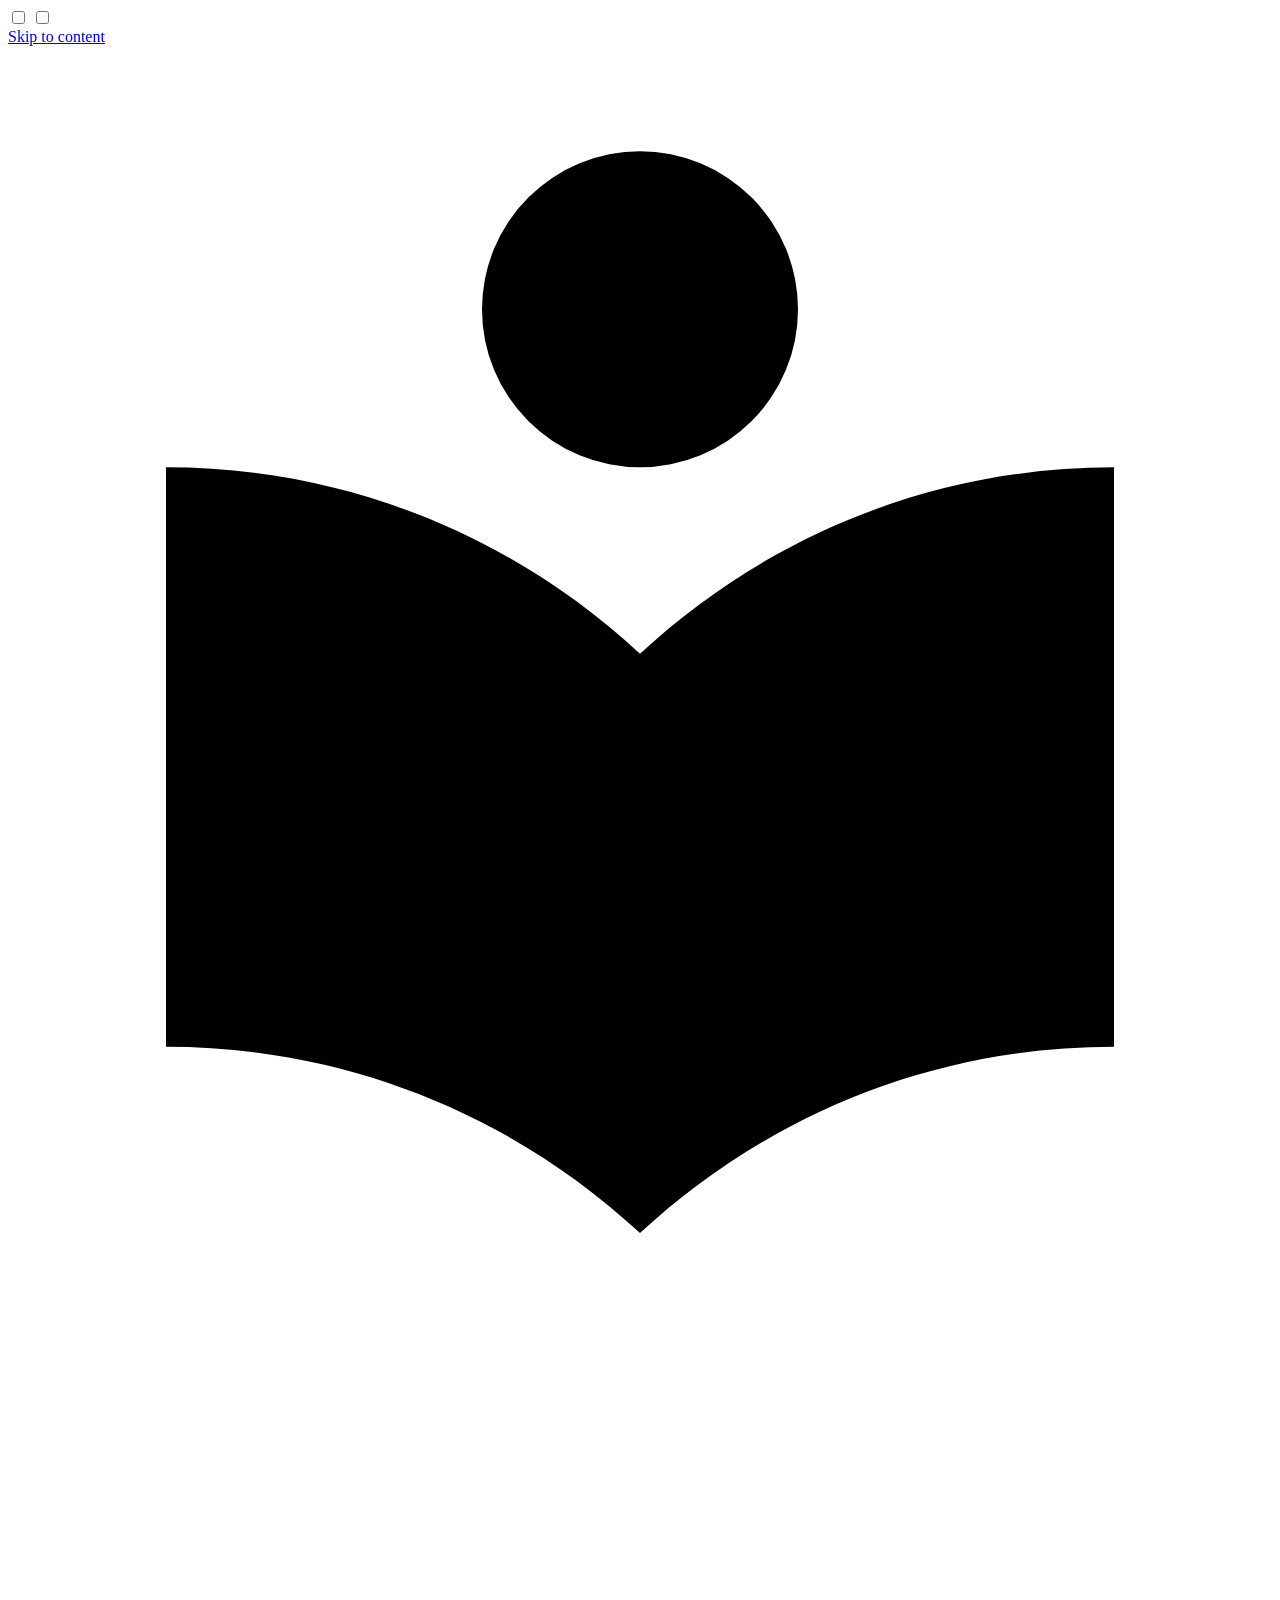
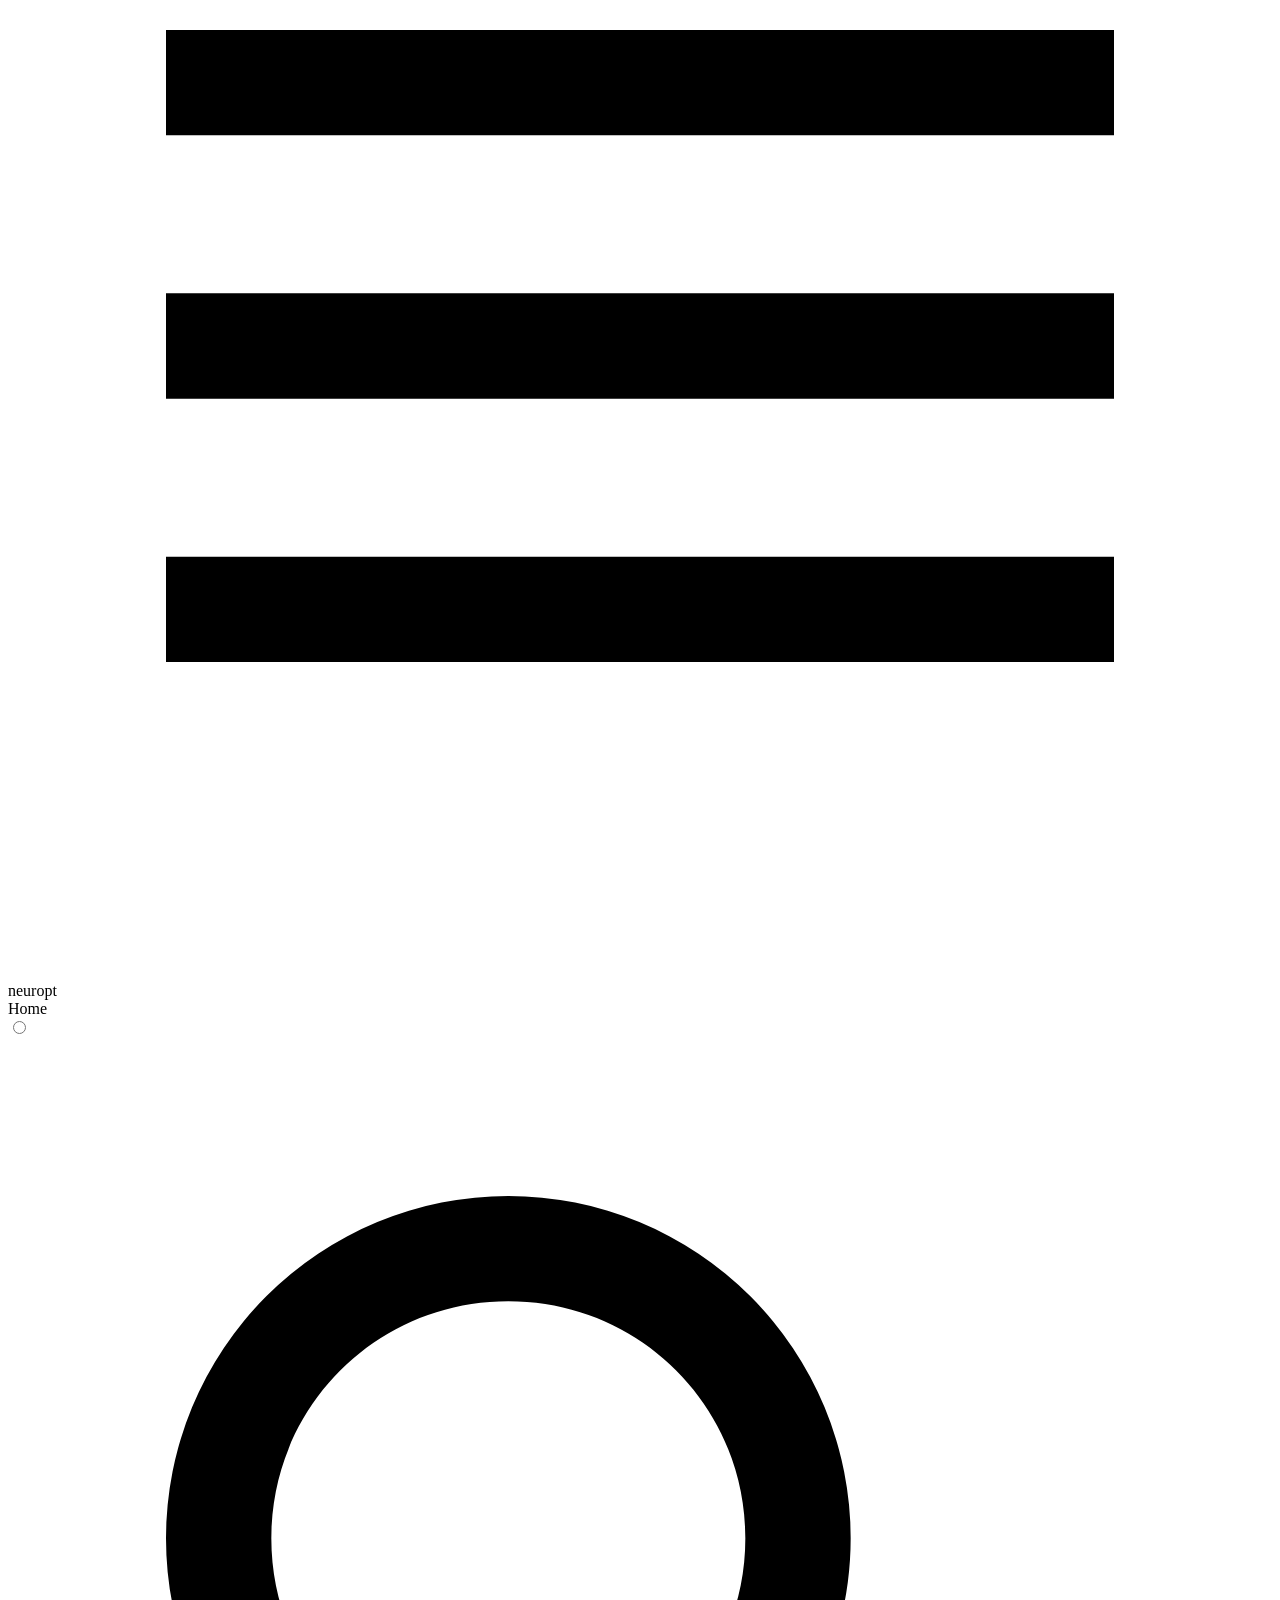
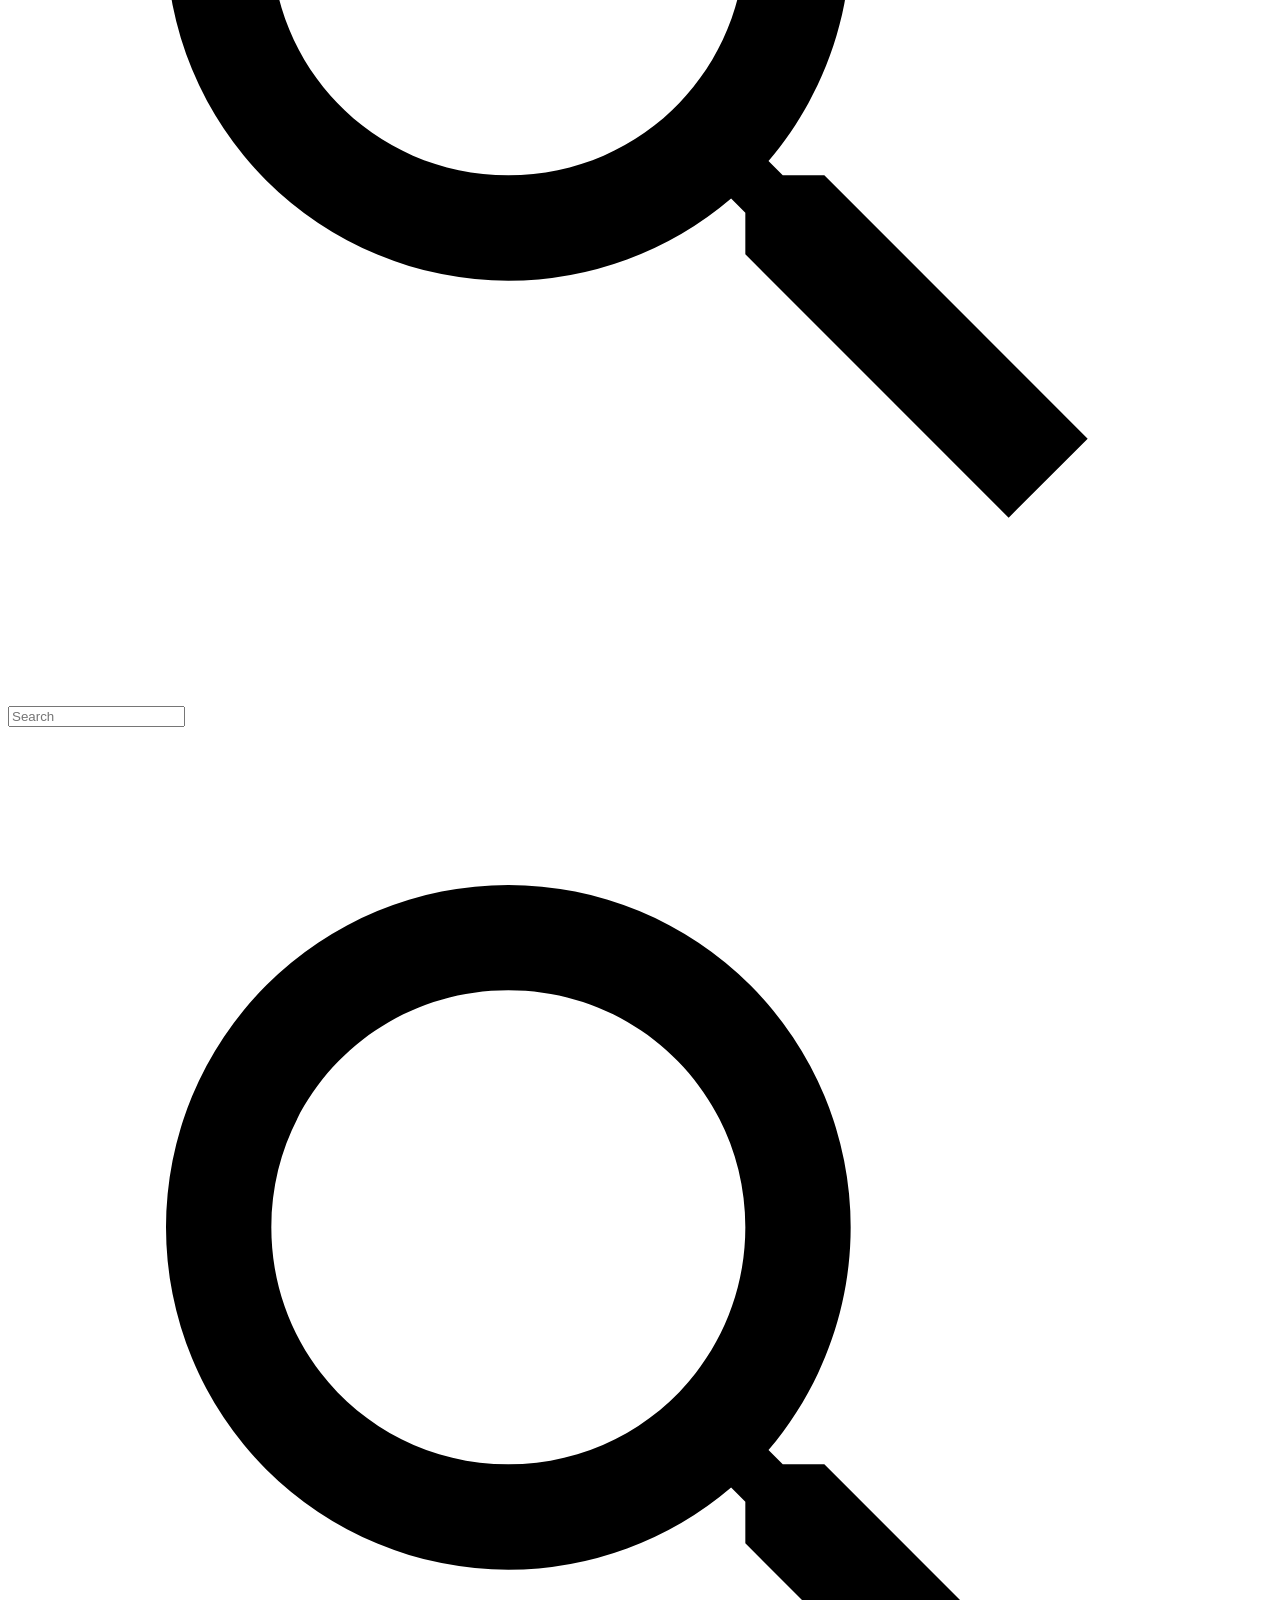
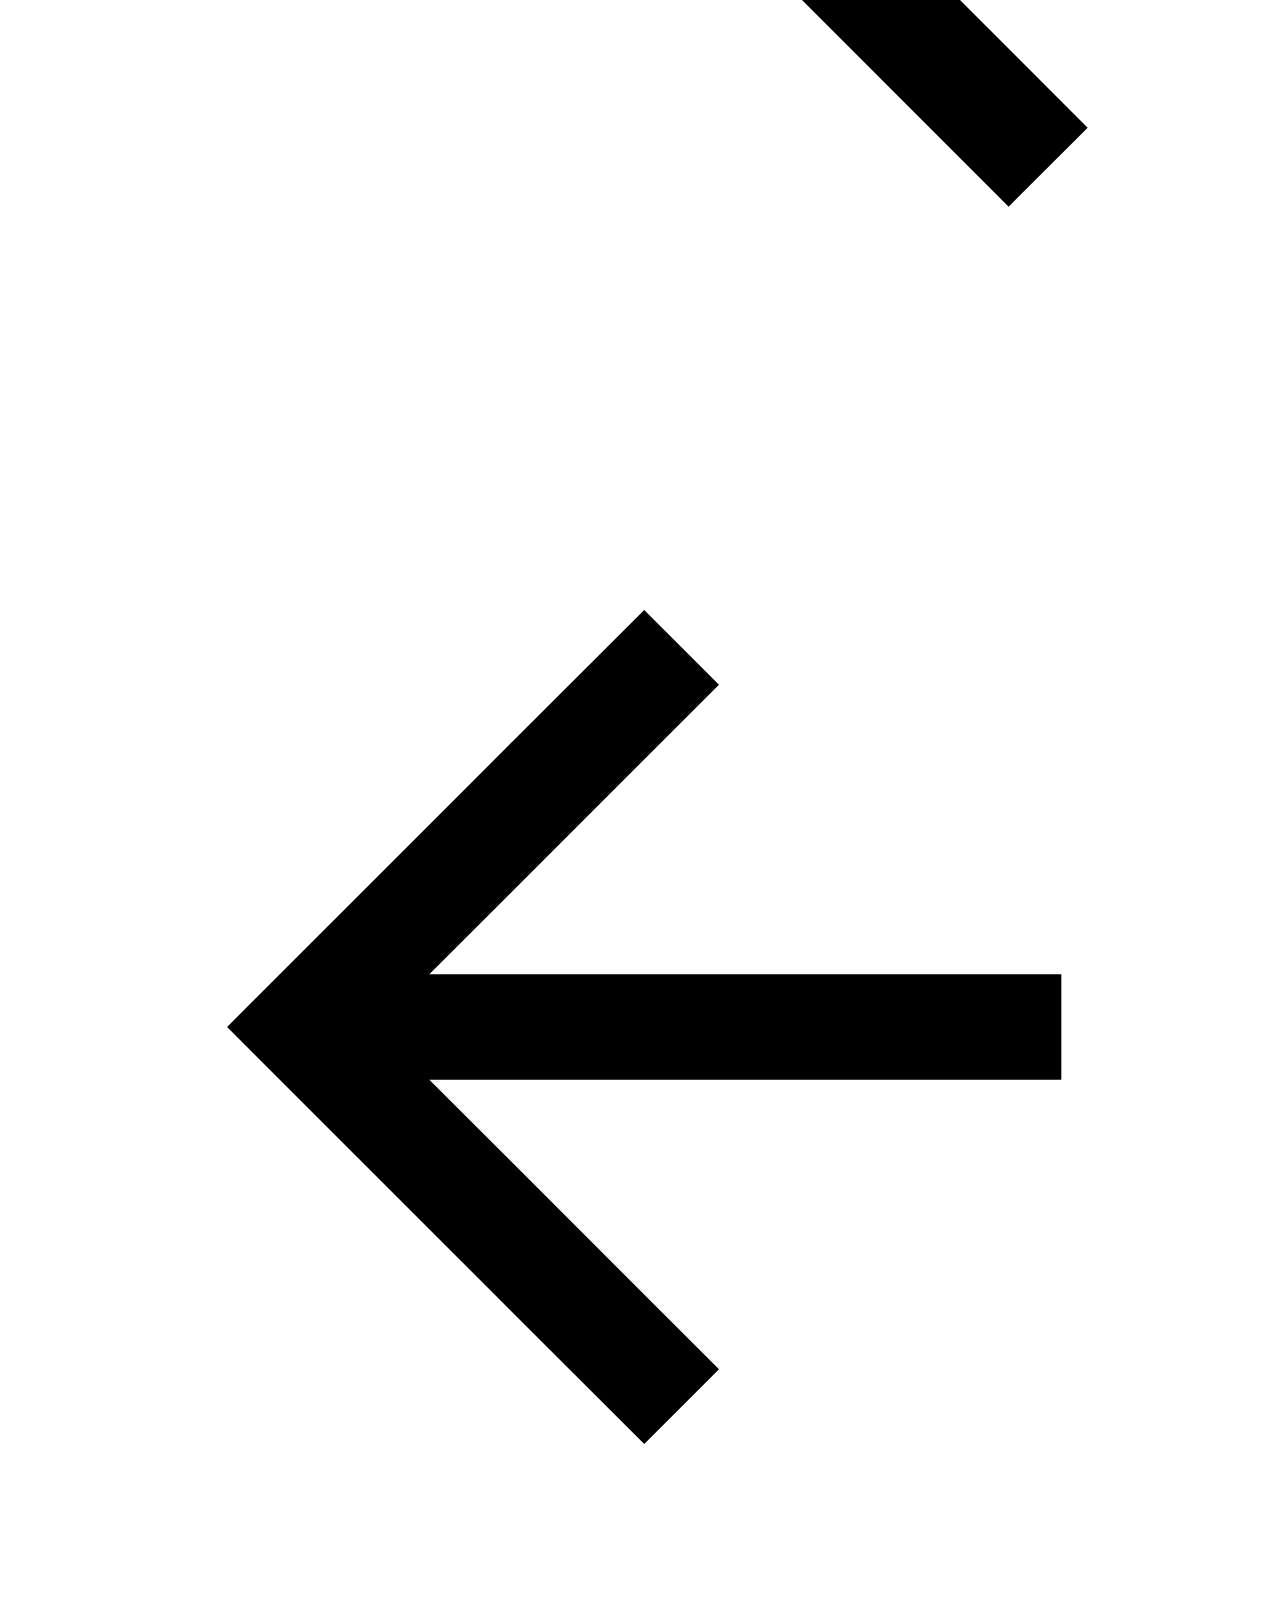
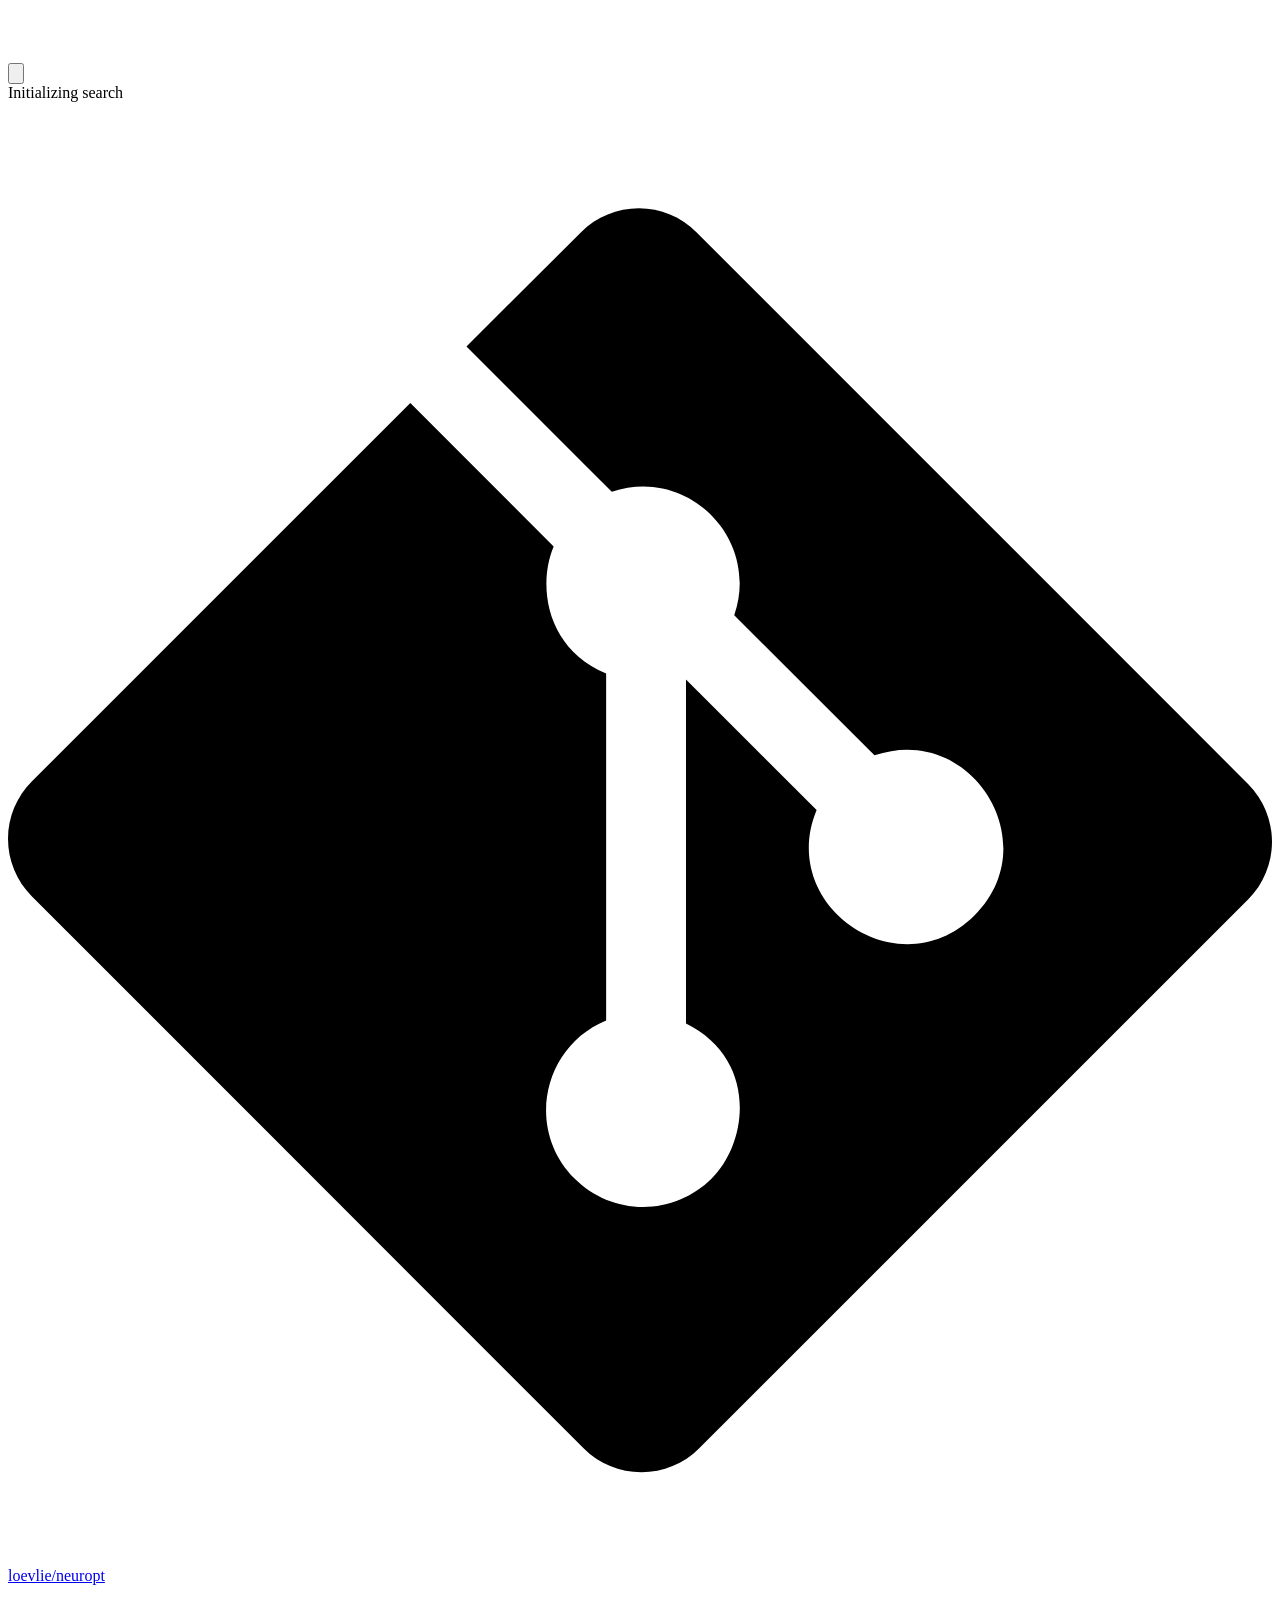
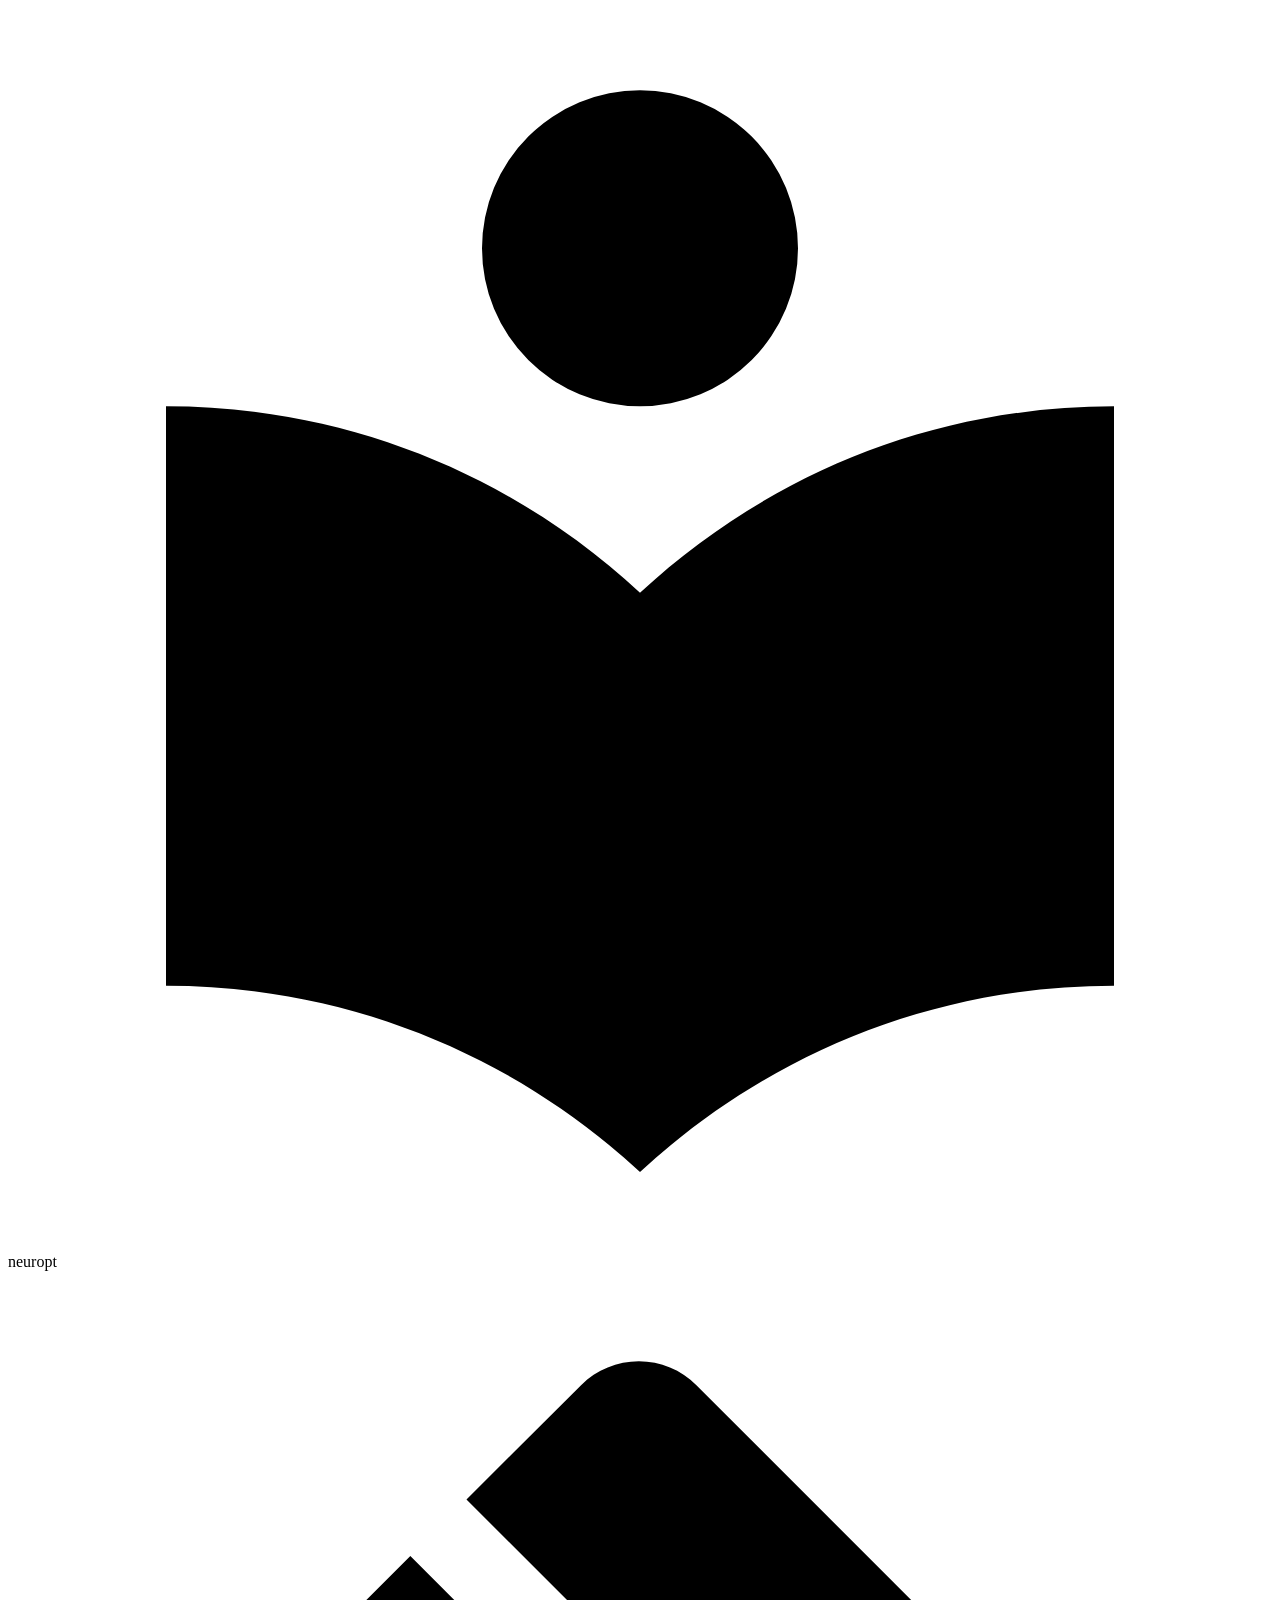
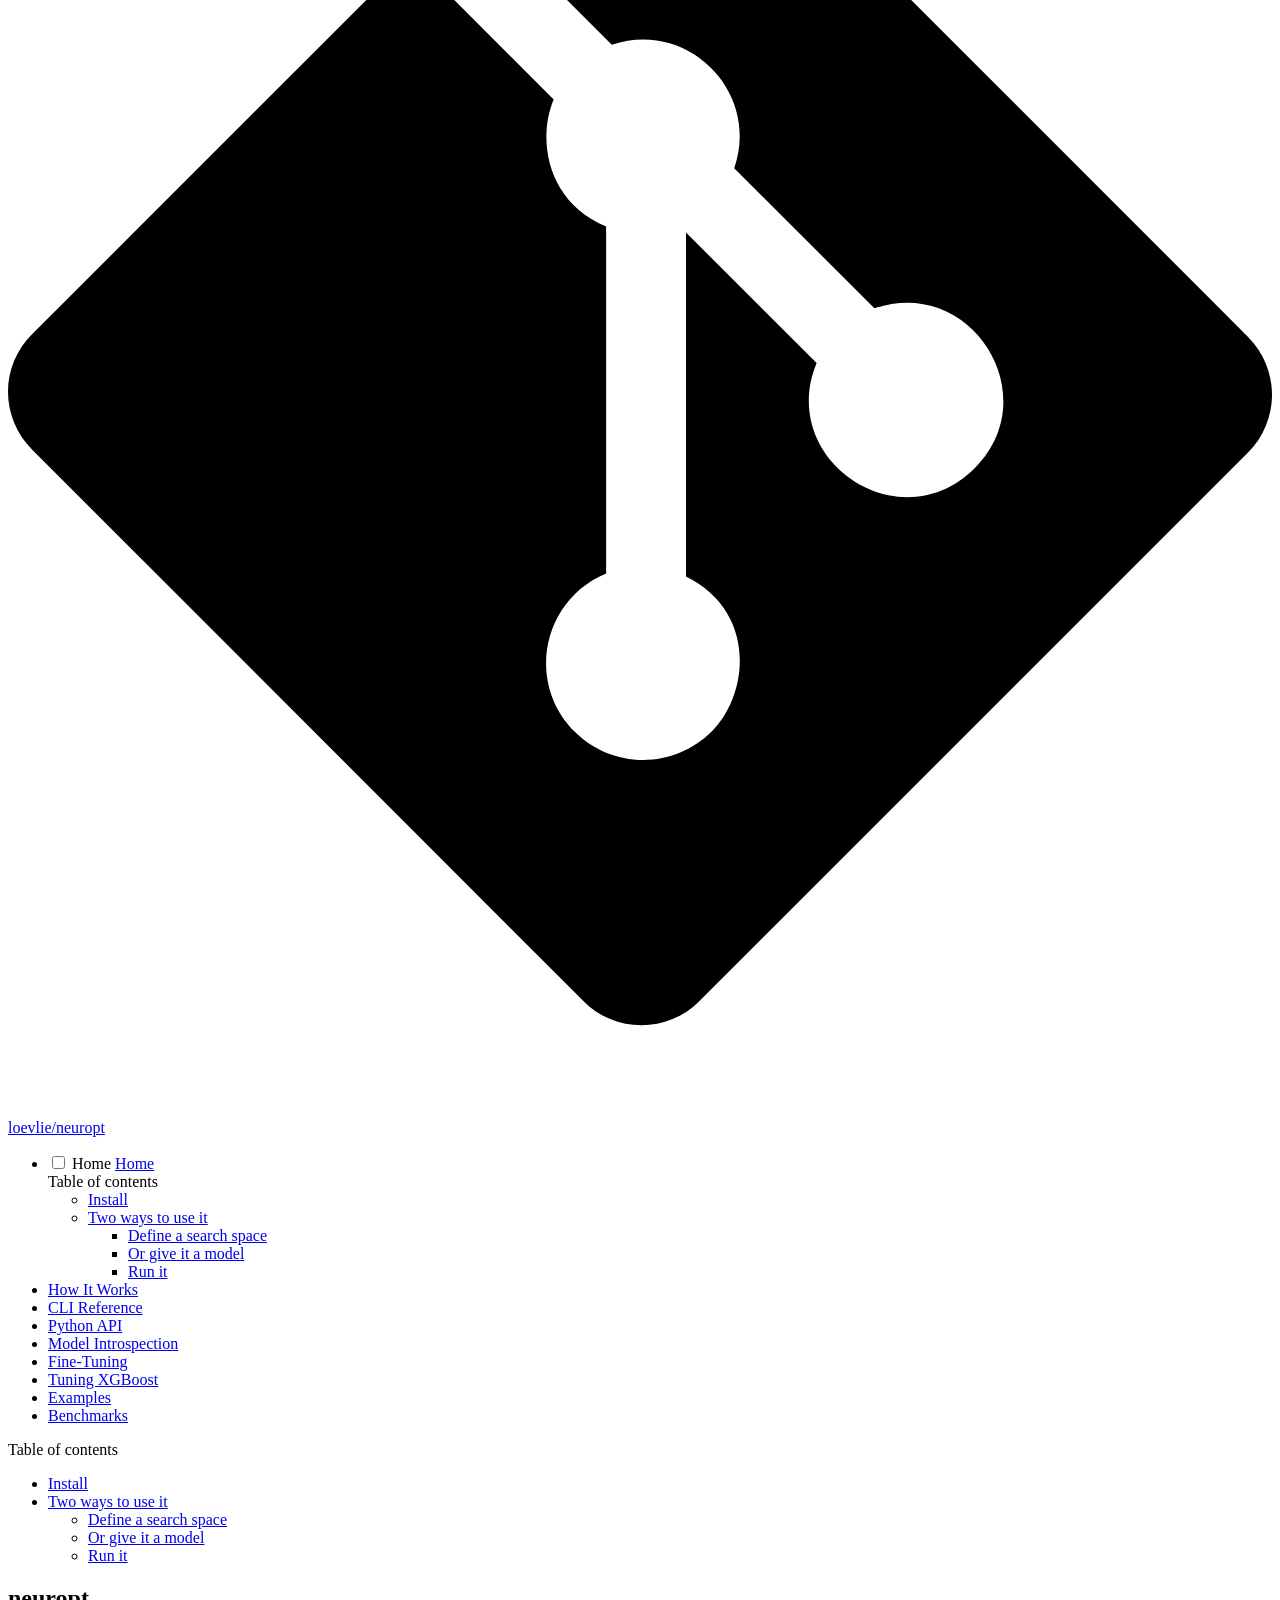
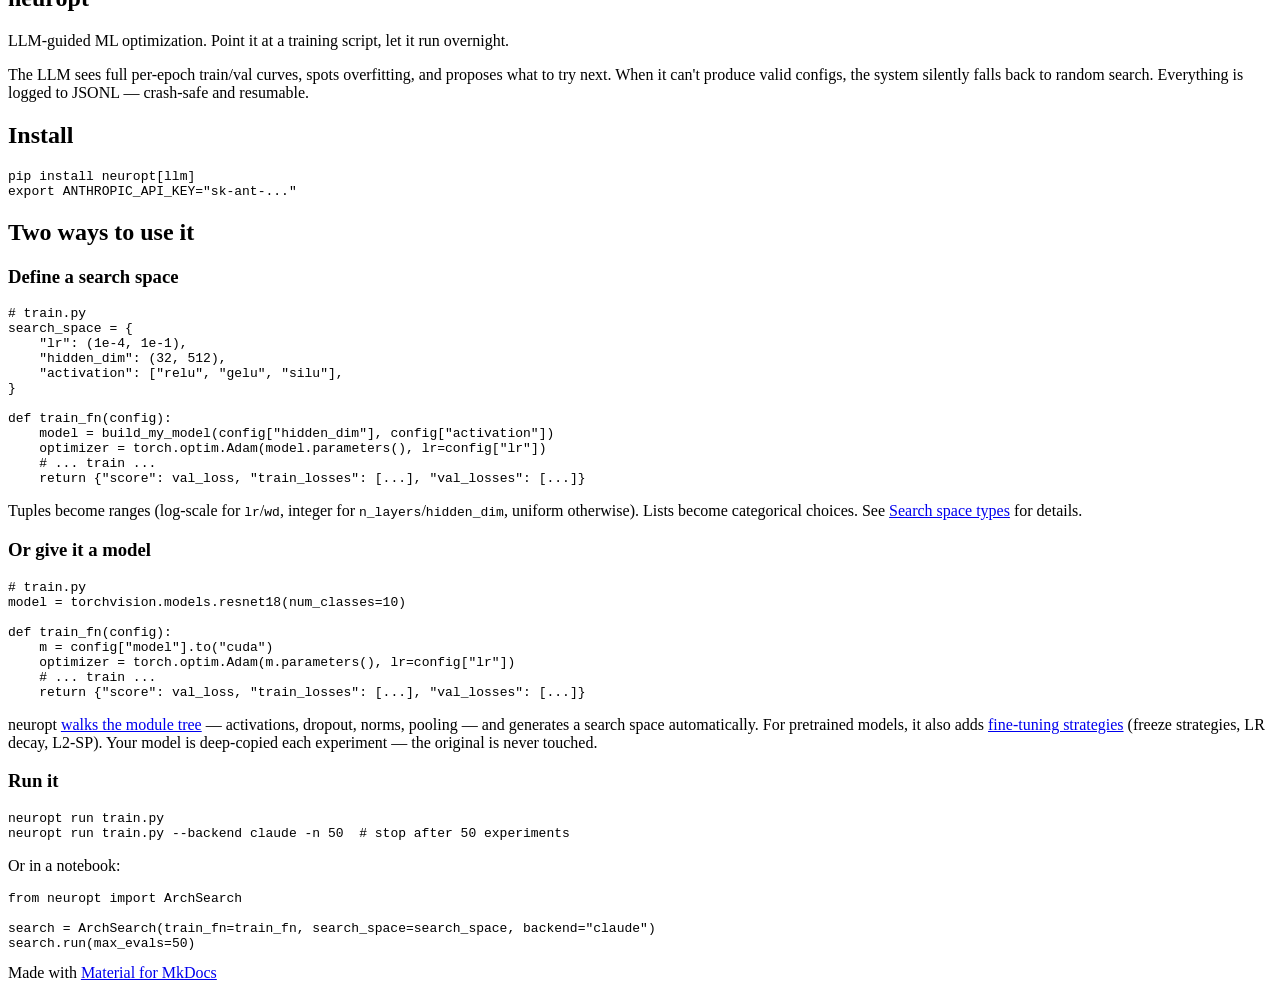
==== index.html @ 56d4915b "Deployed 61b48da with MkDocs version: 1.6.1" ====
<!doctype html>
<html lang="en" class="no-js">
  <head>
    
      <meta charset="utf-8">
      <meta name="viewport" content="width=device-width,initial-scale=1">
      
        <meta name="description" content="LLM-guided ML optimization">
      
      
      
        <link rel="canonical" href="https://loevlie.github.io/neuropt/">
      
      
      
        <link rel="next" href="how-it-works/">
      
      
        
      
      
      <link rel="icon" href="assets/images/favicon.png">
      <meta name="generator" content="mkdocs-1.6.1, mkdocs-material-9.7.5">
    
    
      
        <title>neuropt</title>
      
    
    
      <link rel="stylesheet" href="assets/stylesheets/main.484c7ddc.min.css">
      
        
        <link rel="stylesheet" href="assets/stylesheets/palette.ab4e12ef.min.css">
      
      


    
    
      
    
    
      
        
        
        <link rel="preconnect" href="https://fonts.gstatic.com" crossorigin>
        <link rel="stylesheet" href="https://fonts.googleapis.com/css?family=Roboto:300,300i,400,400i,700,700i%7CRoboto+Mono:400,400i,700,700i&display=fallback">
        <style>:root{--md-text-font:"Roboto";--md-code-font:"Roboto Mono"}</style>
      
    
    
    <script>__md_scope=new URL(".",location),__md_hash=e=>[...e].reduce(((e,_)=>(e<<5)-e+_.charCodeAt(0)),0),__md_get=(e,_=localStorage,t=__md_scope)=>JSON.parse(_.getItem(t.pathname+"."+e)),__md_set=(e,_,t=localStorage,a=__md_scope)=>{try{t.setItem(a.pathname+"."+e,JSON.stringify(_))}catch(e){}}</script>
    
      

    
    
  </head>
  
  
    
    
      
    
    
    
    
    <body dir="ltr" data-md-color-scheme="default" data-md-color-primary="blue" data-md-color-accent="amber">
  
    
    <input class="md-toggle" data-md-toggle="drawer" type="checkbox" id="__drawer" autocomplete="off">
    <input class="md-toggle" data-md-toggle="search" type="checkbox" id="__search" autocomplete="off">
    <label class="md-overlay" for="__drawer"></label>
    <div data-md-component="skip">
      
        
        <a href="#neuropt" class="md-skip">
          Skip to content
        </a>
      
    </div>
    <div data-md-component="announce">
      
    </div>
    
    
      

  

<header class="md-header md-header--shadow" data-md-component="header">
  <nav class="md-header__inner md-grid" aria-label="Header">
    <a href="." title="neuropt" class="md-header__button md-logo" aria-label="neuropt" data-md-component="logo">
      
  
  <svg xmlns="http://www.w3.org/2000/svg" viewBox="0 0 24 24"><path d="M12 8a3 3 0 0 0 3-3 3 3 0 0 0-3-3 3 3 0 0 0-3 3 3 3 0 0 0 3 3m0 3.54C9.64 9.35 6.5 8 3 8v11c3.5 0 6.64 1.35 9 3.54 2.36-2.19 5.5-3.54 9-3.54V8c-3.5 0-6.64 1.35-9 3.54"/></svg>

    </a>
    <label class="md-header__button md-icon" for="__drawer">
      
      <svg xmlns="http://www.w3.org/2000/svg" viewBox="0 0 24 24"><path d="M3 6h18v2H3zm0 5h18v2H3zm0 5h18v2H3z"/></svg>
    </label>
    <div class="md-header__title" data-md-component="header-title">
      <div class="md-header__ellipsis">
        <div class="md-header__topic">
          <span class="md-ellipsis">
            neuropt
          </span>
        </div>
        <div class="md-header__topic" data-md-component="header-topic">
          <span class="md-ellipsis">
            
              Home
            
          </span>
        </div>
      </div>
    </div>
    
      
        <form class="md-header__option" data-md-component="palette">
  
    
    
    
    <input class="md-option" data-md-color-media="" data-md-color-scheme="default" data-md-color-primary="blue" data-md-color-accent="amber"  aria-hidden="true"  type="radio" name="__palette" id="__palette_0">
    
  
</form>
      
    
    
      <script>var palette=__md_get("__palette");if(palette&&palette.color){if("(prefers-color-scheme)"===palette.color.media){var media=matchMedia("(prefers-color-scheme: light)"),input=document.querySelector(media.matches?"[data-md-color-media='(prefers-color-scheme: light)']":"[data-md-color-media='(prefers-color-scheme: dark)']");palette.color.media=input.getAttribute("data-md-color-media"),palette.color.scheme=input.getAttribute("data-md-color-scheme"),palette.color.primary=input.getAttribute("data-md-color-primary"),palette.color.accent=input.getAttribute("data-md-color-accent")}for(var[key,value]of Object.entries(palette.color))document.body.setAttribute("data-md-color-"+key,value)}</script>
    
    
    
      
      
        <label class="md-header__button md-icon" for="__search">
          
          <svg xmlns="http://www.w3.org/2000/svg" viewBox="0 0 24 24"><path d="M9.5 3A6.5 6.5 0 0 1 16 9.5c0 1.61-.59 3.09-1.56 4.23l.27.27h.79l5 5-1.5 1.5-5-5v-.79l-.27-.27A6.52 6.52 0 0 1 9.5 16 6.5 6.5 0 0 1 3 9.5 6.5 6.5 0 0 1 9.5 3m0 2C7 5 5 7 5 9.5S7 14 9.5 14 14 12 14 9.5 12 5 9.5 5"/></svg>
        </label>
        <div class="md-search" data-md-component="search" role="dialog">
  <label class="md-search__overlay" for="__search"></label>
  <div class="md-search__inner" role="search">
    <form class="md-search__form" name="search">
      <input type="text" class="md-search__input" name="query" aria-label="Search" placeholder="Search" autocapitalize="off" autocorrect="off" autocomplete="off" spellcheck="false" data-md-component="search-query" required>
      <label class="md-search__icon md-icon" for="__search">
        
        <svg xmlns="http://www.w3.org/2000/svg" viewBox="0 0 24 24"><path d="M9.5 3A6.5 6.5 0 0 1 16 9.5c0 1.61-.59 3.09-1.56 4.23l.27.27h.79l5 5-1.5 1.5-5-5v-.79l-.27-.27A6.52 6.52 0 0 1 9.5 16 6.5 6.5 0 0 1 3 9.5 6.5 6.5 0 0 1 9.5 3m0 2C7 5 5 7 5 9.5S7 14 9.5 14 14 12 14 9.5 12 5 9.5 5"/></svg>
        
        <svg xmlns="http://www.w3.org/2000/svg" viewBox="0 0 24 24"><path d="M20 11v2H8l5.5 5.5-1.42 1.42L4.16 12l7.92-7.92L13.5 5.5 8 11z"/></svg>
      </label>
      <nav class="md-search__options" aria-label="Search">
        
        <button type="reset" class="md-search__icon md-icon" title="Clear" aria-label="Clear" tabindex="-1">
          
          <svg xmlns="http://www.w3.org/2000/svg" viewBox="0 0 24 24"><path d="M19 6.41 17.59 5 12 10.59 6.41 5 5 6.41 10.59 12 5 17.59 6.41 19 12 13.41 17.59 19 19 17.59 13.41 12z"/></svg>
        </button>
      </nav>
      
    </form>
    <div class="md-search__output">
      <div class="md-search__scrollwrap" tabindex="0" data-md-scrollfix>
        <div class="md-search-result" data-md-component="search-result">
          <div class="md-search-result__meta">
            Initializing search
          </div>
          <ol class="md-search-result__list" role="presentation"></ol>
        </div>
      </div>
    </div>
  </div>
</div>
      
    
    
      <div class="md-header__source">
        <a href="https://github.com/loevlie/neuropt" title="Go to repository" class="md-source" data-md-component="source">
  <div class="md-source__icon md-icon">
    
    <svg xmlns="http://www.w3.org/2000/svg" viewBox="0 0 448 512"><!--! Font Awesome Free 7.1.0 by @fontawesome - https://fontawesome.com License - https://fontawesome.com/license/free (Icons: CC BY 4.0, Fonts: SIL OFL 1.1, Code: MIT License) Copyright 2025 Fonticons, Inc.--><path d="M439.6 236.1 244 40.5c-5.4-5.5-12.8-8.5-20.4-8.5s-15 3-20.4 8.4L162.5 81l51.5 51.5c27.1-9.1 52.7 16.8 43.4 43.7l49.7 49.7c34.2-11.8 61.2 31 35.5 56.7-26.5 26.5-70.2-2.9-56-37.3L240.3 199v121.9c25.3 12.5 22.3 41.8 9.1 55-6.4 6.4-15.2 10.1-24.3 10.1s-17.8-3.6-24.3-10.1c-17.6-17.6-11.1-46.9 11.2-56v-123c-20.8-8.5-24.6-30.7-18.6-45L142.6 101 8.5 235.1C3 240.6 0 247.9 0 255.5s3 15 8.5 20.4l195.6 195.7c5.4 5.4 12.7 8.4 20.4 8.4s15-3 20.4-8.4l194.7-194.7c5.4-5.4 8.4-12.8 8.4-20.4s-3-15-8.4-20.4"/></svg>
  </div>
  <div class="md-source__repository">
    loevlie/neuropt
  </div>
</a>
      </div>
    
  </nav>
  
</header>
    
    <div class="md-container" data-md-component="container">
      
      
        
          
        
      
      <main class="md-main" data-md-component="main">
        <div class="md-main__inner md-grid">
          
            
              
              <div class="md-sidebar md-sidebar--primary" data-md-component="sidebar" data-md-type="navigation" >
                <div class="md-sidebar__scrollwrap">
                  <div class="md-sidebar__inner">
                    



<nav class="md-nav md-nav--primary" aria-label="Navigation" data-md-level="0">
  <label class="md-nav__title" for="__drawer">
    <a href="." title="neuropt" class="md-nav__button md-logo" aria-label="neuropt" data-md-component="logo">
      
  
  <svg xmlns="http://www.w3.org/2000/svg" viewBox="0 0 24 24"><path d="M12 8a3 3 0 0 0 3-3 3 3 0 0 0-3-3 3 3 0 0 0-3 3 3 3 0 0 0 3 3m0 3.54C9.64 9.35 6.5 8 3 8v11c3.5 0 6.64 1.35 9 3.54 2.36-2.19 5.5-3.54 9-3.54V8c-3.5 0-6.64 1.35-9 3.54"/></svg>

    </a>
    neuropt
  </label>
  
    <div class="md-nav__source">
      <a href="https://github.com/loevlie/neuropt" title="Go to repository" class="md-source" data-md-component="source">
  <div class="md-source__icon md-icon">
    
    <svg xmlns="http://www.w3.org/2000/svg" viewBox="0 0 448 512"><!--! Font Awesome Free 7.1.0 by @fontawesome - https://fontawesome.com License - https://fontawesome.com/license/free (Icons: CC BY 4.0, Fonts: SIL OFL 1.1, Code: MIT License) Copyright 2025 Fonticons, Inc.--><path d="M439.6 236.1 244 40.5c-5.4-5.5-12.8-8.5-20.4-8.5s-15 3-20.4 8.4L162.5 81l51.5 51.5c27.1-9.1 52.7 16.8 43.4 43.7l49.7 49.7c34.2-11.8 61.2 31 35.5 56.7-26.5 26.5-70.2-2.9-56-37.3L240.3 199v121.9c25.3 12.5 22.3 41.8 9.1 55-6.4 6.4-15.2 10.1-24.3 10.1s-17.8-3.6-24.3-10.1c-17.6-17.6-11.1-46.9 11.2-56v-123c-20.8-8.5-24.6-30.7-18.6-45L142.6 101 8.5 235.1C3 240.6 0 247.9 0 255.5s3 15 8.5 20.4l195.6 195.7c5.4 5.4 12.7 8.4 20.4 8.4s15-3 20.4-8.4l194.7-194.7c5.4-5.4 8.4-12.8 8.4-20.4s-3-15-8.4-20.4"/></svg>
  </div>
  <div class="md-source__repository">
    loevlie/neuropt
  </div>
</a>
    </div>
  
  <ul class="md-nav__list" data-md-scrollfix>
    
      
      
  
  
    
  
  
  
    <li class="md-nav__item md-nav__item--active">
      
      <input class="md-nav__toggle md-toggle" type="checkbox" id="__toc">
      
      
        
      
      
        <label class="md-nav__link md-nav__link--active" for="__toc">
          
  
  
  <span class="md-ellipsis">
    
  
    Home
  

    
  </span>
  
  

          <span class="md-nav__icon md-icon"></span>
        </label>
      
      <a href="." class="md-nav__link md-nav__link--active">
        
  
  
  <span class="md-ellipsis">
    
  
    Home
  

    
  </span>
  
  

      </a>
      
        

<nav class="md-nav md-nav--secondary" aria-label="Table of contents">
  
  
  
    
  
  
    <label class="md-nav__title" for="__toc">
      <span class="md-nav__icon md-icon"></span>
      Table of contents
    </label>
    <ul class="md-nav__list" data-md-component="toc" data-md-scrollfix>
      
        <li class="md-nav__item">
  <a href="#install" class="md-nav__link">
    <span class="md-ellipsis">
      
        Install
      
    </span>
  </a>
  
</li>
      
        <li class="md-nav__item">
  <a href="#two-ways-to-use-it" class="md-nav__link">
    <span class="md-ellipsis">
      
        Two ways to use it
      
    </span>
  </a>
  
    <nav class="md-nav" aria-label="Two ways to use it">
      <ul class="md-nav__list">
        
          <li class="md-nav__item">
  <a href="#define-a-search-space" class="md-nav__link">
    <span class="md-ellipsis">
      
        Define a search space
      
    </span>
  </a>
  
</li>
        
          <li class="md-nav__item">
  <a href="#or-give-it-a-model" class="md-nav__link">
    <span class="md-ellipsis">
      
        Or give it a model
      
    </span>
  </a>
  
</li>
        
          <li class="md-nav__item">
  <a href="#run-it" class="md-nav__link">
    <span class="md-ellipsis">
      
        Run it
      
    </span>
  </a>
  
</li>
        
      </ul>
    </nav>
  
</li>
      
    </ul>
  
</nav>
      
    </li>
  

    
      
      
  
  
  
  
    <li class="md-nav__item">
      <a href="how-it-works/" class="md-nav__link">
        
  
  
  <span class="md-ellipsis">
    
  
    How It Works
  

    
  </span>
  
  

      </a>
    </li>
  

    
      
      
  
  
  
  
    <li class="md-nav__item">
      <a href="cli/" class="md-nav__link">
        
  
  
  <span class="md-ellipsis">
    
  
    CLI Reference
  

    
  </span>
  
  

      </a>
    </li>
  

    
      
      
  
  
  
  
    <li class="md-nav__item">
      <a href="api/" class="md-nav__link">
        
  
  
  <span class="md-ellipsis">
    
  
    Python API
  

    
  </span>
  
  

      </a>
    </li>
  

    
      
      
  
  
  
  
    <li class="md-nav__item">
      <a href="introspection/" class="md-nav__link">
        
  
  
  <span class="md-ellipsis">
    
  
    Model Introspection
  

    
  </span>
  
  

      </a>
    </li>
  

    
      
      
  
  
  
  
    <li class="md-nav__item">
      <a href="fine-tuning/" class="md-nav__link">
        
  
  
  <span class="md-ellipsis">
    
  
    Fine-Tuning
  

    
  </span>
  
  

      </a>
    </li>
  

    
      
      
  
  
  
  
    <li class="md-nav__item">
      <a href="xgboost/" class="md-nav__link">
        
  
  
  <span class="md-ellipsis">
    
  
    Tuning XGBoost
  

    
  </span>
  
  

      </a>
    </li>
  

    
      
      
  
  
  
  
    <li class="md-nav__item">
      <a href="examples/" class="md-nav__link">
        
  
  
  <span class="md-ellipsis">
    
  
    Examples
  

    
  </span>
  
  

      </a>
    </li>
  

    
      
      
  
  
  
  
    <li class="md-nav__item">
      <a href="benchmarks/" class="md-nav__link">
        
  
  
  <span class="md-ellipsis">
    
  
    Benchmarks
  

    
  </span>
  
  

      </a>
    </li>
  

    
  </ul>
</nav>
                  </div>
                </div>
              </div>
            
            
              
              <div class="md-sidebar md-sidebar--secondary" data-md-component="sidebar" data-md-type="toc" >
                <div class="md-sidebar__scrollwrap">
                  <div class="md-sidebar__inner">
                    

<nav class="md-nav md-nav--secondary" aria-label="Table of contents">
  
  
  
    
  
  
    <label class="md-nav__title" for="__toc">
      <span class="md-nav__icon md-icon"></span>
      Table of contents
    </label>
    <ul class="md-nav__list" data-md-component="toc" data-md-scrollfix>
      
        <li class="md-nav__item">
  <a href="#install" class="md-nav__link">
    <span class="md-ellipsis">
      
        Install
      
    </span>
  </a>
  
</li>
      
        <li class="md-nav__item">
  <a href="#two-ways-to-use-it" class="md-nav__link">
    <span class="md-ellipsis">
      
        Two ways to use it
      
    </span>
  </a>
  
    <nav class="md-nav" aria-label="Two ways to use it">
      <ul class="md-nav__list">
        
          <li class="md-nav__item">
  <a href="#define-a-search-space" class="md-nav__link">
    <span class="md-ellipsis">
      
        Define a search space
      
    </span>
  </a>
  
</li>
        
          <li class="md-nav__item">
  <a href="#or-give-it-a-model" class="md-nav__link">
    <span class="md-ellipsis">
      
        Or give it a model
      
    </span>
  </a>
  
</li>
        
          <li class="md-nav__item">
  <a href="#run-it" class="md-nav__link">
    <span class="md-ellipsis">
      
        Run it
      
    </span>
  </a>
  
</li>
        
      </ul>
    </nav>
  
</li>
      
    </ul>
  
</nav>
                  </div>
                </div>
              </div>
            
          
          
            <div class="md-content" data-md-component="content">
              
              <article class="md-content__inner md-typeset">
                
                  


  
  


<h1 id="neuropt">neuropt</h1>
<p>LLM-guided ML optimization. Point it at a training script, let it run overnight.</p>
<p>The LLM sees full per-epoch train/val curves, spots overfitting, and proposes what to try next. When it can't produce valid configs, the system silently falls back to random search. Everything is logged to JSONL — crash-safe and resumable.</p>
<h2 id="install">Install</h2>
<div class="highlight"><pre><span></span><code><a id="__codelineno-0-1" name="__codelineno-0-1" href="#__codelineno-0-1"></a>pip<span class="w"> </span>install<span class="w"> </span>neuropt<span class="o">[</span>llm<span class="o">]</span>
<a id="__codelineno-0-2" name="__codelineno-0-2" href="#__codelineno-0-2"></a><span class="nb">export</span><span class="w"> </span><span class="nv">ANTHROPIC_API_KEY</span><span class="o">=</span><span class="s2">&quot;sk-ant-...&quot;</span>
</code></pre></div>
<h2 id="two-ways-to-use-it">Two ways to use it</h2>
<h3 id="define-a-search-space">Define a search space</h3>
<div class="highlight"><pre><span></span><code><a id="__codelineno-1-1" name="__codelineno-1-1" href="#__codelineno-1-1"></a><span class="c1"># train.py</span>
<a id="__codelineno-1-2" name="__codelineno-1-2" href="#__codelineno-1-2"></a><span class="n">search_space</span> <span class="o">=</span> <span class="p">{</span>
<a id="__codelineno-1-3" name="__codelineno-1-3" href="#__codelineno-1-3"></a>    <span class="s2">&quot;lr&quot;</span><span class="p">:</span> <span class="p">(</span><span class="mf">1e-4</span><span class="p">,</span> <span class="mf">1e-1</span><span class="p">),</span>
<a id="__codelineno-1-4" name="__codelineno-1-4" href="#__codelineno-1-4"></a>    <span class="s2">&quot;hidden_dim&quot;</span><span class="p">:</span> <span class="p">(</span><span class="mi">32</span><span class="p">,</span> <span class="mi">512</span><span class="p">),</span>
<a id="__codelineno-1-5" name="__codelineno-1-5" href="#__codelineno-1-5"></a>    <span class="s2">&quot;activation&quot;</span><span class="p">:</span> <span class="p">[</span><span class="s2">&quot;relu&quot;</span><span class="p">,</span> <span class="s2">&quot;gelu&quot;</span><span class="p">,</span> <span class="s2">&quot;silu&quot;</span><span class="p">],</span>
<a id="__codelineno-1-6" name="__codelineno-1-6" href="#__codelineno-1-6"></a><span class="p">}</span>
<a id="__codelineno-1-7" name="__codelineno-1-7" href="#__codelineno-1-7"></a>
<a id="__codelineno-1-8" name="__codelineno-1-8" href="#__codelineno-1-8"></a><span class="k">def</span><span class="w"> </span><span class="nf">train_fn</span><span class="p">(</span><span class="n">config</span><span class="p">):</span>
<a id="__codelineno-1-9" name="__codelineno-1-9" href="#__codelineno-1-9"></a>    <span class="n">model</span> <span class="o">=</span> <span class="n">build_my_model</span><span class="p">(</span><span class="n">config</span><span class="p">[</span><span class="s2">&quot;hidden_dim&quot;</span><span class="p">],</span> <span class="n">config</span><span class="p">[</span><span class="s2">&quot;activation&quot;</span><span class="p">])</span>
<a id="__codelineno-1-10" name="__codelineno-1-10" href="#__codelineno-1-10"></a>    <span class="n">optimizer</span> <span class="o">=</span> <span class="n">torch</span><span class="o">.</span><span class="n">optim</span><span class="o">.</span><span class="n">Adam</span><span class="p">(</span><span class="n">model</span><span class="o">.</span><span class="n">parameters</span><span class="p">(),</span> <span class="n">lr</span><span class="o">=</span><span class="n">config</span><span class="p">[</span><span class="s2">&quot;lr&quot;</span><span class="p">])</span>
<a id="__codelineno-1-11" name="__codelineno-1-11" href="#__codelineno-1-11"></a>    <span class="c1"># ... train ...</span>
<a id="__codelineno-1-12" name="__codelineno-1-12" href="#__codelineno-1-12"></a>    <span class="k">return</span> <span class="p">{</span><span class="s2">&quot;score&quot;</span><span class="p">:</span> <span class="n">val_loss</span><span class="p">,</span> <span class="s2">&quot;train_losses&quot;</span><span class="p">:</span> <span class="p">[</span><span class="o">...</span><span class="p">],</span> <span class="s2">&quot;val_losses&quot;</span><span class="p">:</span> <span class="p">[</span><span class="o">...</span><span class="p">]}</span>
</code></pre></div>
<p>Tuples become ranges (log-scale for <code>lr</code>/<code>wd</code>, integer for <code>n_layers</code>/<code>hidden_dim</code>, uniform otherwise). Lists become categorical choices. See <a href="api/#search-space-types">Search space types</a> for details.</p>
<h3 id="or-give-it-a-model">Or give it a model</h3>
<div class="highlight"><pre><span></span><code><a id="__codelineno-2-1" name="__codelineno-2-1" href="#__codelineno-2-1"></a><span class="c1"># train.py</span>
<a id="__codelineno-2-2" name="__codelineno-2-2" href="#__codelineno-2-2"></a><span class="n">model</span> <span class="o">=</span> <span class="n">torchvision</span><span class="o">.</span><span class="n">models</span><span class="o">.</span><span class="n">resnet18</span><span class="p">(</span><span class="n">num_classes</span><span class="o">=</span><span class="mi">10</span><span class="p">)</span>
<a id="__codelineno-2-3" name="__codelineno-2-3" href="#__codelineno-2-3"></a>
<a id="__codelineno-2-4" name="__codelineno-2-4" href="#__codelineno-2-4"></a><span class="k">def</span><span class="w"> </span><span class="nf">train_fn</span><span class="p">(</span><span class="n">config</span><span class="p">):</span>
<a id="__codelineno-2-5" name="__codelineno-2-5" href="#__codelineno-2-5"></a>    <span class="n">m</span> <span class="o">=</span> <span class="n">config</span><span class="p">[</span><span class="s2">&quot;model&quot;</span><span class="p">]</span><span class="o">.</span><span class="n">to</span><span class="p">(</span><span class="s2">&quot;cuda&quot;</span><span class="p">)</span>
<a id="__codelineno-2-6" name="__codelineno-2-6" href="#__codelineno-2-6"></a>    <span class="n">optimizer</span> <span class="o">=</span> <span class="n">torch</span><span class="o">.</span><span class="n">optim</span><span class="o">.</span><span class="n">Adam</span><span class="p">(</span><span class="n">m</span><span class="o">.</span><span class="n">parameters</span><span class="p">(),</span> <span class="n">lr</span><span class="o">=</span><span class="n">config</span><span class="p">[</span><span class="s2">&quot;lr&quot;</span><span class="p">])</span>
<a id="__codelineno-2-7" name="__codelineno-2-7" href="#__codelineno-2-7"></a>    <span class="c1"># ... train ...</span>
<a id="__codelineno-2-8" name="__codelineno-2-8" href="#__codelineno-2-8"></a>    <span class="k">return</span> <span class="p">{</span><span class="s2">&quot;score&quot;</span><span class="p">:</span> <span class="n">val_loss</span><span class="p">,</span> <span class="s2">&quot;train_losses&quot;</span><span class="p">:</span> <span class="p">[</span><span class="o">...</span><span class="p">],</span> <span class="s2">&quot;val_losses&quot;</span><span class="p">:</span> <span class="p">[</span><span class="o">...</span><span class="p">]}</span>
</code></pre></div>
<p>neuropt <a href="introspection/">walks the module tree</a> — activations, dropout, norms, pooling — and generates a search space automatically. For pretrained models, it also adds <a href="fine-tuning/">fine-tuning strategies</a> (freeze strategies, LR decay, L2-SP). Your model is deep-copied each experiment — the original is never touched.</p>
<h3 id="run-it">Run it</h3>
<div class="highlight"><pre><span></span><code><a id="__codelineno-3-1" name="__codelineno-3-1" href="#__codelineno-3-1"></a>neuropt<span class="w"> </span>run<span class="w"> </span>train.py
<a id="__codelineno-3-2" name="__codelineno-3-2" href="#__codelineno-3-2"></a>neuropt<span class="w"> </span>run<span class="w"> </span>train.py<span class="w"> </span>--backend<span class="w"> </span>claude<span class="w"> </span>-n<span class="w"> </span><span class="m">50</span><span class="w">  </span><span class="c1"># stop after 50 experiments</span>
</code></pre></div>
<p>Or in a notebook:</p>
<div class="highlight"><pre><span></span><code><a id="__codelineno-4-1" name="__codelineno-4-1" href="#__codelineno-4-1"></a><span class="kn">from</span><span class="w"> </span><span class="nn">neuropt</span><span class="w"> </span><span class="kn">import</span> <span class="n">ArchSearch</span>
<a id="__codelineno-4-2" name="__codelineno-4-2" href="#__codelineno-4-2"></a>
<a id="__codelineno-4-3" name="__codelineno-4-3" href="#__codelineno-4-3"></a><span class="n">search</span> <span class="o">=</span> <span class="n">ArchSearch</span><span class="p">(</span><span class="n">train_fn</span><span class="o">=</span><span class="n">train_fn</span><span class="p">,</span> <span class="n">search_space</span><span class="o">=</span><span class="n">search_space</span><span class="p">,</span> <span class="n">backend</span><span class="o">=</span><span class="s2">&quot;claude&quot;</span><span class="p">)</span>
<a id="__codelineno-4-4" name="__codelineno-4-4" href="#__codelineno-4-4"></a><span class="n">search</span><span class="o">.</span><span class="n">run</span><span class="p">(</span><span class="n">max_evals</span><span class="o">=</span><span class="mi">50</span><span class="p">)</span>
</code></pre></div>












                
              </article>
            </div>
          
          
<script>var target=document.getElementById(location.hash.slice(1));target&&target.name&&(target.checked=target.name.startsWith("__tabbed_"))</script>
        </div>
        
      </main>
      
        <footer class="md-footer">
  
  <div class="md-footer-meta md-typeset">
    <div class="md-footer-meta__inner md-grid">
      <div class="md-copyright">
  
  
    Made with
    <a href="https://squidfunk.github.io/mkdocs-material/" target="_blank" rel="noopener">
      Material for MkDocs
    </a>
  
</div>
      
    </div>
  </div>
</footer>
      
    </div>
    <div class="md-dialog" data-md-component="dialog">
      <div class="md-dialog__inner md-typeset"></div>
    </div>
    
    
    
      
      
      <script id="__config" type="application/json">{"annotate": null, "base": ".", "features": ["content.code.copy", "navigation.sections"], "search": "assets/javascripts/workers/search.2c215733.min.js", "tags": null, "translations": {"clipboard.copied": "Copied to clipboard", "clipboard.copy": "Copy to clipboard", "search.result.more.one": "1 more on this page", "search.result.more.other": "# more on this page", "search.result.none": "No matching documents", "search.result.one": "1 matching document", "search.result.other": "# matching documents", "search.result.placeholder": "Type to start searching", "search.result.term.missing": "Missing", "select.version": "Select version"}, "version": null}</script>
    
    
      <script src="assets/javascripts/bundle.79ae519e.min.js"></script>
      
    
  </body>
</html>
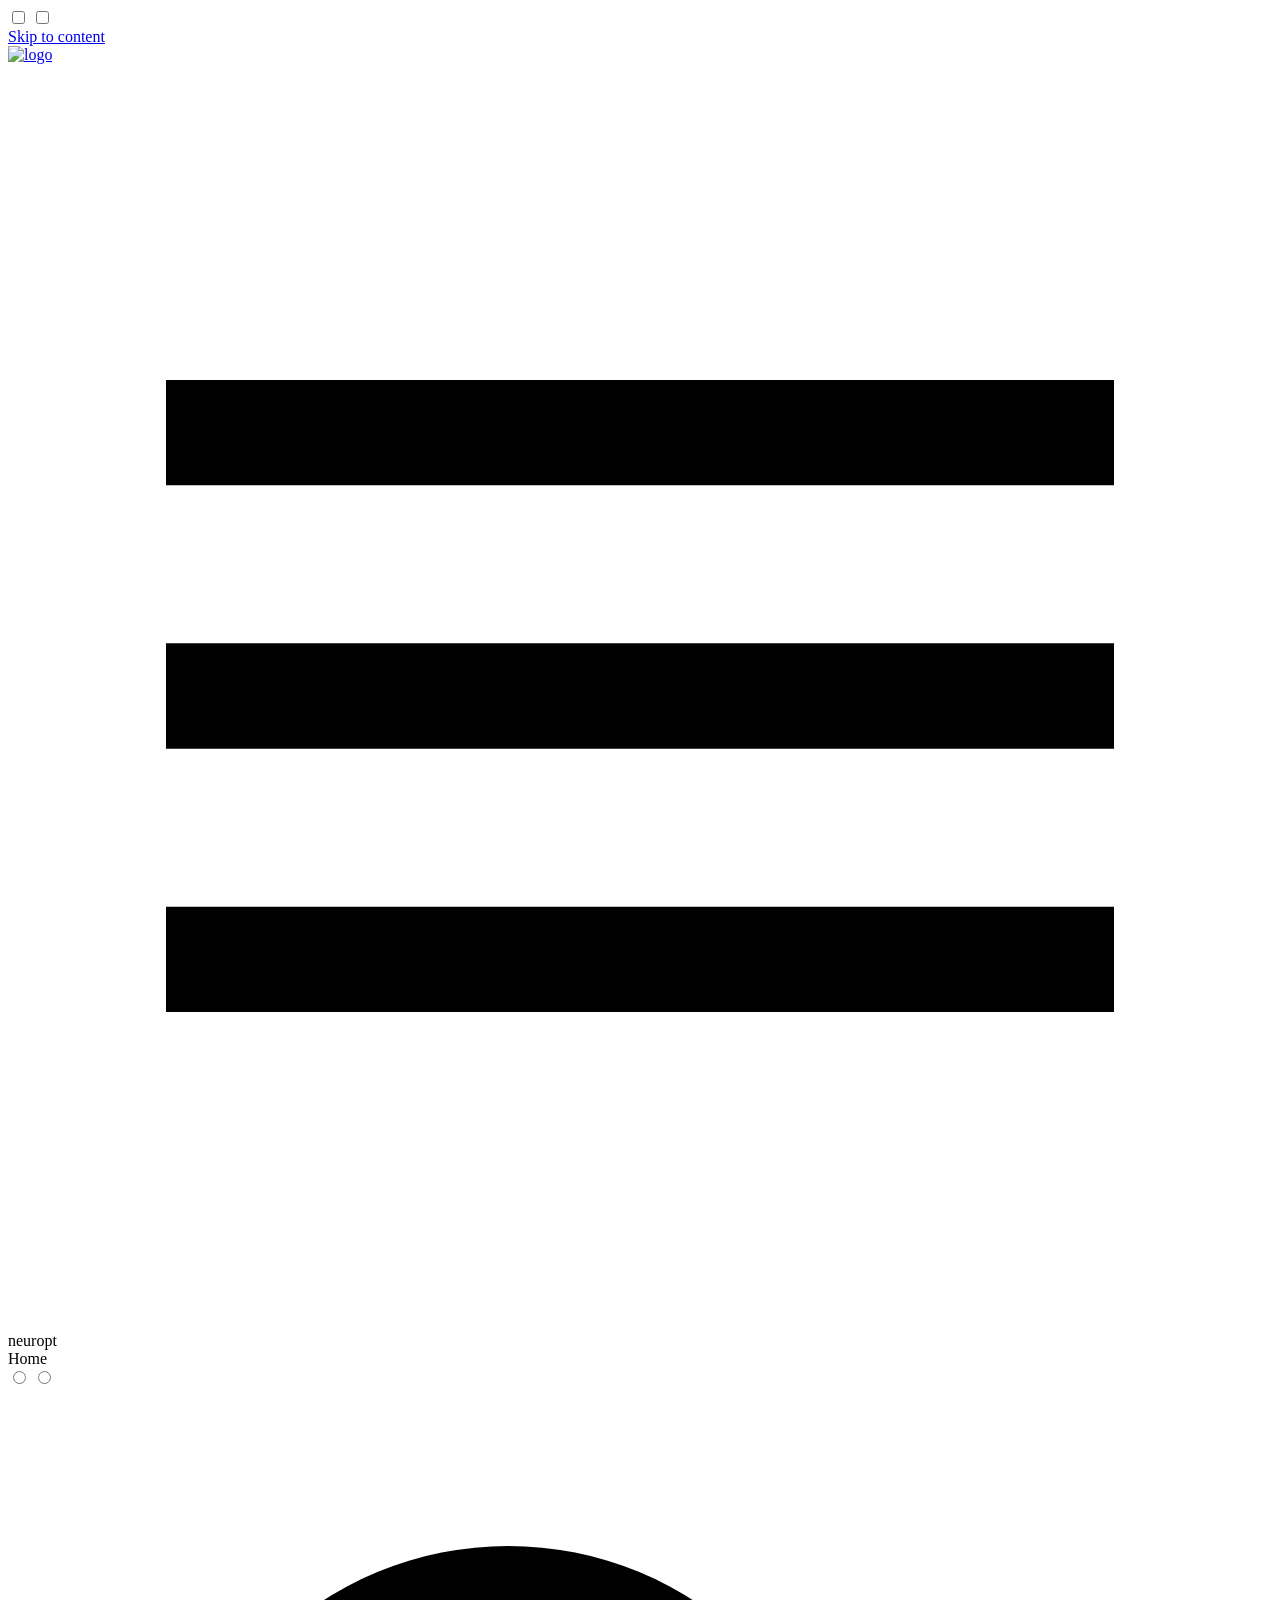
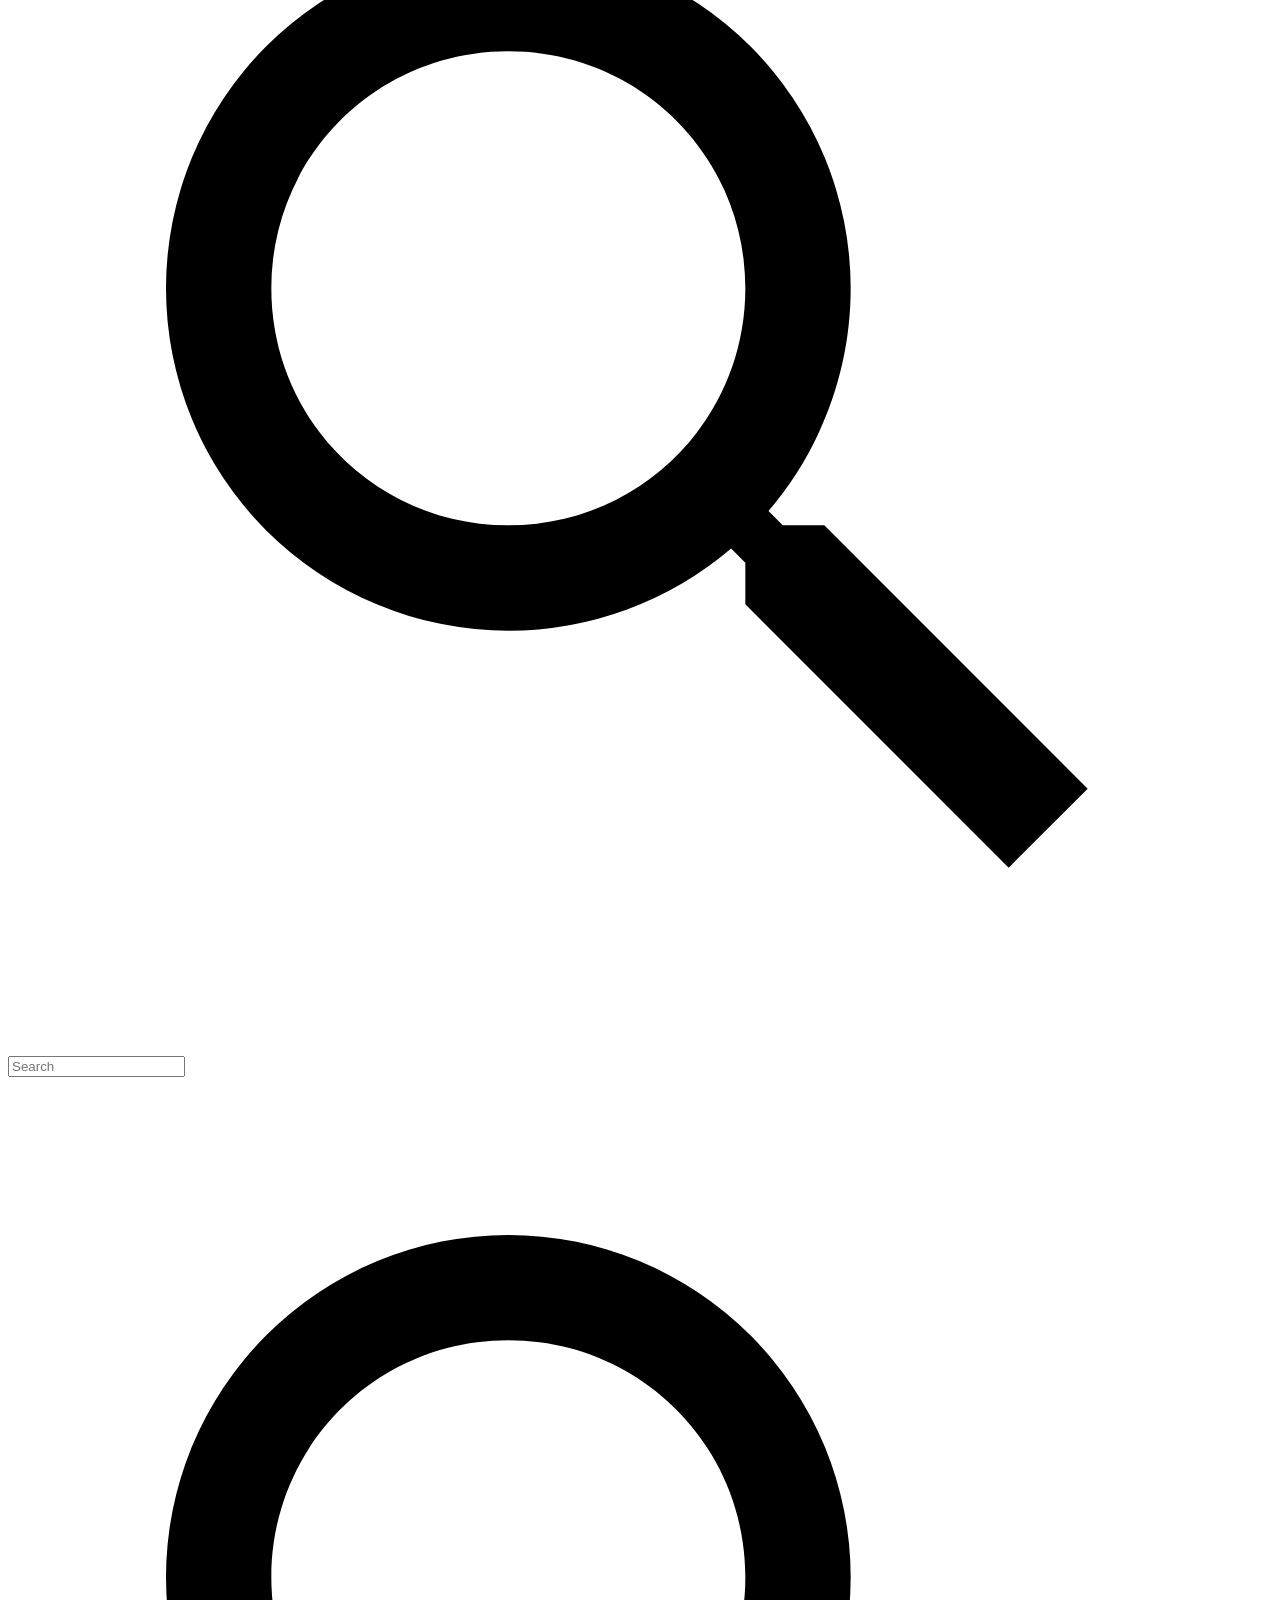
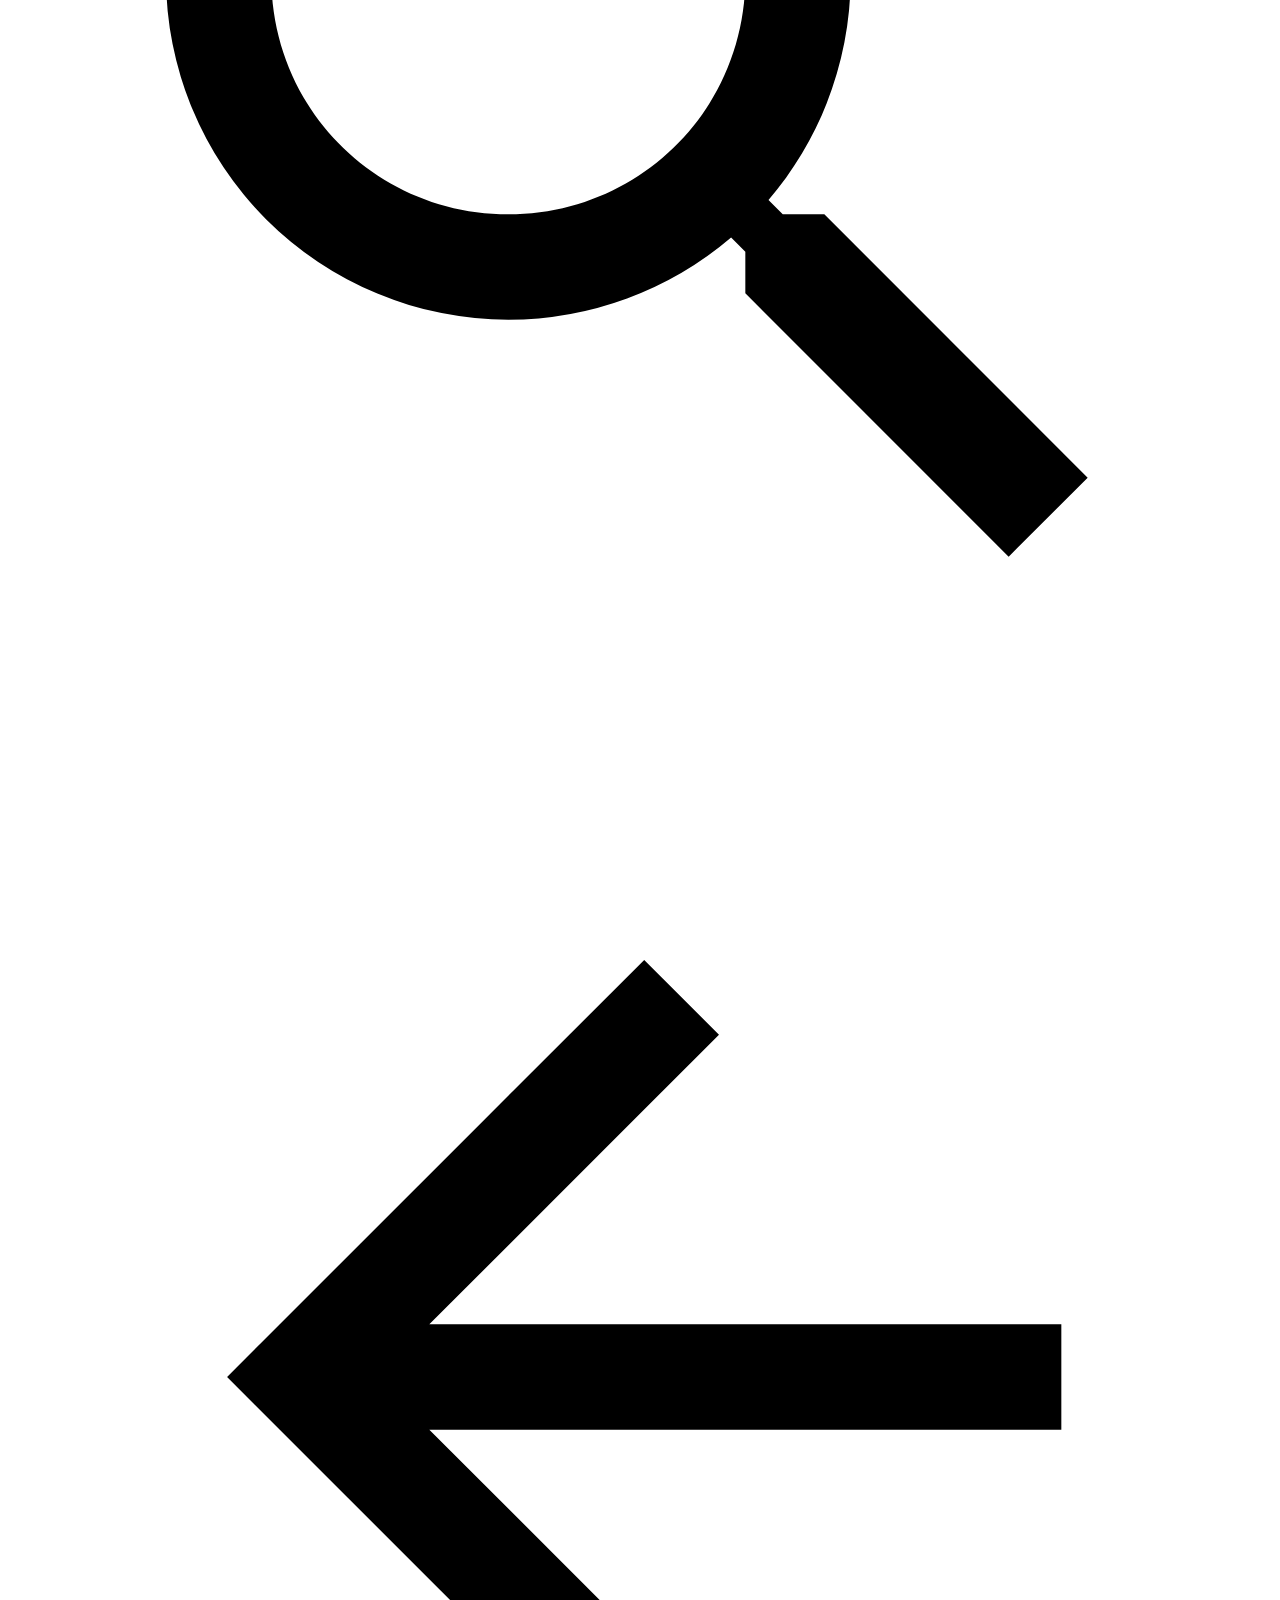
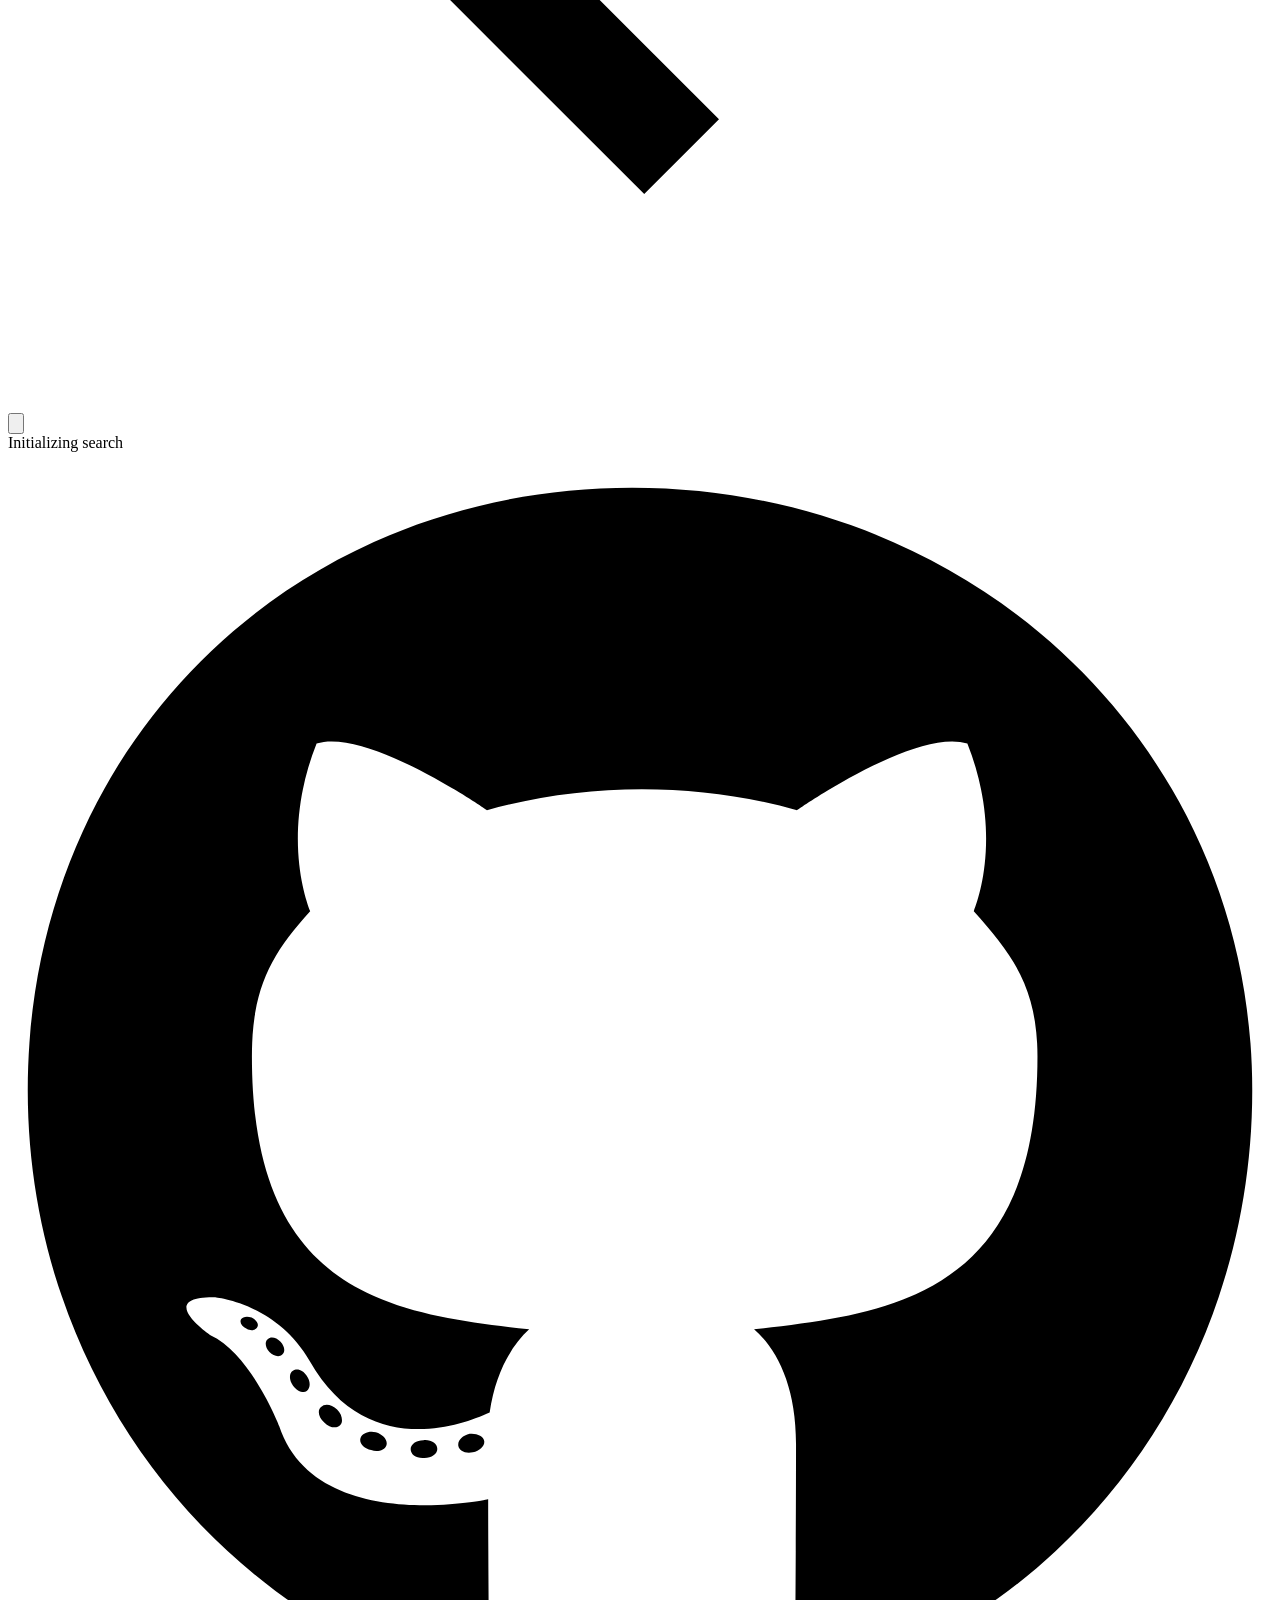
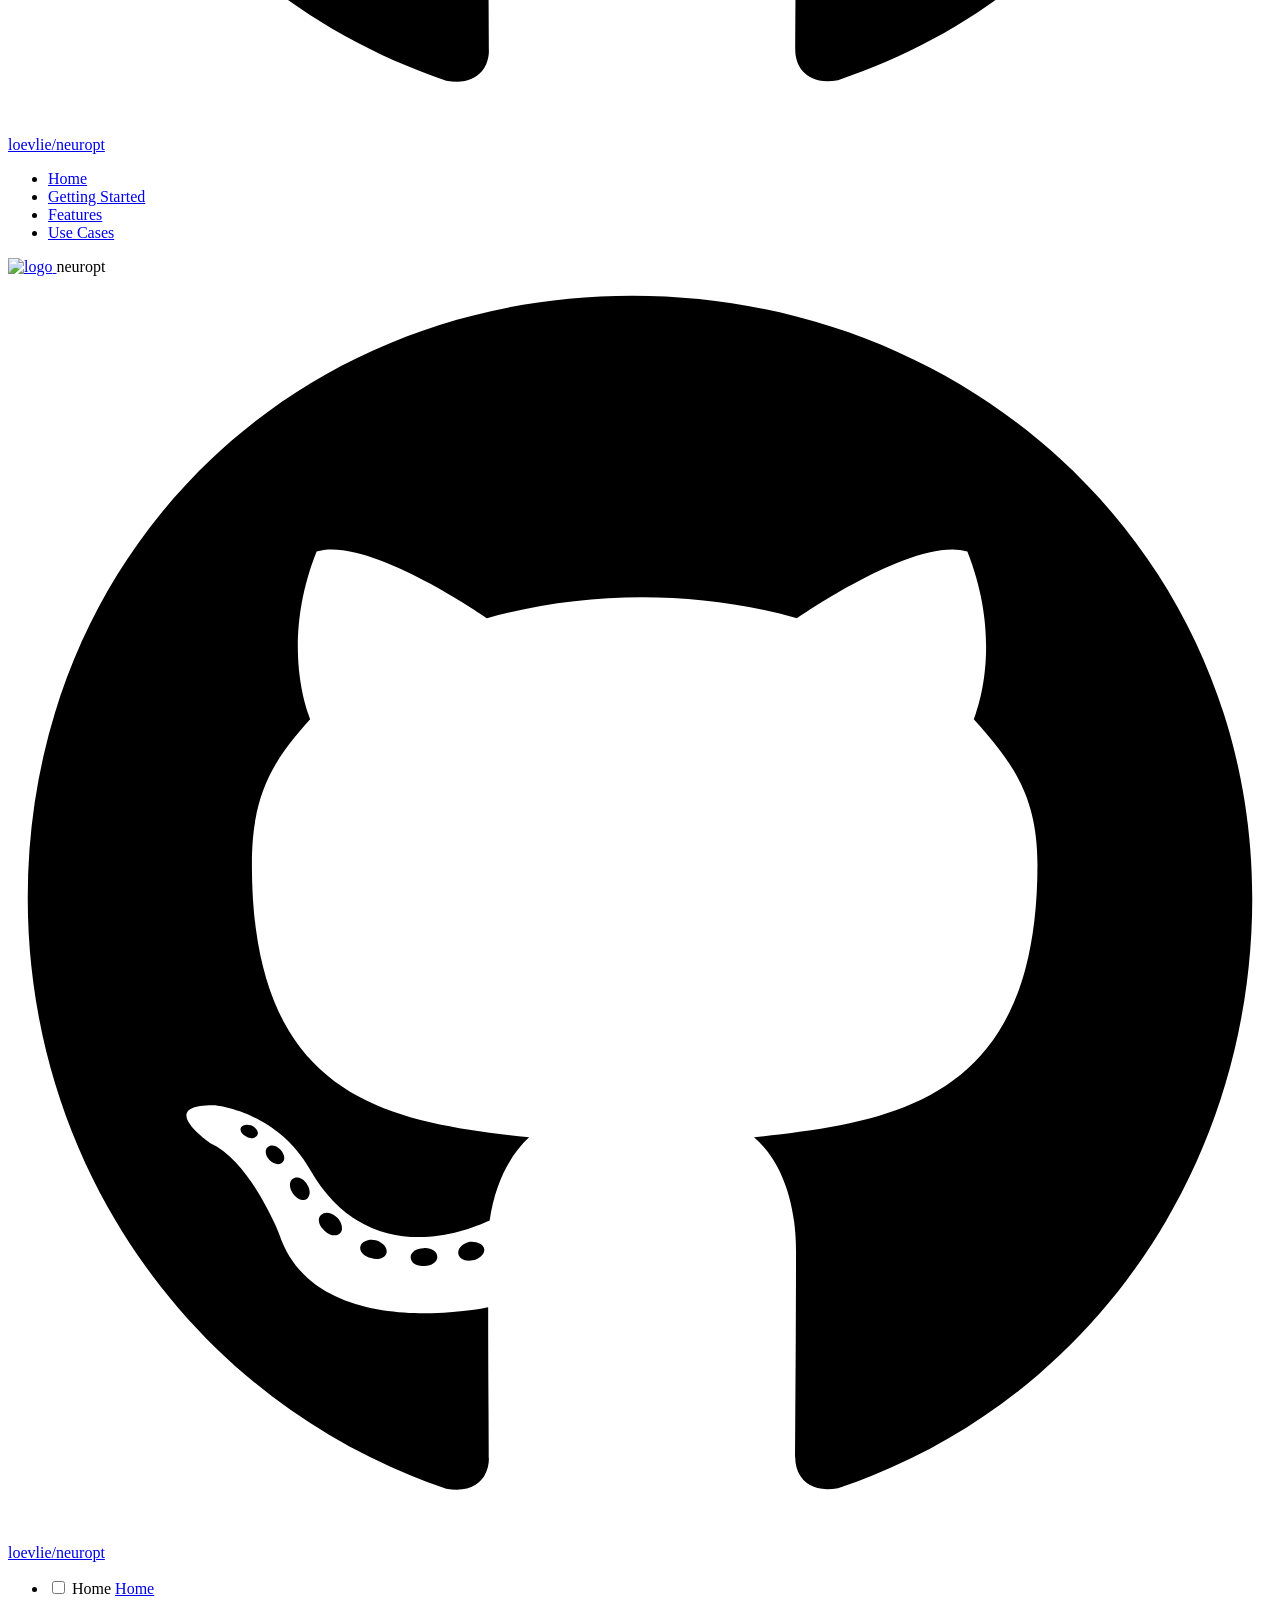
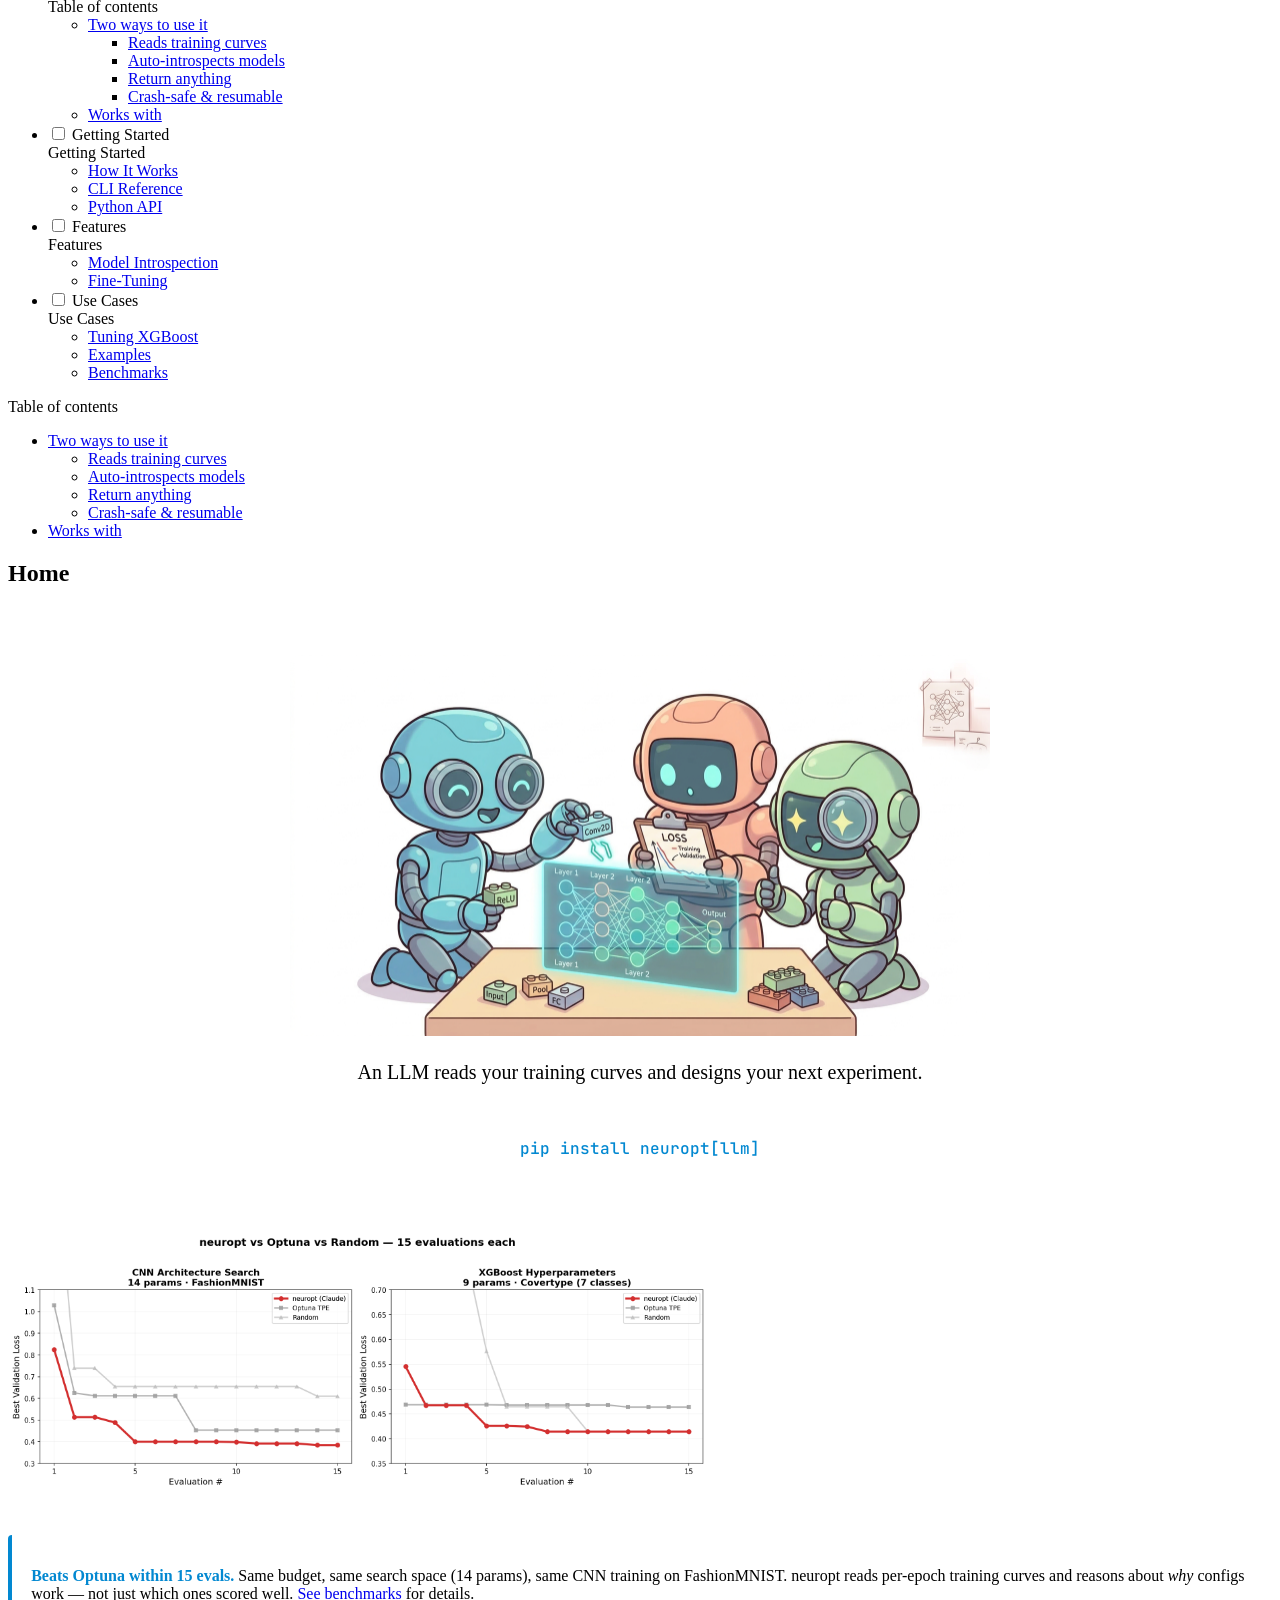
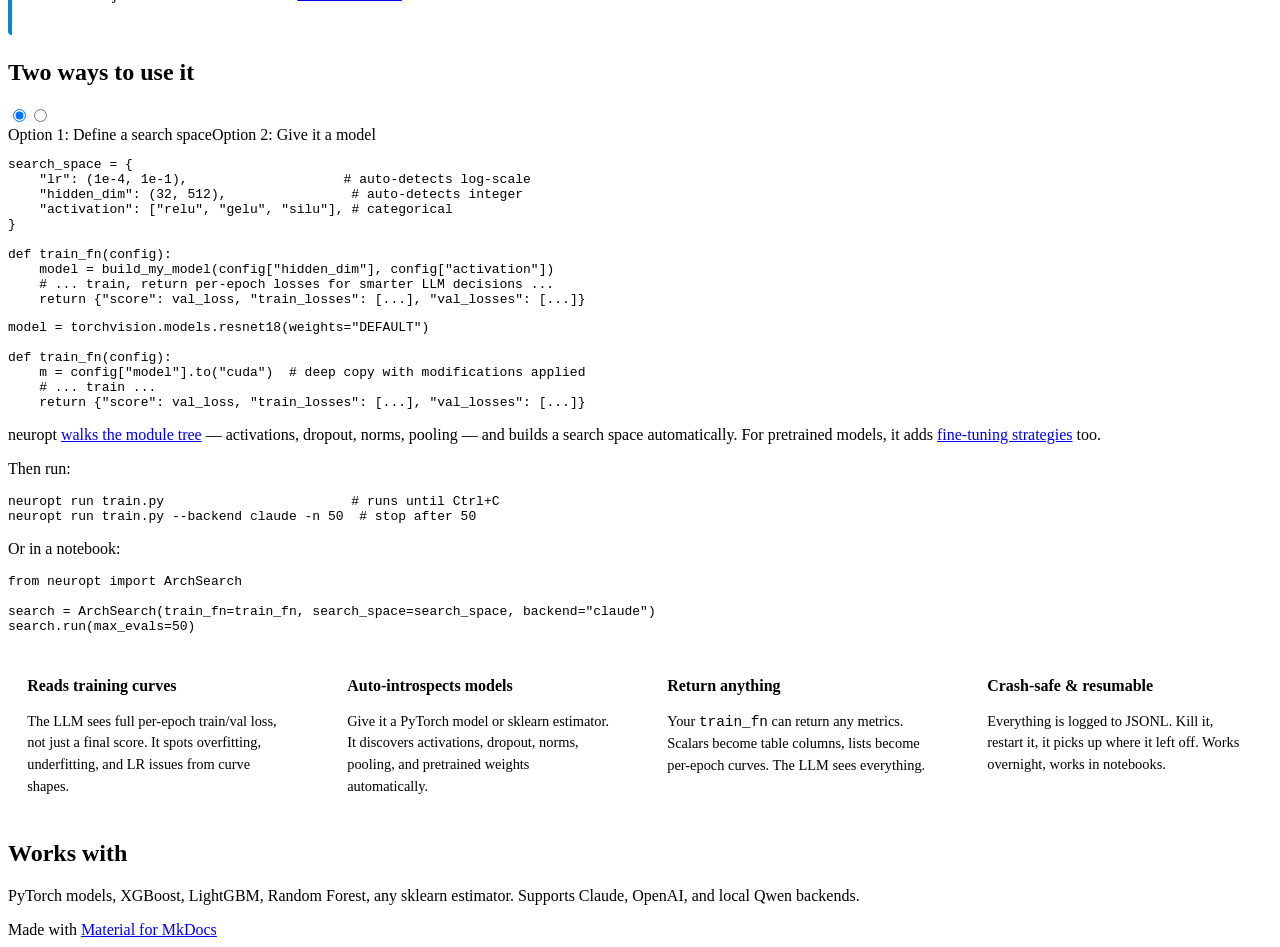
==== commit 67dcfe59: "Deployed fe976d8 with MkDocs version: 1.6.1" ====
--- a/index.html
+++ b/index.html
@@ -6,7 +6,7 @@
       <meta charset="utf-8">
       <meta name="viewport" content="width=device-width,initial-scale=1">
       
-        <meta name="description" content="LLM-guided ML optimization">
+        <meta name="description" content="LLM-guided ML optimization — an LLM reads your training curves and designs your next experiment">
       
       
       
@@ -20,7 +20,7 @@
         
       
       
-      <link rel="icon" href="assets/images/favicon.png">
+      <link rel="icon" href="assets/icon.png">
       <meta name="generator" content="mkdocs-1.6.1, mkdocs-material-9.7.5">
     
     
@@ -46,10 +46,12 @@
         
         
         <link rel="preconnect" href="https://fonts.gstatic.com" crossorigin>
-        <link rel="stylesheet" href="https://fonts.googleapis.com/css?family=Roboto:300,300i,400,400i,700,700i%7CRoboto+Mono:400,400i,700,700i&display=fallback">
-        <style>:root{--md-text-font:"Roboto";--md-code-font:"Roboto Mono"}</style>
-      
-    
+        <link rel="stylesheet" href="https://fonts.googleapis.com/css?family=Inter:300,300i,400,400i,700,700i%7CJetBrains+Mono:400,400i,700,700i&display=fallback">
+        <style>:root{--md-text-font:"Inter";--md-code-font:"JetBrains Mono"}</style>
+      
+    
+    
+      <link rel="stylesheet" href="stylesheets/extra.css">
     
     <script>__md_scope=new URL(".",location),__md_hash=e=>[...e].reduce(((e,_)=>(e<<5)-e+_.charCodeAt(0)),0),__md_get=(e,_=localStorage,t=__md_scope)=>JSON.parse(_.getItem(t.pathname+"."+e)),__md_set=(e,_,t=localStorage,a=__md_scope)=>{try{t.setItem(a.pathname+"."+e,JSON.stringify(_))}catch(e){}}</script>
     
@@ -67,7 +69,7 @@
     
     
     
-    <body dir="ltr" data-md-color-scheme="default" data-md-color-primary="blue" data-md-color-accent="amber">
+    <body dir="ltr" data-md-color-scheme="default" data-md-color-primary="custom" data-md-color-accent="light-blue">
   
     
     <input class="md-toggle" data-md-toggle="drawer" type="checkbox" id="__drawer" autocomplete="off">
@@ -76,7 +78,7 @@
     <div data-md-component="skip">
       
         
-        <a href="#neuropt" class="md-skip">
+        <a href="#two-ways-to-use-it" class="md-skip">
           Skip to content
         </a>
       
@@ -88,14 +90,11 @@
     
       
 
-  
-
-<header class="md-header md-header--shadow" data-md-component="header">
+<header class="md-header" data-md-component="header">
   <nav class="md-header__inner md-grid" aria-label="Header">
     <a href="." title="neuropt" class="md-header__button md-logo" aria-label="neuropt" data-md-component="logo">
       
-  
-  <svg xmlns="http://www.w3.org/2000/svg" viewBox="0 0 24 24"><path d="M12 8a3 3 0 0 0 3-3 3 3 0 0 0-3-3 3 3 0 0 0-3 3 3 3 0 0 0 3 3m0 3.54C9.64 9.35 6.5 8 3 8v11c3.5 0 6.64 1.35 9 3.54 2.36-2.19 5.5-3.54 9-3.54V8c-3.5 0-6.64 1.35-9 3.54"/></svg>
+  <img src="assets/icon.png" alt="logo">
 
     </a>
     <label class="md-header__button md-icon" for="__drawer">
@@ -125,7 +124,21 @@
     
     
     
-    <input class="md-option" data-md-color-media="" data-md-color-scheme="default" data-md-color-primary="blue" data-md-color-accent="amber"  aria-hidden="true"  type="radio" name="__palette" id="__palette_0">
+    <input class="md-option" data-md-color-media="" data-md-color-scheme="default" data-md-color-primary="custom" data-md-color-accent="light-blue"  aria-label="Switch to dark mode"  type="radio" name="__palette" id="__palette_0">
+    
+      <label class="md-header__button md-icon" title="Switch to dark mode" for="__palette_1" hidden>
+        <svg xmlns="http://www.w3.org/2000/svg" viewBox="0 0 24 24"><path d="M12 8a4 4 0 0 0-4 4 4 4 0 0 0 4 4 4 4 0 0 0 4-4 4 4 0 0 0-4-4m0 10a6 6 0 0 1-6-6 6 6 0 0 1 6-6 6 6 0 0 1 6 6 6 6 0 0 1-6 6m8-9.31V4h-4.69L12 .69 8.69 4H4v4.69L.69 12 4 15.31V20h4.69L12 23.31 15.31 20H20v-4.69L23.31 12z"/></svg>
+      </label>
+    
+  
+    
+    
+    
+    <input class="md-option" data-md-color-media="" data-md-color-scheme="slate" data-md-color-primary="custom" data-md-color-accent="light-blue"  aria-label="Switch to light mode"  type="radio" name="__palette" id="__palette_1">
+    
+      <label class="md-header__button md-icon" title="Switch to light mode" for="__palette_0" hidden>
+        <svg xmlns="http://www.w3.org/2000/svg" viewBox="0 0 24 24"><path d="M12 18c-.89 0-1.74-.2-2.5-.55C11.56 16.5 13 14.42 13 12s-1.44-4.5-3.5-5.45C10.26 6.2 11.11 6 12 6a6 6 0 0 1 6 6 6 6 0 0 1-6 6m8-9.31V4h-4.69L12 .69 8.69 4H4v4.69L.69 12 4 15.31V20h4.69L12 23.31 15.31 20H20v-4.69L23.31 12z"/></svg>
+      </label>
     
   
 </form>
@@ -160,6 +173,8 @@
           <svg xmlns="http://www.w3.org/2000/svg" viewBox="0 0 24 24"><path d="M19 6.41 17.59 5 12 10.59 6.41 5 5 6.41 10.59 12 5 17.59 6.41 19 12 13.41 17.59 19 19 17.59 13.41 12z"/></svg>
         </button>
       </nav>
+      
+        <div class="md-search__suggest" data-md-component="search-suggest"></div>
       
     </form>
     <div class="md-search__output">
@@ -181,7 +196,7 @@
         <a href="https://github.com/loevlie/neuropt" title="Go to repository" class="md-source" data-md-component="source">
   <div class="md-source__icon md-icon">
     
-    <svg xmlns="http://www.w3.org/2000/svg" viewBox="0 0 448 512"><!--! Font Awesome Free 7.1.0 by @fontawesome - https://fontawesome.com License - https://fontawesome.com/license/free (Icons: CC BY 4.0, Fonts: SIL OFL 1.1, Code: MIT License) Copyright 2025 Fonticons, Inc.--><path d="M439.6 236.1 244 40.5c-5.4-5.5-12.8-8.5-20.4-8.5s-15 3-20.4 8.4L162.5 81l51.5 51.5c27.1-9.1 52.7 16.8 43.4 43.7l49.7 49.7c34.2-11.8 61.2 31 35.5 56.7-26.5 26.5-70.2-2.9-56-37.3L240.3 199v121.9c25.3 12.5 22.3 41.8 9.1 55-6.4 6.4-15.2 10.1-24.3 10.1s-17.8-3.6-24.3-10.1c-17.6-17.6-11.1-46.9 11.2-56v-123c-20.8-8.5-24.6-30.7-18.6-45L142.6 101 8.5 235.1C3 240.6 0 247.9 0 255.5s3 15 8.5 20.4l195.6 195.7c5.4 5.4 12.7 8.4 20.4 8.4s15-3 20.4-8.4l194.7-194.7c5.4-5.4 8.4-12.8 8.4-20.4s-3-15-8.4-20.4"/></svg>
+    <svg xmlns="http://www.w3.org/2000/svg" viewBox="0 0 512 512"><!--! Font Awesome Free 7.1.0 by @fontawesome - https://fontawesome.com License - https://fontawesome.com/license/free (Icons: CC BY 4.0, Fonts: SIL OFL 1.1, Code: MIT License) Copyright 2025 Fonticons, Inc.--><path d="M173.9 397.4c0 2-2.3 3.6-5.2 3.6-3.3.3-5.6-1.3-5.6-3.6 0-2 2.3-3.6 5.2-3.6 3-.3 5.6 1.3 5.6 3.6m-31.1-4.5c-.7 2 1.3 4.3 4.3 4.9 2.6 1 5.6 0 6.2-2s-1.3-4.3-4.3-5.2c-2.6-.7-5.5.3-6.2 2.3m44.2-1.7c-2.9.7-4.9 2.6-4.6 4.9.3 2 2.9 3.3 5.9 2.6 2.9-.7 4.9-2.6 4.6-4.6-.3-1.9-3-3.2-5.9-2.9M252.8 8C114.1 8 8 113.3 8 252c0 110.9 69.8 205.8 169.5 239.2 12.8 2.3 17.3-5.6 17.3-12.1 0-6.2-.3-40.4-.3-61.4 0 0-70 15-84.7-29.8 0 0-11.4-29.1-27.8-36.6 0 0-22.9-15.7 1.6-15.4 0 0 24.9 2 38.6 25.8 21.9 38.6 58.6 27.5 72.9 20.9 2.3-16 8.8-27.1 16-33.7-55.9-6.2-112.3-14.3-112.3-110.5 0-27.5 7.6-41.3 23.6-58.9-2.6-6.5-11.1-33.3 2.6-67.9 20.9-6.5 69 27 69 27 20-5.6 41.5-8.5 62.8-8.5s42.8 2.9 62.8 8.5c0 0 48.1-33.6 69-27 13.7 34.7 5.2 61.4 2.6 67.9 16 17.7 25.8 31.5 25.8 58.9 0 96.5-58.9 104.2-114.8 110.5 9.2 7.9 17 22.9 17 46.4 0 33.7-.3 75.4-.3 83.6 0 6.5 4.6 14.4 17.3 12.1C436.2 457.8 504 362.9 504 252 504 113.3 391.5 8 252.8 8M105.2 352.9c-1.3 1-1 3.3.7 5.2 1.6 1.6 3.9 2.3 5.2 1 1.3-1 1-3.3-.7-5.2-1.6-1.6-3.9-2.3-5.2-1m-10.8-8.1c-.7 1.3.3 2.9 2.3 3.9 1.6 1 3.6.7 4.3-.7.7-1.3-.3-2.9-2.3-3.9-2-.6-3.6-.3-4.3.7m32.4 35.6c-1.6 1.3-1 4.3 1.3 6.2 2.3 2.3 5.2 2.6 6.5 1 1.3-1.3.7-4.3-1.3-6.2-2.2-2.3-5.2-2.6-6.5-1m-11.4-14.7c-1.6 1-1.6 3.6 0 5.9s4.3 3.3 5.6 2.3c1.6-1.3 1.6-3.9 0-6.2-1.4-2.3-4-3.3-5.6-2"/></svg>
   </div>
   <div class="md-source__repository">
     loevlie/neuropt
@@ -198,6 +213,96 @@
       
         
           
+            
+<nav class="md-tabs" aria-label="Tabs" data-md-component="tabs">
+  <div class="md-grid">
+    <ul class="md-tabs__list">
+      
+        
+  
+  
+  
+    
+  
+  
+    <li class="md-tabs__item md-tabs__item--active">
+      <a href="." class="md-tabs__link">
+        
+  
+  
+    
+  
+  Home
+
+      </a>
+    </li>
+  
+
+      
+        
+  
+  
+  
+  
+    
+    
+      <li class="md-tabs__item">
+        <a href="how-it-works/" class="md-tabs__link">
+          
+  
+  
+  Getting Started
+
+        </a>
+      </li>
+    
+  
+
+      
+        
+  
+  
+  
+  
+    
+    
+      <li class="md-tabs__item">
+        <a href="introspection/" class="md-tabs__link">
+          
+  
+  
+  Features
+
+        </a>
+      </li>
+    
+  
+
+      
+        
+  
+  
+  
+  
+    
+    
+      <li class="md-tabs__item">
+        <a href="xgboost/" class="md-tabs__link">
+          
+  
+  
+  Use Cases
+
+        </a>
+      </li>
+    
+  
+
+      
+    </ul>
+  </div>
+</nav>
+          
         
       
       <main class="md-main" data-md-component="main">
@@ -211,13 +316,14 @@
                     
 
 
-
-<nav class="md-nav md-nav--primary" aria-label="Navigation" data-md-level="0">
+  
+
+
+<nav class="md-nav md-nav--primary md-nav--lifted" aria-label="Navigation" data-md-level="0">
   <label class="md-nav__title" for="__drawer">
     <a href="." title="neuropt" class="md-nav__button md-logo" aria-label="neuropt" data-md-component="logo">
       
-  
-  <svg xmlns="http://www.w3.org/2000/svg" viewBox="0 0 24 24"><path d="M12 8a3 3 0 0 0 3-3 3 3 0 0 0-3-3 3 3 0 0 0-3 3 3 3 0 0 0 3 3m0 3.54C9.64 9.35 6.5 8 3 8v11c3.5 0 6.64 1.35 9 3.54 2.36-2.19 5.5-3.54 9-3.54V8c-3.5 0-6.64 1.35-9 3.54"/></svg>
+  <img src="assets/icon.png" alt="logo">
 
     </a>
     neuropt
@@ -227,7 +333,7 @@
       <a href="https://github.com/loevlie/neuropt" title="Go to repository" class="md-source" data-md-component="source">
   <div class="md-source__icon md-icon">
     
-    <svg xmlns="http://www.w3.org/2000/svg" viewBox="0 0 448 512"><!--! Font Awesome Free 7.1.0 by @fontawesome - https://fontawesome.com License - https://fontawesome.com/license/free (Icons: CC BY 4.0, Fonts: SIL OFL 1.1, Code: MIT License) Copyright 2025 Fonticons, Inc.--><path d="M439.6 236.1 244 40.5c-5.4-5.5-12.8-8.5-20.4-8.5s-15 3-20.4 8.4L162.5 81l51.5 51.5c27.1-9.1 52.7 16.8 43.4 43.7l49.7 49.7c34.2-11.8 61.2 31 35.5 56.7-26.5 26.5-70.2-2.9-56-37.3L240.3 199v121.9c25.3 12.5 22.3 41.8 9.1 55-6.4 6.4-15.2 10.1-24.3 10.1s-17.8-3.6-24.3-10.1c-17.6-17.6-11.1-46.9 11.2-56v-123c-20.8-8.5-24.6-30.7-18.6-45L142.6 101 8.5 235.1C3 240.6 0 247.9 0 255.5s3 15 8.5 20.4l195.6 195.7c5.4 5.4 12.7 8.4 20.4 8.4s15-3 20.4-8.4l194.7-194.7c5.4-5.4 8.4-12.8 8.4-20.4s-3-15-8.4-20.4"/></svg>
+    <svg xmlns="http://www.w3.org/2000/svg" viewBox="0 0 512 512"><!--! Font Awesome Free 7.1.0 by @fontawesome - https://fontawesome.com License - https://fontawesome.com/license/free (Icons: CC BY 4.0, Fonts: SIL OFL 1.1, Code: MIT License) Copyright 2025 Fonticons, Inc.--><path d="M173.9 397.4c0 2-2.3 3.6-5.2 3.6-3.3.3-5.6-1.3-5.6-3.6 0-2 2.3-3.6 5.2-3.6 3-.3 5.6 1.3 5.6 3.6m-31.1-4.5c-.7 2 1.3 4.3 4.3 4.9 2.6 1 5.6 0 6.2-2s-1.3-4.3-4.3-5.2c-2.6-.7-5.5.3-6.2 2.3m44.2-1.7c-2.9.7-4.9 2.6-4.6 4.9.3 2 2.9 3.3 5.9 2.6 2.9-.7 4.9-2.6 4.6-4.6-.3-1.9-3-3.2-5.9-2.9M252.8 8C114.1 8 8 113.3 8 252c0 110.9 69.8 205.8 169.5 239.2 12.8 2.3 17.3-5.6 17.3-12.1 0-6.2-.3-40.4-.3-61.4 0 0-70 15-84.7-29.8 0 0-11.4-29.1-27.8-36.6 0 0-22.9-15.7 1.6-15.4 0 0 24.9 2 38.6 25.8 21.9 38.6 58.6 27.5 72.9 20.9 2.3-16 8.8-27.1 16-33.7-55.9-6.2-112.3-14.3-112.3-110.5 0-27.5 7.6-41.3 23.6-58.9-2.6-6.5-11.1-33.3 2.6-67.9 20.9-6.5 69 27 69 27 20-5.6 41.5-8.5 62.8-8.5s42.8 2.9 62.8 8.5c0 0 48.1-33.6 69-27 13.7 34.7 5.2 61.4 2.6 67.9 16 17.7 25.8 31.5 25.8 58.9 0 96.5-58.9 104.2-114.8 110.5 9.2 7.9 17 22.9 17 46.4 0 33.7-.3 75.4-.3 83.6 0 6.5 4.6 14.4 17.3 12.1C436.2 457.8 504 362.9 504 252 504 113.3 391.5 8 252.8 8M105.2 352.9c-1.3 1-1 3.3.7 5.2 1.6 1.6 3.9 2.3 5.2 1 1.3-1 1-3.3-.7-5.2-1.6-1.6-3.9-2.3-5.2-1m-10.8-8.1c-.7 1.3.3 2.9 2.3 3.9 1.6 1 3.6.7 4.3-.7.7-1.3-.3-2.9-2.3-3.9-2-.6-3.6-.3-4.3.7m32.4 35.6c-1.6 1.3-1 4.3 1.3 6.2 2.3 2.3 5.2 2.6 6.5 1 1.3-1.3.7-4.3-1.3-6.2-2.2-2.3-5.2-2.6-6.5-1m-11.4-14.7c-1.6 1-1.6 3.6 0 5.9s4.3 3.3 5.6 2.3c1.6-1.3 1.6-3.9 0-6.2-1.4-2.3-4-3.3-5.6-2"/></svg>
   </div>
   <div class="md-source__repository">
     loevlie/neuropt
@@ -250,8 +356,6 @@
       <input class="md-nav__toggle md-toggle" type="checkbox" id="__toc">
       
       
-        
-      
       
         <label class="md-nav__link md-nav__link--active" for="__toc">
           
@@ -293,8 +397,6 @@
 <nav class="md-nav md-nav--secondary" aria-label="Table of contents">
   
   
-  
-    
   
   
     <label class="md-nav__title" for="__toc">
@@ -304,33 +406,33 @@
     <ul class="md-nav__list" data-md-component="toc" data-md-scrollfix>
       
         <li class="md-nav__item">
-  <a href="#install" class="md-nav__link">
+  <a href="#two-ways-to-use-it" class="md-nav__link">
     <span class="md-ellipsis">
       
-        Install
+        Two ways to use it
       
     </span>
   </a>
   
-</li>
-      
-        <li class="md-nav__item">
-  <a href="#two-ways-to-use-it" class="md-nav__link">
+    <nav class="md-nav" aria-label="Two ways to use it">
+      <ul class="md-nav__list">
+        
+          <li class="md-nav__item">
+  <a href="#reads-training-curves" class="md-nav__link">
     <span class="md-ellipsis">
       
-        Two ways to use it
+        Reads training curves
       
     </span>
   </a>
   
-    <nav class="md-nav" aria-label="Two ways to use it">
-      <ul class="md-nav__list">
+</li>
         
           <li class="md-nav__item">
-  <a href="#define-a-search-space" class="md-nav__link">
+  <a href="#auto-introspects-models" class="md-nav__link">
     <span class="md-ellipsis">
       
-        Define a search space
+        Auto-introspects models
       
     </span>
   </a>
@@ -338,10 +440,10 @@
 </li>
         
           <li class="md-nav__item">
-  <a href="#or-give-it-a-model" class="md-nav__link">
+  <a href="#return-anything" class="md-nav__link">
     <span class="md-ellipsis">
       
-        Or give it a model
+        Return anything
       
     </span>
   </a>
@@ -349,10 +451,10 @@
 </li>
         
           <li class="md-nav__item">
-  <a href="#run-it" class="md-nav__link">
+  <a href="#crash-safe-resumable" class="md-nav__link">
     <span class="md-ellipsis">
       
-        Run it
+        Crash-safe &amp; resumable
       
     </span>
   </a>
@@ -364,6 +466,17 @@
   
 </li>
       
+        <li class="md-nav__item">
+  <a href="#works-with" class="md-nav__link">
+    <span class="md-ellipsis">
+      
+        Works with
+      
+    </span>
+  </a>
+  
+</li>
+      
     </ul>
   
 </nav>
@@ -374,6 +487,58 @@
     
       
       
+  
+  
+  
+  
+    
+    
+    
+    
+      
+      
+        
+      
+    
+    
+    <li class="md-nav__item md-nav__item--nested">
+      
+        
+        
+        <input class="md-nav__toggle md-toggle " type="checkbox" id="__nav_2" >
+        
+          
+          <label class="md-nav__link" for="__nav_2" id="__nav_2_label" tabindex="0">
+            
+  
+  
+  <span class="md-ellipsis">
+    
+  
+    Getting Started
+  
+
+    
+  </span>
+  
+  
+
+            <span class="md-nav__icon md-icon"></span>
+          </label>
+        
+        <nav class="md-nav" data-md-level="1" aria-labelledby="__nav_2_label" aria-expanded="false">
+          <label class="md-nav__title" for="__nav_2">
+            <span class="md-nav__icon md-icon"></span>
+            
+  
+    Getting Started
+  
+
+          </label>
+          <ul class="md-nav__list" data-md-scrollfix>
+            
+              
+                
   
   
   
@@ -398,9 +563,10 @@
     </li>
   
 
-    
-      
-      
+              
+            
+              
+                
   
   
   
@@ -425,9 +591,10 @@
     </li>
   
 
-    
-      
-      
+              
+            
+              
+                
   
   
   
@@ -452,9 +619,69 @@
     </li>
   
 
-    
-      
-      
+              
+            
+          </ul>
+        </nav>
+      
+    </li>
+  
+
+    
+      
+      
+  
+  
+  
+  
+    
+    
+    
+    
+      
+      
+        
+      
+    
+    
+    <li class="md-nav__item md-nav__item--nested">
+      
+        
+        
+        <input class="md-nav__toggle md-toggle " type="checkbox" id="__nav_3" >
+        
+          
+          <label class="md-nav__link" for="__nav_3" id="__nav_3_label" tabindex="0">
+            
+  
+  
+  <span class="md-ellipsis">
+    
+  
+    Features
+  
+
+    
+  </span>
+  
+  
+
+            <span class="md-nav__icon md-icon"></span>
+          </label>
+        
+        <nav class="md-nav" data-md-level="1" aria-labelledby="__nav_3_label" aria-expanded="false">
+          <label class="md-nav__title" for="__nav_3">
+            <span class="md-nav__icon md-icon"></span>
+            
+  
+    Features
+  
+
+          </label>
+          <ul class="md-nav__list" data-md-scrollfix>
+            
+              
+                
   
   
   
@@ -479,9 +706,10 @@
     </li>
   
 
-    
-      
-      
+              
+            
+              
+                
   
   
   
@@ -506,9 +734,69 @@
     </li>
   
 
-    
-      
-      
+              
+            
+          </ul>
+        </nav>
+      
+    </li>
+  
+
+    
+      
+      
+  
+  
+  
+  
+    
+    
+    
+    
+      
+      
+        
+      
+    
+    
+    <li class="md-nav__item md-nav__item--nested">
+      
+        
+        
+        <input class="md-nav__toggle md-toggle " type="checkbox" id="__nav_4" >
+        
+          
+          <label class="md-nav__link" for="__nav_4" id="__nav_4_label" tabindex="0">
+            
+  
+  
+  <span class="md-ellipsis">
+    
+  
+    Use Cases
+  
+
+    
+  </span>
+  
+  
+
+            <span class="md-nav__icon md-icon"></span>
+          </label>
+        
+        <nav class="md-nav" data-md-level="1" aria-labelledby="__nav_4_label" aria-expanded="false">
+          <label class="md-nav__title" for="__nav_4">
+            <span class="md-nav__icon md-icon"></span>
+            
+  
+    Use Cases
+  
+
+          </label>
+          <ul class="md-nav__list" data-md-scrollfix>
+            
+              
+                
   
   
   
@@ -533,9 +821,10 @@
     </li>
   
 
-    
-      
-      
+              
+            
+              
+                
   
   
   
@@ -560,9 +849,10 @@
     </li>
   
 
-    
-      
-      
+              
+            
+              
+                
   
   
   
@@ -584,6 +874,14 @@
   
 
       </a>
+    </li>
+  
+
+              
+            
+          </ul>
+        </nav>
+      
     </li>
   
 
@@ -605,8 +903,6 @@
   
   
   
-    
-  
   
     <label class="md-nav__title" for="__toc">
       <span class="md-nav__icon md-icon"></span>
@@ -615,33 +911,33 @@
     <ul class="md-nav__list" data-md-component="toc" data-md-scrollfix>
       
         <li class="md-nav__item">
-  <a href="#install" class="md-nav__link">
+  <a href="#two-ways-to-use-it" class="md-nav__link">
     <span class="md-ellipsis">
       
-        Install
+        Two ways to use it
       
     </span>
   </a>
   
-</li>
-      
-        <li class="md-nav__item">
-  <a href="#two-ways-to-use-it" class="md-nav__link">
+    <nav class="md-nav" aria-label="Two ways to use it">
+      <ul class="md-nav__list">
+        
+          <li class="md-nav__item">
+  <a href="#reads-training-curves" class="md-nav__link">
     <span class="md-ellipsis">
       
-        Two ways to use it
+        Reads training curves
       
     </span>
   </a>
   
-    <nav class="md-nav" aria-label="Two ways to use it">
-      <ul class="md-nav__list">
+</li>
         
           <li class="md-nav__item">
-  <a href="#define-a-search-space" class="md-nav__link">
+  <a href="#auto-introspects-models" class="md-nav__link">
     <span class="md-ellipsis">
       
-        Define a search space
+        Auto-introspects models
       
     </span>
   </a>
@@ -649,10 +945,10 @@
 </li>
         
           <li class="md-nav__item">
-  <a href="#or-give-it-a-model" class="md-nav__link">
+  <a href="#return-anything" class="md-nav__link">
     <span class="md-ellipsis">
       
-        Or give it a model
+        Return anything
       
     </span>
   </a>
@@ -660,10 +956,10 @@
 </li>
         
           <li class="md-nav__item">
-  <a href="#run-it" class="md-nav__link">
+  <a href="#crash-safe-resumable" class="md-nav__link">
     <span class="md-ellipsis">
       
-        Run it
+        Crash-safe &amp; resumable
       
     </span>
   </a>
@@ -672,6 +968,17 @@
         
       </ul>
     </nav>
+  
+</li>
+      
+        <li class="md-nav__item">
+  <a href="#works-with" class="md-nav__link">
+    <span class="md-ellipsis">
+      
+        Works with
+      
+    </span>
+  </a>
   
 </li>
       
@@ -695,50 +1002,75 @@
   
 
 
-<h1 id="neuropt">neuropt</h1>
-<p>LLM-guided ML optimization. Point it at a training script, let it run overnight.</p>
-<p>The LLM sees full per-epoch train/val curves, spots overfitting, and proposes what to try next. When it can't produce valid configs, the system silently falls back to random search. Everything is logged to JSONL — crash-safe and resumable.</p>
-<h2 id="install">Install</h2>
-<div class="highlight"><pre><span></span><code><a id="__codelineno-0-1" name="__codelineno-0-1" href="#__codelineno-0-1"></a>pip<span class="w"> </span>install<span class="w"> </span>neuropt<span class="o">[</span>llm<span class="o">]</span>
-<a id="__codelineno-0-2" name="__codelineno-0-2" href="#__codelineno-0-2"></a><span class="nb">export</span><span class="w"> </span><span class="nv">ANTHROPIC_API_KEY</span><span class="o">=</span><span class="s2">&quot;sk-ant-...&quot;</span>
+  <h1>Home</h1>
+
+<div class="hero">
+<p><img src="assets/banner.png" alt="neuropt — a robot scientist reading training curves" style="max-width: 700px; width: 100%; border-radius: 12px;"></p>
+<p class="tagline">An LLM reads your training curves and designs your next experiment.</p>
+<p class="install-cmd">pip install neuropt[llm]</p>
+</div>
+<p><img src="assets/benchmark.png" alt="Benchmark: neuropt vs Optuna vs Random" style="max-width: 700px; width: 100%; border-radius: 8px; margin: 0.5rem 0 1rem;"></p>
+<div class="benchmark-callout">
+<p><strong>Beats Optuna within 15 evals.</strong> Same budget, same search space (14 params), same CNN training on FashionMNIST. neuropt reads per-epoch training curves and reasons about <em>why</em> configs work — not just which ones scored well. <a href="benchmarks/">See benchmarks</a> for details.</p>
+</div>
+<h2 id="two-ways-to-use-it">Two ways to use it</h2>
+<div class="tabbed-set tabbed-alternate" data-tabs="1:2"><input checked="checked" id="__tabbed_1_1" name="__tabbed_1" type="radio" /><input id="__tabbed_1_2" name="__tabbed_1" type="radio" /><div class="tabbed-labels"><label for="__tabbed_1_1">Option 1: Define a search space</label><label for="__tabbed_1_2">Option 2: Give it a model</label></div>
+<div class="tabbed-content">
+<div class="tabbed-block">
+<div class="highlight"><pre><span></span><code><a id="__codelineno-0-1" name="__codelineno-0-1" href="#__codelineno-0-1"></a><span class="n">search_space</span> <span class="o">=</span> <span class="p">{</span>
+<a id="__codelineno-0-2" name="__codelineno-0-2" href="#__codelineno-0-2"></a>    <span class="s2">&quot;lr&quot;</span><span class="p">:</span> <span class="p">(</span><span class="mf">1e-4</span><span class="p">,</span> <span class="mf">1e-1</span><span class="p">),</span>                    <span class="c1"># auto-detects log-scale</span>
+<a id="__codelineno-0-3" name="__codelineno-0-3" href="#__codelineno-0-3"></a>    <span class="s2">&quot;hidden_dim&quot;</span><span class="p">:</span> <span class="p">(</span><span class="mi">32</span><span class="p">,</span> <span class="mi">512</span><span class="p">),</span>                <span class="c1"># auto-detects integer</span>
+<a id="__codelineno-0-4" name="__codelineno-0-4" href="#__codelineno-0-4"></a>    <span class="s2">&quot;activation&quot;</span><span class="p">:</span> <span class="p">[</span><span class="s2">&quot;relu&quot;</span><span class="p">,</span> <span class="s2">&quot;gelu&quot;</span><span class="p">,</span> <span class="s2">&quot;silu&quot;</span><span class="p">],</span> <span class="c1"># categorical</span>
+<a id="__codelineno-0-5" name="__codelineno-0-5" href="#__codelineno-0-5"></a><span class="p">}</span>
+<a id="__codelineno-0-6" name="__codelineno-0-6" href="#__codelineno-0-6"></a>
+<a id="__codelineno-0-7" name="__codelineno-0-7" href="#__codelineno-0-7"></a><span class="k">def</span><span class="w"> </span><span class="nf">train_fn</span><span class="p">(</span><span class="n">config</span><span class="p">):</span>
+<a id="__codelineno-0-8" name="__codelineno-0-8" href="#__codelineno-0-8"></a>    <span class="n">model</span> <span class="o">=</span> <span class="n">build_my_model</span><span class="p">(</span><span class="n">config</span><span class="p">[</span><span class="s2">&quot;hidden_dim&quot;</span><span class="p">],</span> <span class="n">config</span><span class="p">[</span><span class="s2">&quot;activation&quot;</span><span class="p">])</span>
+<a id="__codelineno-0-9" name="__codelineno-0-9" href="#__codelineno-0-9"></a>    <span class="c1"># ... train, return per-epoch losses for smarter LLM decisions ...</span>
+<a id="__codelineno-0-10" name="__codelineno-0-10" href="#__codelineno-0-10"></a>    <span class="k">return</span> <span class="p">{</span><span class="s2">&quot;score&quot;</span><span class="p">:</span> <span class="n">val_loss</span><span class="p">,</span> <span class="s2">&quot;train_losses&quot;</span><span class="p">:</span> <span class="p">[</span><span class="o">...</span><span class="p">],</span> <span class="s2">&quot;val_losses&quot;</span><span class="p">:</span> <span class="p">[</span><span class="o">...</span><span class="p">]}</span>
 </code></pre></div>
-<h2 id="two-ways-to-use-it">Two ways to use it</h2>
-<h3 id="define-a-search-space">Define a search space</h3>
-<div class="highlight"><pre><span></span><code><a id="__codelineno-1-1" name="__codelineno-1-1" href="#__codelineno-1-1"></a><span class="c1"># train.py</span>
-<a id="__codelineno-1-2" name="__codelineno-1-2" href="#__codelineno-1-2"></a><span class="n">search_space</span> <span class="o">=</span> <span class="p">{</span>
-<a id="__codelineno-1-3" name="__codelineno-1-3" href="#__codelineno-1-3"></a>    <span class="s2">&quot;lr&quot;</span><span class="p">:</span> <span class="p">(</span><span class="mf">1e-4</span><span class="p">,</span> <span class="mf">1e-1</span><span class="p">),</span>
-<a id="__codelineno-1-4" name="__codelineno-1-4" href="#__codelineno-1-4"></a>    <span class="s2">&quot;hidden_dim&quot;</span><span class="p">:</span> <span class="p">(</span><span class="mi">32</span><span class="p">,</span> <span class="mi">512</span><span class="p">),</span>
-<a id="__codelineno-1-5" name="__codelineno-1-5" href="#__codelineno-1-5"></a>    <span class="s2">&quot;activation&quot;</span><span class="p">:</span> <span class="p">[</span><span class="s2">&quot;relu&quot;</span><span class="p">,</span> <span class="s2">&quot;gelu&quot;</span><span class="p">,</span> <span class="s2">&quot;silu&quot;</span><span class="p">],</span>
-<a id="__codelineno-1-6" name="__codelineno-1-6" href="#__codelineno-1-6"></a><span class="p">}</span>
-<a id="__codelineno-1-7" name="__codelineno-1-7" href="#__codelineno-1-7"></a>
-<a id="__codelineno-1-8" name="__codelineno-1-8" href="#__codelineno-1-8"></a><span class="k">def</span><span class="w"> </span><span class="nf">train_fn</span><span class="p">(</span><span class="n">config</span><span class="p">):</span>
-<a id="__codelineno-1-9" name="__codelineno-1-9" href="#__codelineno-1-9"></a>    <span class="n">model</span> <span class="o">=</span> <span class="n">build_my_model</span><span class="p">(</span><span class="n">config</span><span class="p">[</span><span class="s2">&quot;hidden_dim&quot;</span><span class="p">],</span> <span class="n">config</span><span class="p">[</span><span class="s2">&quot;activation&quot;</span><span class="p">])</span>
-<a id="__codelineno-1-10" name="__codelineno-1-10" href="#__codelineno-1-10"></a>    <span class="n">optimizer</span> <span class="o">=</span> <span class="n">torch</span><span class="o">.</span><span class="n">optim</span><span class="o">.</span><span class="n">Adam</span><span class="p">(</span><span class="n">model</span><span class="o">.</span><span class="n">parameters</span><span class="p">(),</span> <span class="n">lr</span><span class="o">=</span><span class="n">config</span><span class="p">[</span><span class="s2">&quot;lr&quot;</span><span class="p">])</span>
-<a id="__codelineno-1-11" name="__codelineno-1-11" href="#__codelineno-1-11"></a>    <span class="c1"># ... train ...</span>
-<a id="__codelineno-1-12" name="__codelineno-1-12" href="#__codelineno-1-12"></a>    <span class="k">return</span> <span class="p">{</span><span class="s2">&quot;score&quot;</span><span class="p">:</span> <span class="n">val_loss</span><span class="p">,</span> <span class="s2">&quot;train_losses&quot;</span><span class="p">:</span> <span class="p">[</span><span class="o">...</span><span class="p">],</span> <span class="s2">&quot;val_losses&quot;</span><span class="p">:</span> <span class="p">[</span><span class="o">...</span><span class="p">]}</span>
+</div>
+<div class="tabbed-block">
+<div class="highlight"><pre><span></span><code><a id="__codelineno-1-1" name="__codelineno-1-1" href="#__codelineno-1-1"></a><span class="n">model</span> <span class="o">=</span> <span class="n">torchvision</span><span class="o">.</span><span class="n">models</span><span class="o">.</span><span class="n">resnet18</span><span class="p">(</span><span class="n">weights</span><span class="o">=</span><span class="s2">&quot;DEFAULT&quot;</span><span class="p">)</span>
+<a id="__codelineno-1-2" name="__codelineno-1-2" href="#__codelineno-1-2"></a>
+<a id="__codelineno-1-3" name="__codelineno-1-3" href="#__codelineno-1-3"></a><span class="k">def</span><span class="w"> </span><span class="nf">train_fn</span><span class="p">(</span><span class="n">config</span><span class="p">):</span>
+<a id="__codelineno-1-4" name="__codelineno-1-4" href="#__codelineno-1-4"></a>    <span class="n">m</span> <span class="o">=</span> <span class="n">config</span><span class="p">[</span><span class="s2">&quot;model&quot;</span><span class="p">]</span><span class="o">.</span><span class="n">to</span><span class="p">(</span><span class="s2">&quot;cuda&quot;</span><span class="p">)</span>  <span class="c1"># deep copy with modifications applied</span>
+<a id="__codelineno-1-5" name="__codelineno-1-5" href="#__codelineno-1-5"></a>    <span class="c1"># ... train ...</span>
+<a id="__codelineno-1-6" name="__codelineno-1-6" href="#__codelineno-1-6"></a>    <span class="k">return</span> <span class="p">{</span><span class="s2">&quot;score&quot;</span><span class="p">:</span> <span class="n">val_loss</span><span class="p">,</span> <span class="s2">&quot;train_losses&quot;</span><span class="p">:</span> <span class="p">[</span><span class="o">...</span><span class="p">],</span> <span class="s2">&quot;val_losses&quot;</span><span class="p">:</span> <span class="p">[</span><span class="o">...</span><span class="p">]}</span>
 </code></pre></div>
-<p>Tuples become ranges (log-scale for <code>lr</code>/<code>wd</code>, integer for <code>n_layers</code>/<code>hidden_dim</code>, uniform otherwise). Lists become categorical choices. See <a href="api/#search-space-types">Search space types</a> for details.</p>
-<h3 id="or-give-it-a-model">Or give it a model</h3>
-<div class="highlight"><pre><span></span><code><a id="__codelineno-2-1" name="__codelineno-2-1" href="#__codelineno-2-1"></a><span class="c1"># train.py</span>
-<a id="__codelineno-2-2" name="__codelineno-2-2" href="#__codelineno-2-2"></a><span class="n">model</span> <span class="o">=</span> <span class="n">torchvision</span><span class="o">.</span><span class="n">models</span><span class="o">.</span><span class="n">resnet18</span><span class="p">(</span><span class="n">num_classes</span><span class="o">=</span><span class="mi">10</span><span class="p">)</span>
-<a id="__codelineno-2-3" name="__codelineno-2-3" href="#__codelineno-2-3"></a>
-<a id="__codelineno-2-4" name="__codelineno-2-4" href="#__codelineno-2-4"></a><span class="k">def</span><span class="w"> </span><span class="nf">train_fn</span><span class="p">(</span><span class="n">config</span><span class="p">):</span>
-<a id="__codelineno-2-5" name="__codelineno-2-5" href="#__codelineno-2-5"></a>    <span class="n">m</span> <span class="o">=</span> <span class="n">config</span><span class="p">[</span><span class="s2">&quot;model&quot;</span><span class="p">]</span><span class="o">.</span><span class="n">to</span><span class="p">(</span><span class="s2">&quot;cuda&quot;</span><span class="p">)</span>
-<a id="__codelineno-2-6" name="__codelineno-2-6" href="#__codelineno-2-6"></a>    <span class="n">optimizer</span> <span class="o">=</span> <span class="n">torch</span><span class="o">.</span><span class="n">optim</span><span class="o">.</span><span class="n">Adam</span><span class="p">(</span><span class="n">m</span><span class="o">.</span><span class="n">parameters</span><span class="p">(),</span> <span class="n">lr</span><span class="o">=</span><span class="n">config</span><span class="p">[</span><span class="s2">&quot;lr&quot;</span><span class="p">])</span>
-<a id="__codelineno-2-7" name="__codelineno-2-7" href="#__codelineno-2-7"></a>    <span class="c1"># ... train ...</span>
-<a id="__codelineno-2-8" name="__codelineno-2-8" href="#__codelineno-2-8"></a>    <span class="k">return</span> <span class="p">{</span><span class="s2">&quot;score&quot;</span><span class="p">:</span> <span class="n">val_loss</span><span class="p">,</span> <span class="s2">&quot;train_losses&quot;</span><span class="p">:</span> <span class="p">[</span><span class="o">...</span><span class="p">],</span> <span class="s2">&quot;val_losses&quot;</span><span class="p">:</span> <span class="p">[</span><span class="o">...</span><span class="p">]}</span>
-</code></pre></div>
-<p>neuropt <a href="introspection/">walks the module tree</a> — activations, dropout, norms, pooling — and generates a search space automatically. For pretrained models, it also adds <a href="fine-tuning/">fine-tuning strategies</a> (freeze strategies, LR decay, L2-SP). Your model is deep-copied each experiment — the original is never touched.</p>
-<h3 id="run-it">Run it</h3>
-<div class="highlight"><pre><span></span><code><a id="__codelineno-3-1" name="__codelineno-3-1" href="#__codelineno-3-1"></a>neuropt<span class="w"> </span>run<span class="w"> </span>train.py
-<a id="__codelineno-3-2" name="__codelineno-3-2" href="#__codelineno-3-2"></a>neuropt<span class="w"> </span>run<span class="w"> </span>train.py<span class="w"> </span>--backend<span class="w"> </span>claude<span class="w"> </span>-n<span class="w"> </span><span class="m">50</span><span class="w">  </span><span class="c1"># stop after 50 experiments</span>
+<p>neuropt <a href="introspection/">walks the module tree</a> — activations, dropout, norms, pooling — and builds a search space automatically. For pretrained models, it adds <a href="fine-tuning/">fine-tuning strategies</a> too.</p>
+</div>
+</div>
+</div>
+<p>Then run:</p>
+<div class="highlight"><pre><span></span><code><a id="__codelineno-2-1" name="__codelineno-2-1" href="#__codelineno-2-1"></a>neuropt<span class="w"> </span>run<span class="w"> </span>train.py<span class="w">                        </span><span class="c1"># runs until Ctrl+C</span>
+<a id="__codelineno-2-2" name="__codelineno-2-2" href="#__codelineno-2-2"></a>neuropt<span class="w"> </span>run<span class="w"> </span>train.py<span class="w"> </span>--backend<span class="w"> </span>claude<span class="w"> </span>-n<span class="w"> </span><span class="m">50</span><span class="w">  </span><span class="c1"># stop after 50</span>
 </code></pre></div>
 <p>Or in a notebook:</p>
-<div class="highlight"><pre><span></span><code><a id="__codelineno-4-1" name="__codelineno-4-1" href="#__codelineno-4-1"></a><span class="kn">from</span><span class="w"> </span><span class="nn">neuropt</span><span class="w"> </span><span class="kn">import</span> <span class="n">ArchSearch</span>
-<a id="__codelineno-4-2" name="__codelineno-4-2" href="#__codelineno-4-2"></a>
-<a id="__codelineno-4-3" name="__codelineno-4-3" href="#__codelineno-4-3"></a><span class="n">search</span> <span class="o">=</span> <span class="n">ArchSearch</span><span class="p">(</span><span class="n">train_fn</span><span class="o">=</span><span class="n">train_fn</span><span class="p">,</span> <span class="n">search_space</span><span class="o">=</span><span class="n">search_space</span><span class="p">,</span> <span class="n">backend</span><span class="o">=</span><span class="s2">&quot;claude&quot;</span><span class="p">)</span>
-<a id="__codelineno-4-4" name="__codelineno-4-4" href="#__codelineno-4-4"></a><span class="n">search</span><span class="o">.</span><span class="n">run</span><span class="p">(</span><span class="n">max_evals</span><span class="o">=</span><span class="mi">50</span><span class="p">)</span>
+<div class="highlight"><pre><span></span><code><a id="__codelineno-3-1" name="__codelineno-3-1" href="#__codelineno-3-1"></a><span class="kn">from</span><span class="w"> </span><span class="nn">neuropt</span><span class="w"> </span><span class="kn">import</span> <span class="n">ArchSearch</span>
+<a id="__codelineno-3-2" name="__codelineno-3-2" href="#__codelineno-3-2"></a>
+<a id="__codelineno-3-3" name="__codelineno-3-3" href="#__codelineno-3-3"></a><span class="n">search</span> <span class="o">=</span> <span class="n">ArchSearch</span><span class="p">(</span><span class="n">train_fn</span><span class="o">=</span><span class="n">train_fn</span><span class="p">,</span> <span class="n">search_space</span><span class="o">=</span><span class="n">search_space</span><span class="p">,</span> <span class="n">backend</span><span class="o">=</span><span class="s2">&quot;claude&quot;</span><span class="p">)</span>
+<a id="__codelineno-3-4" name="__codelineno-3-4" href="#__codelineno-3-4"></a><span class="n">search</span><span class="o">.</span><span class="n">run</span><span class="p">(</span><span class="n">max_evals</span><span class="o">=</span><span class="mi">50</span><span class="p">)</span>
 </code></pre></div>
+<div class="feature-grid">
+<div class="feature-card">
+<h3 id="reads-training-curves">Reads training curves</h3>
+<p>The LLM sees full per-epoch train/val loss, not just a final score. It spots overfitting, underfitting, and LR issues from curve shapes.</p>
+</div>
+<div class="feature-card">
+<h3 id="auto-introspects-models">Auto-introspects models</h3>
+<p>Give it a PyTorch model or sklearn estimator. It discovers activations, dropout, norms, pooling, and pretrained weights automatically.</p>
+</div>
+<div class="feature-card">
+<h3 id="return-anything">Return anything</h3>
+<p>Your <code>train_fn</code> can return any metrics. Scalars become table columns, lists become per-epoch curves. The LLM sees everything.</p>
+</div>
+<div class="feature-card">
+<h3 id="crash-safe-resumable">Crash-safe &amp; resumable</h3>
+<p>Everything is logged to JSONL. Kill it, restart it, it picks up where it left off. Works overnight, works in notebooks.</p>
+</div>
+</div>
+<h2 id="works-with">Works with</h2>
+<p>PyTorch models, XGBoost, LightGBM, Random Forest, any sklearn estimator. Supports Claude, OpenAI, and local Qwen backends.</p>
 
 
 
@@ -758,6 +1090,12 @@
           
 <script>var target=document.getElementById(location.hash.slice(1));target&&target.name&&(target.checked=target.name.startsWith("__tabbed_"))</script>
         </div>
+        
+          <button type="button" class="md-top md-icon" data-md-component="top" hidden>
+  
+  <svg xmlns="http://www.w3.org/2000/svg" viewBox="0 0 24 24"><path d="M13 20h-2V8l-5.5 5.5-1.42-1.42L12 4.16l7.92 7.92-1.42 1.42L13 8z"/></svg>
+  Back to top
+</button>
         
       </main>
       
@@ -788,7 +1126,7 @@
     
       
       
-      <script id="__config" type="application/json">{"annotate": null, "base": ".", "features": ["content.code.copy", "navigation.sections"], "search": "assets/javascripts/workers/search.2c215733.min.js", "tags": null, "translations": {"clipboard.copied": "Copied to clipboard", "clipboard.copy": "Copy to clipboard", "search.result.more.one": "1 more on this page", "search.result.more.other": "# more on this page", "search.result.none": "No matching documents", "search.result.one": "1 matching document", "search.result.other": "# matching documents", "search.result.placeholder": "Type to start searching", "search.result.term.missing": "Missing", "select.version": "Select version"}, "version": null}</script>
+      <script id="__config" type="application/json">{"annotate": null, "base": ".", "features": ["content.code.copy", "content.code.annotate", "navigation.sections", "navigation.top", "navigation.instant", "navigation.tabs", "search.highlight", "search.suggest"], "search": "assets/javascripts/workers/search.2c215733.min.js", "tags": null, "translations": {"clipboard.copied": "Copied to clipboard", "clipboard.copy": "Copy to clipboard", "search.result.more.one": "1 more on this page", "search.result.more.other": "# more on this page", "search.result.none": "No matching documents", "search.result.one": "1 matching document", "search.result.other": "# matching documents", "search.result.placeholder": "Type to start searching", "search.result.term.missing": "Missing", "select.version": "Select version"}, "version": null}</script>
     
     
       <script src="assets/javascripts/bundle.79ae519e.min.js"></script>
--- a/stylesheets/extra.css
+++ b/stylesheets/extra.css
@@ -0,0 +1,94 @@
+/* ── Brand palette ── */
+:root {
+  --md-primary-fg-color: #0d47a1;
+  --md-primary-fg-color--light: #1565c0;
+  --md-primary-fg-color--dark: #0a3d8f;
+  --md-accent-fg-color: #0288d1;
+}
+
+[data-md-color-scheme="slate"] {
+  --md-primary-fg-color: #1565c0;
+  --md-accent-fg-color: #4fc3f7;
+  --md-default-bg-color: #0d1117;
+  --md-default-fg-color: #e6edf3;
+  --md-default-fg-color--light: #8b949e;
+  --md-code-bg-color: #161b22;
+}
+
+/* ── Typography ── */
+:root {
+  --md-text-font: "Inter", -apple-system, BlinkMacSystemFont, "Segoe UI", Roboto, sans-serif;
+  --md-code-font: "JetBrains Mono", "Fira Code", "SF Mono", Consolas, monospace;
+}
+
+/* ── Hero section ── */
+.hero {
+  text-align: center;
+  padding: 2rem 0 1rem;
+}
+
+.hero .tagline {
+  font-size: 1.25rem;
+  color: var(--md-default-fg-color--light);
+  max-width: 600px;
+  margin: 0.5rem auto 1.5rem;
+  line-height: 1.6;
+}
+
+.hero .install-cmd {
+  display: inline-block;
+  background: var(--md-code-bg-color);
+  color: var(--md-accent-fg-color);
+  padding: 0.6rem 1.8rem;
+  border-radius: 6px;
+  font-family: var(--md-code-font);
+  font-size: 1rem;
+  font-weight: 500;
+  margin-bottom: 1.5rem;
+  border: 1px solid var(--md-default-fg-color--lightest);
+}
+
+/* ── Feature grid ── */
+.feature-grid {
+  display: grid;
+  grid-template-columns: repeat(auto-fit, minmax(250px, 1fr));
+  gap: 1rem;
+  margin: 1.5rem 0;
+}
+
+.feature-card {
+  border: 1px solid var(--md-default-fg-color--lightest);
+  border-radius: 8px;
+  padding: 1.2rem;
+  transition: border-color 0.2s;
+}
+
+.feature-card:hover {
+  border-color: var(--md-accent-fg-color);
+}
+
+.feature-card h3 {
+  margin-top: 0;
+  font-size: 1rem;
+  color: var(--md-default-fg-color);
+}
+
+.feature-card p {
+  font-size: 0.9rem;
+  color: var(--md-default-fg-color--light);
+  margin-bottom: 0;
+  line-height: 1.5;
+}
+
+/* ── Benchmark callout ── */
+.benchmark-callout {
+  background: var(--md-code-bg-color);
+  border-left: 4px solid var(--md-accent-fg-color);
+  border-radius: 4px;
+  padding: 1rem 1.2rem;
+  margin: 1.5rem 0;
+}
+
+.benchmark-callout strong {
+  color: var(--md-accent-fg-color);
+}
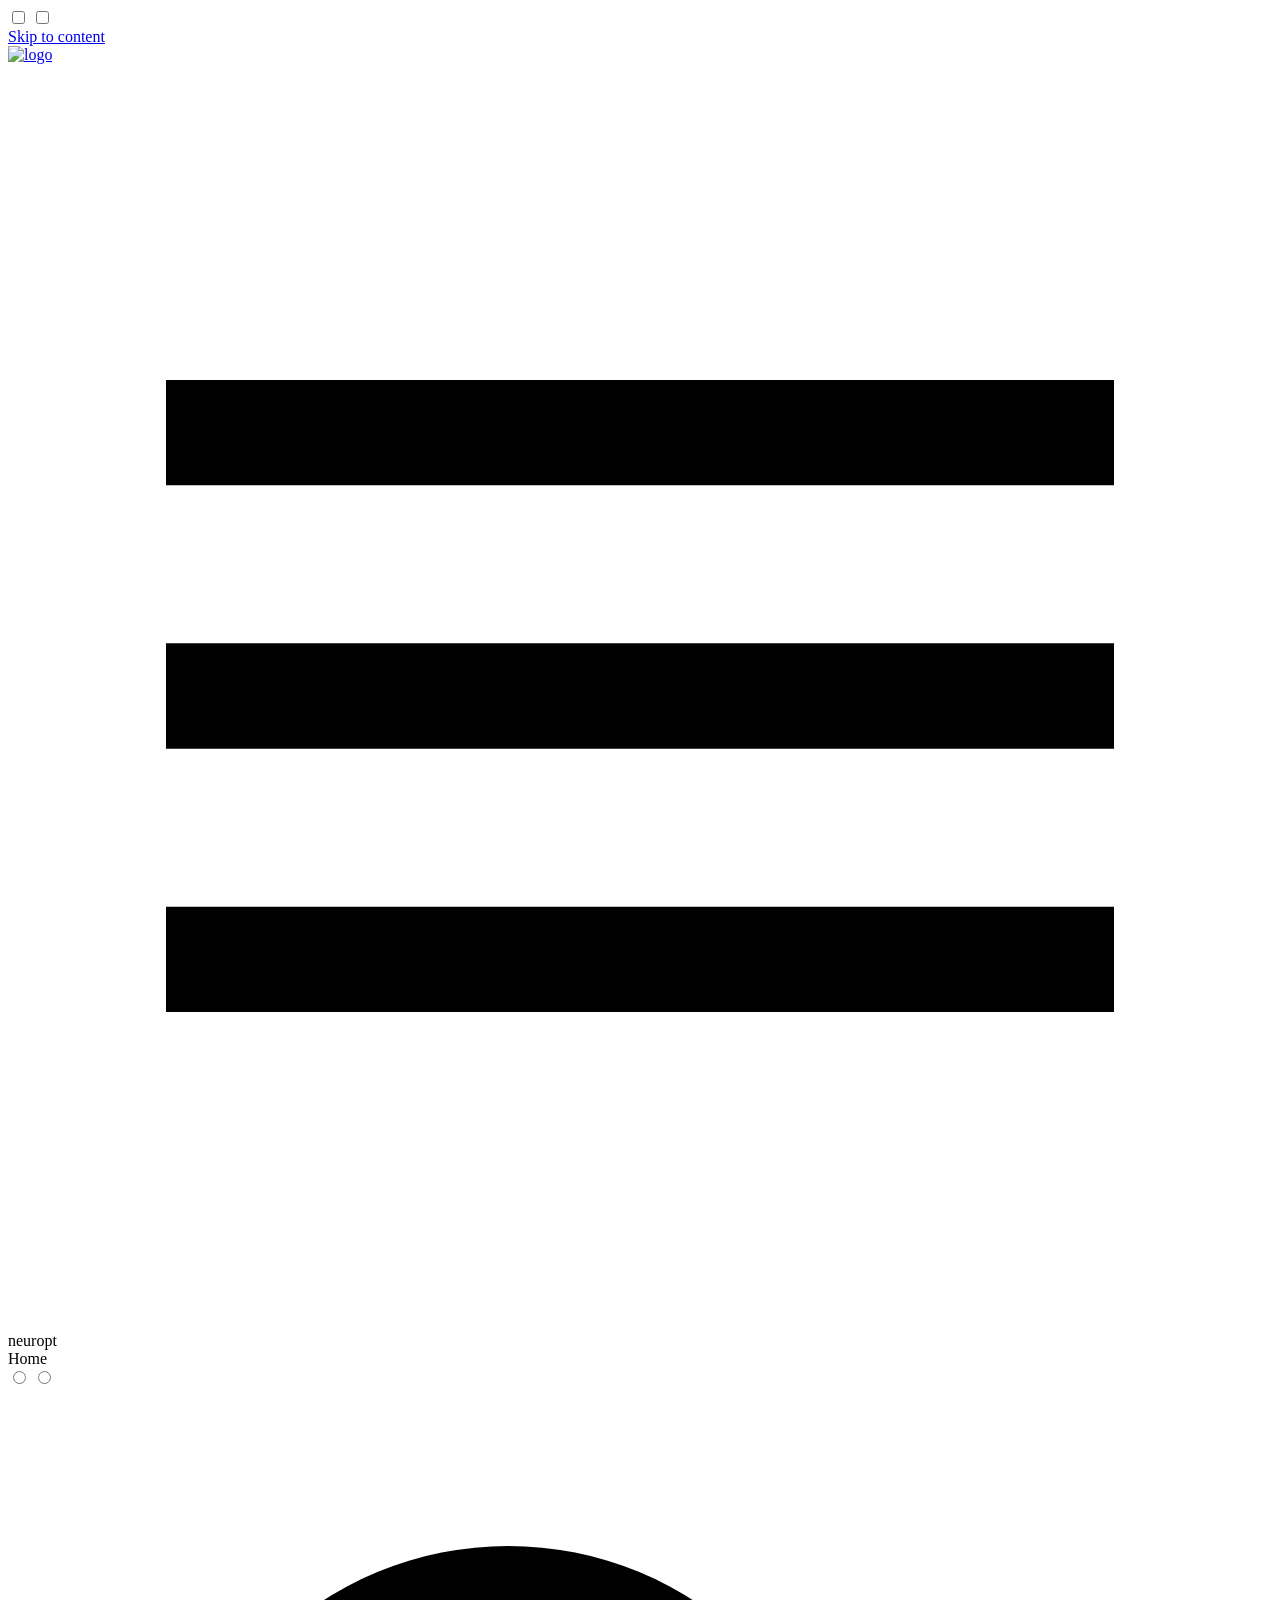
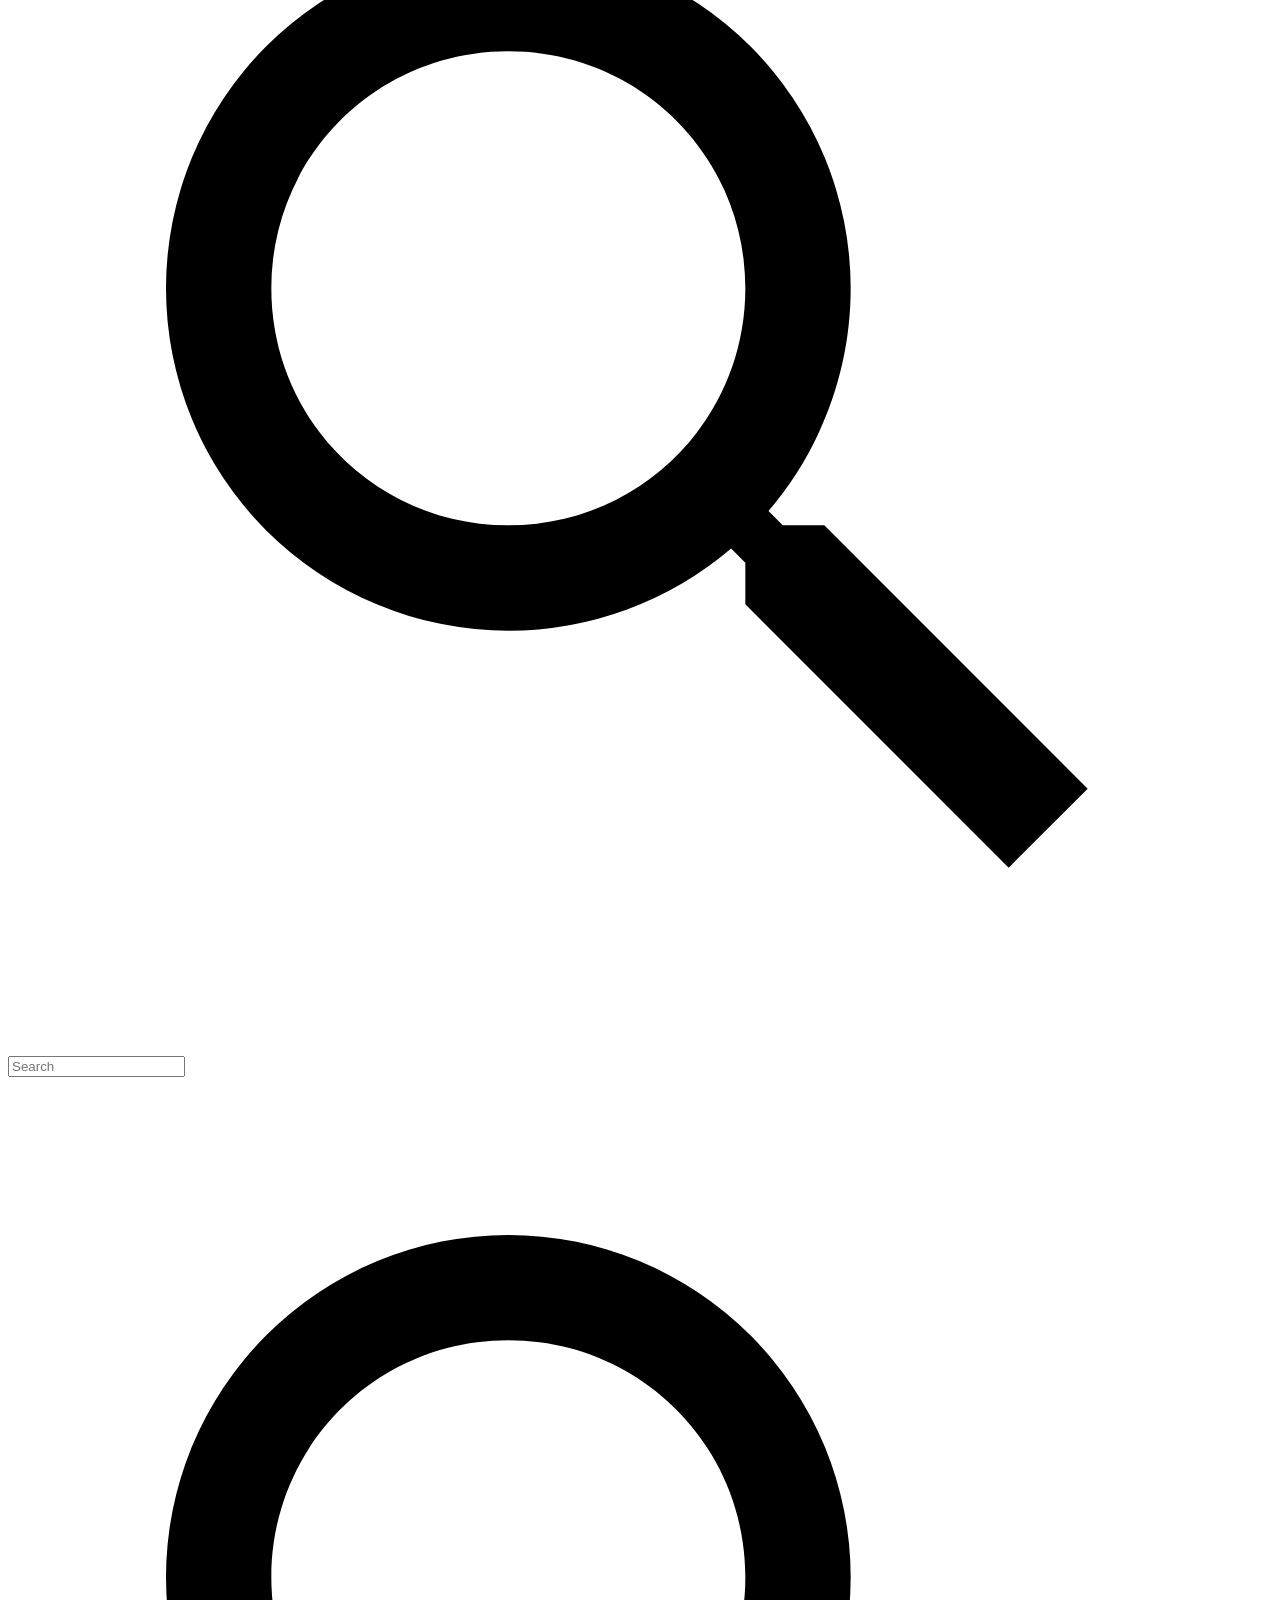
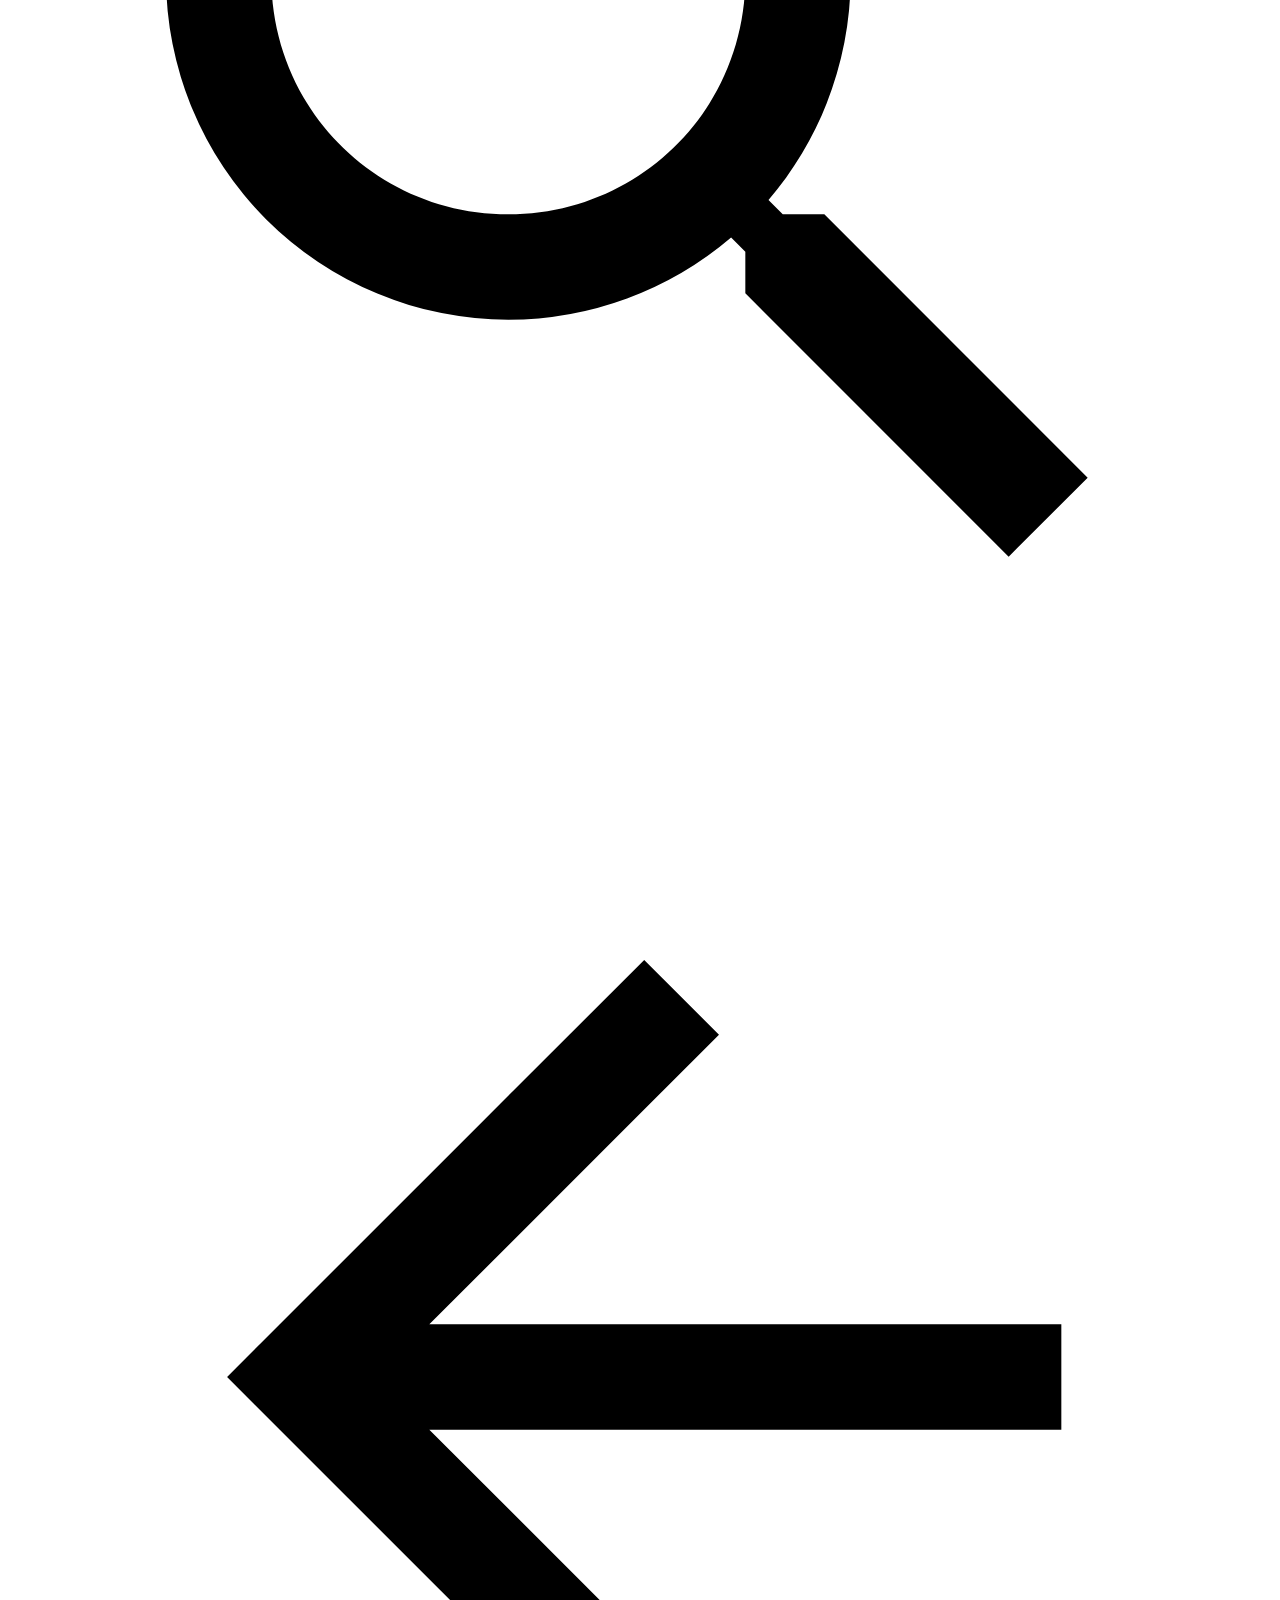
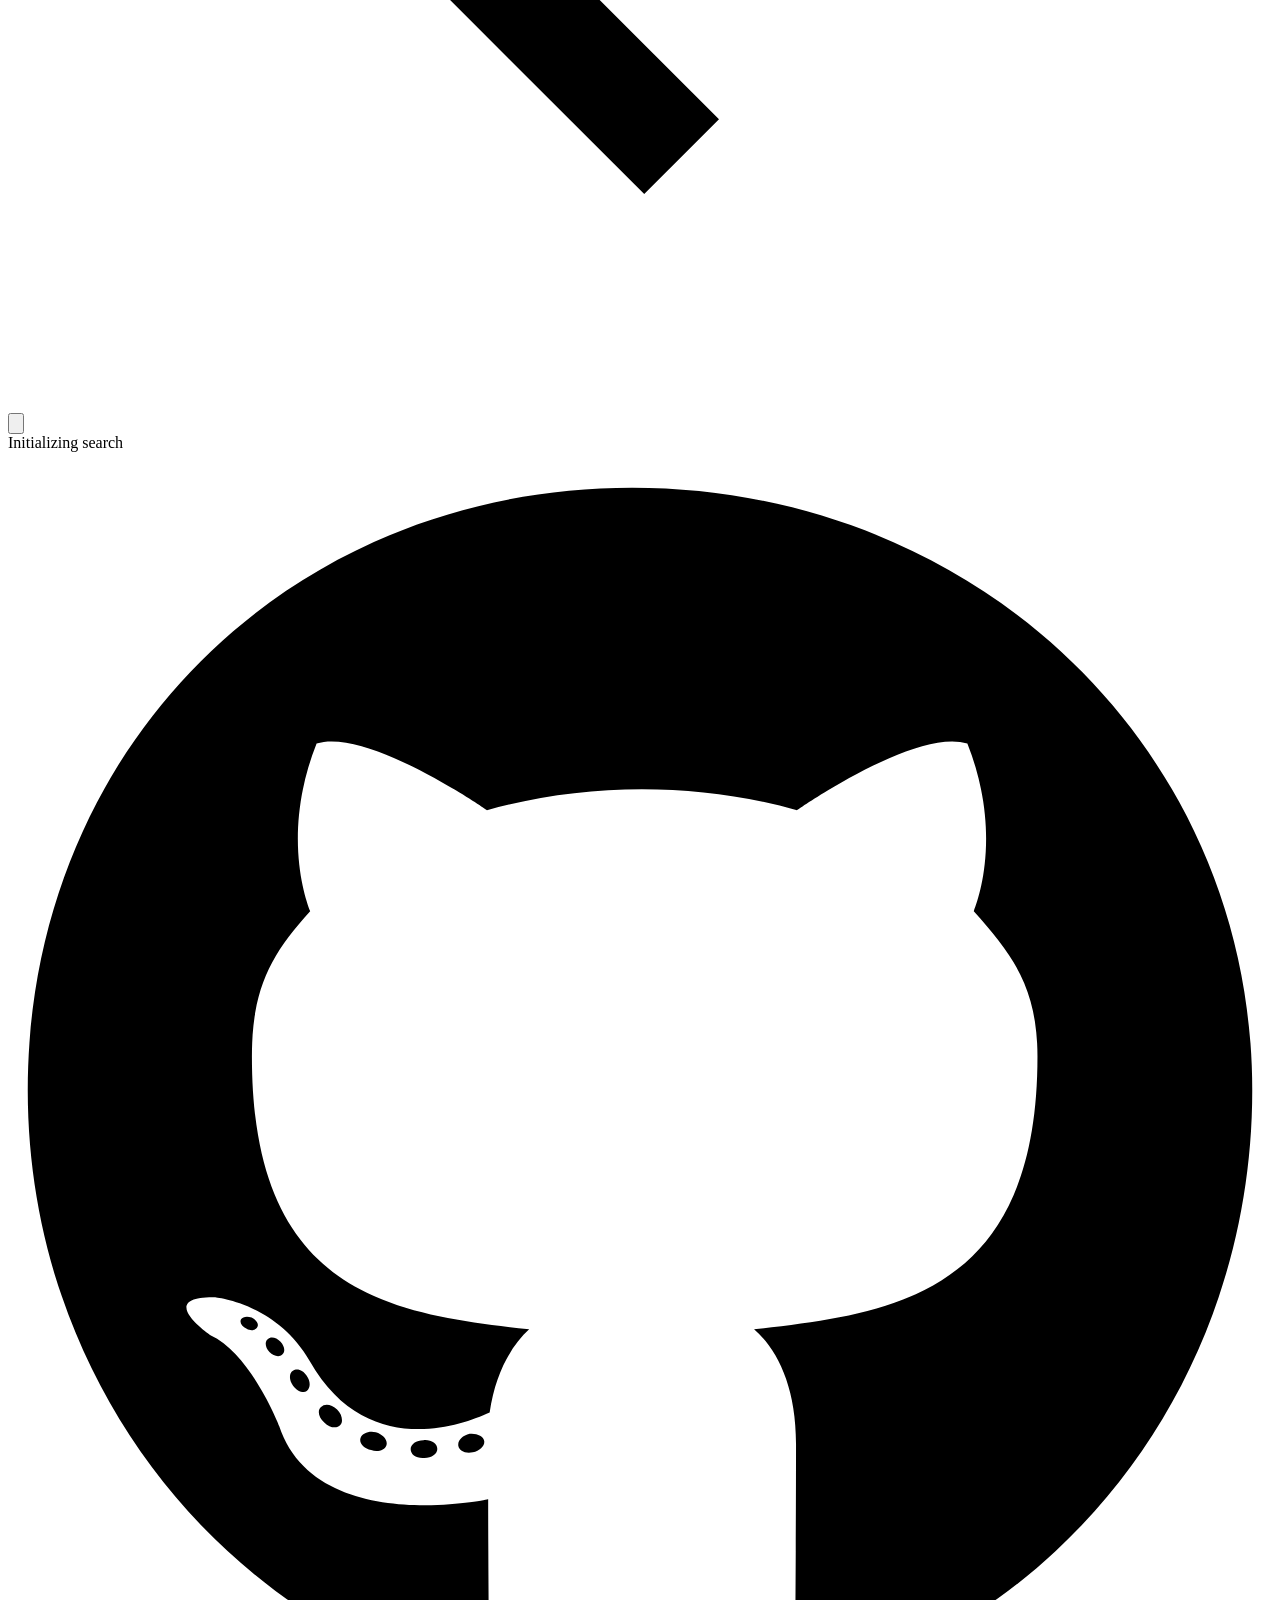
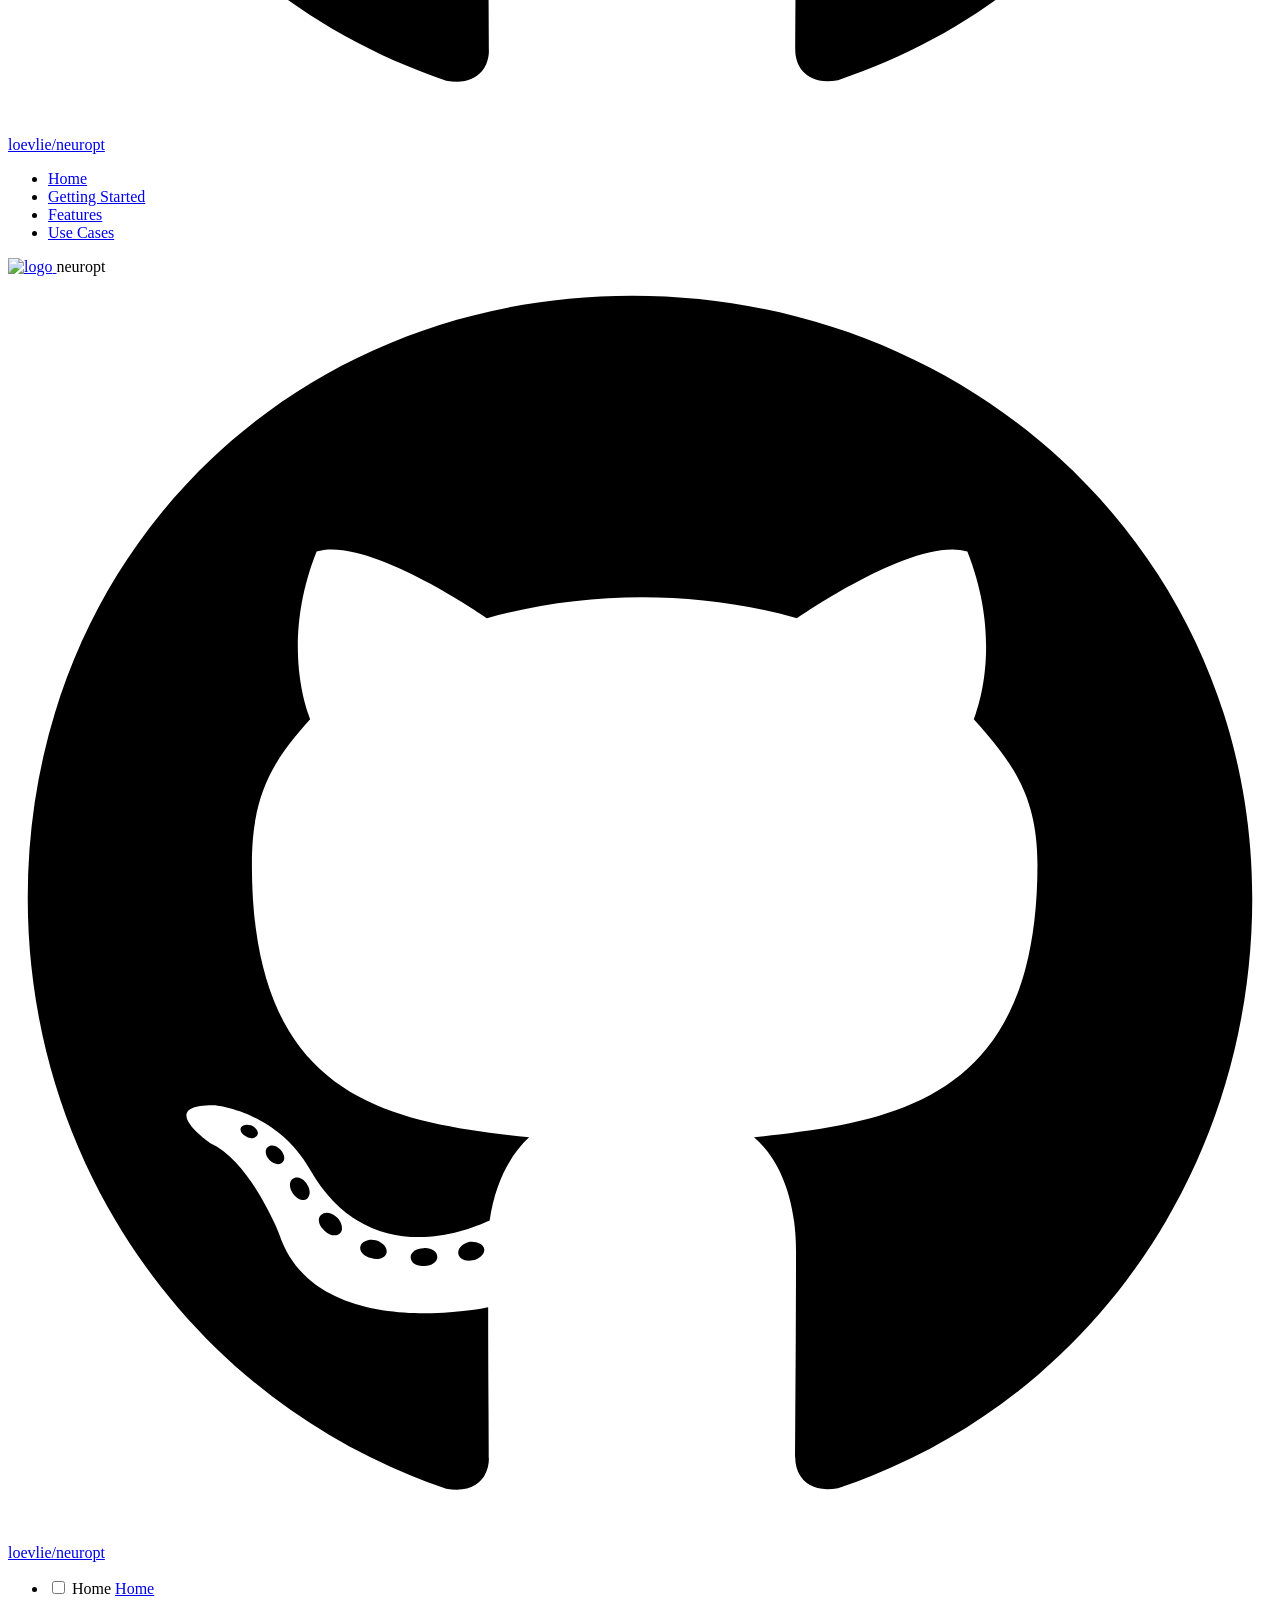
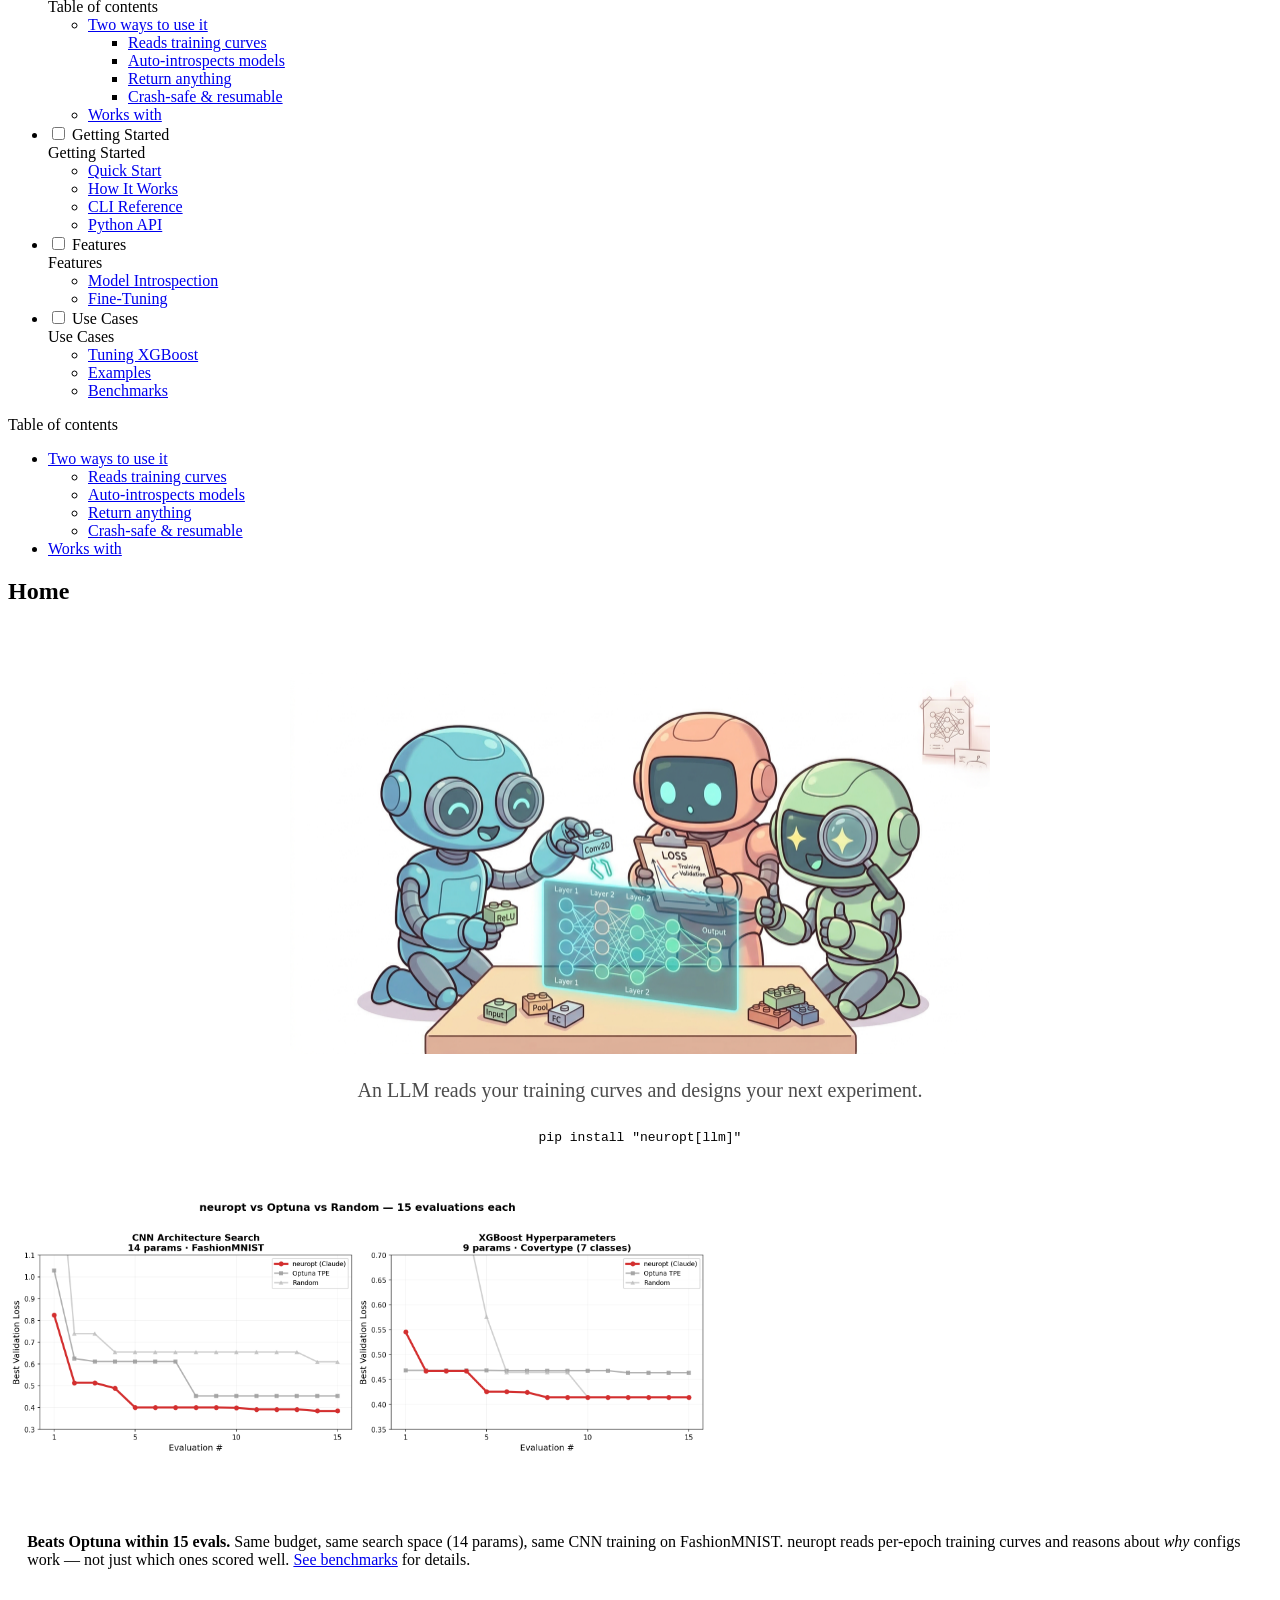
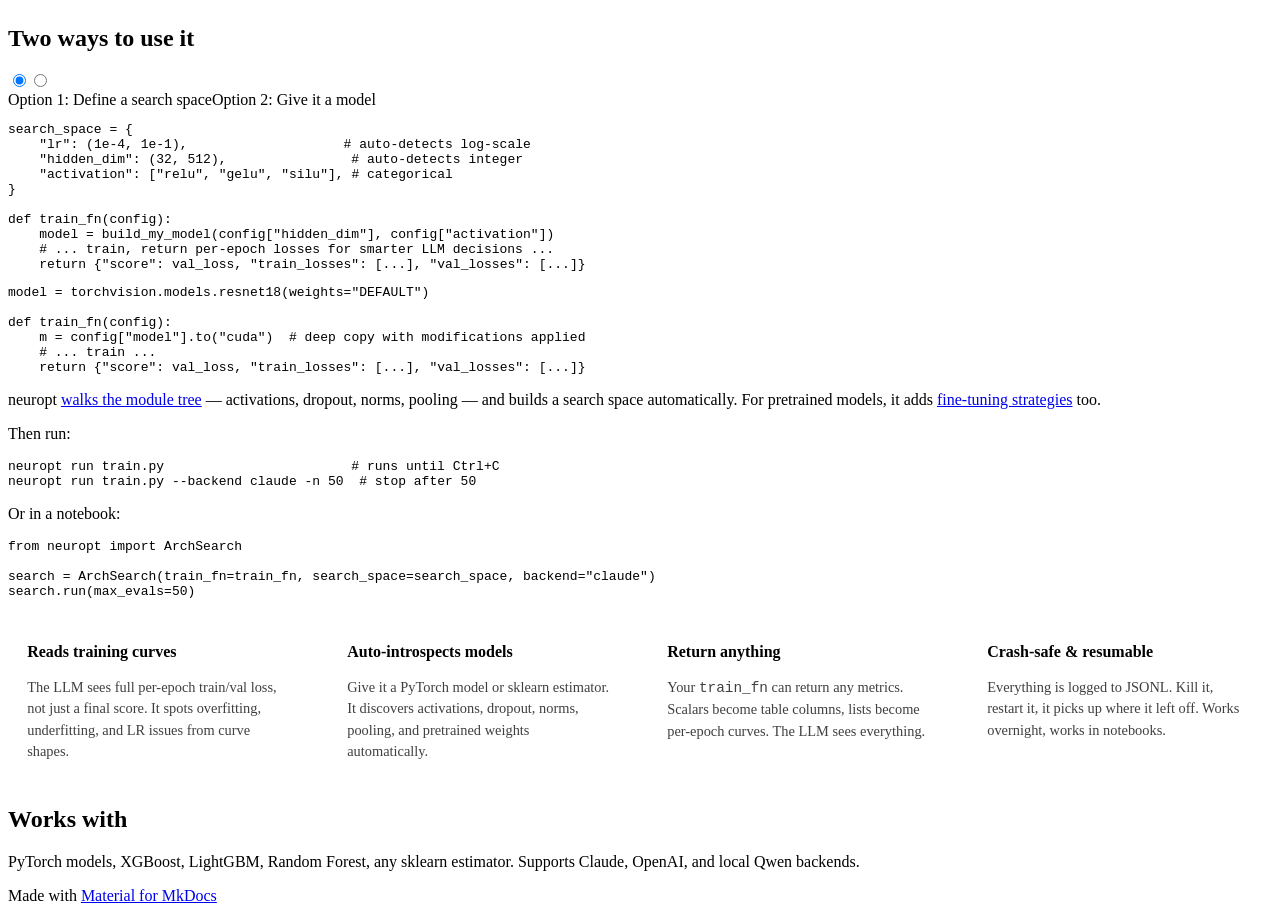
==== commit c9f85833: "Deployed c5028ea with MkDocs version: 1.6.1" ====
--- a/index.html
+++ b/index.html
@@ -14,7 +14,7 @@
       
       
       
-        <link rel="next" href="how-it-works/">
+        <link rel="next" href="quickstart/">
       
       
         
@@ -69,7 +69,7 @@
     
     
     
-    <body dir="ltr" data-md-color-scheme="default" data-md-color-primary="custom" data-md-color-accent="light-blue">
+    <body dir="ltr" data-md-color-scheme="default" data-md-color-primary="indigo" data-md-color-accent="cyan">
   
     
     <input class="md-toggle" data-md-toggle="drawer" type="checkbox" id="__drawer" autocomplete="off">
@@ -124,7 +124,7 @@
     
     
     
-    <input class="md-option" data-md-color-media="" data-md-color-scheme="default" data-md-color-primary="custom" data-md-color-accent="light-blue"  aria-label="Switch to dark mode"  type="radio" name="__palette" id="__palette_0">
+    <input class="md-option" data-md-color-media="" data-md-color-scheme="default" data-md-color-primary="indigo" data-md-color-accent="cyan"  aria-label="Switch to dark mode"  type="radio" name="__palette" id="__palette_0">
     
       <label class="md-header__button md-icon" title="Switch to dark mode" for="__palette_1" hidden>
         <svg xmlns="http://www.w3.org/2000/svg" viewBox="0 0 24 24"><path d="M12 8a4 4 0 0 0-4 4 4 4 0 0 0 4 4 4 4 0 0 0 4-4 4 4 0 0 0-4-4m0 10a6 6 0 0 1-6-6 6 6 0 0 1 6-6 6 6 0 0 1 6 6 6 6 0 0 1-6 6m8-9.31V4h-4.69L12 .69 8.69 4H4v4.69L.69 12 4 15.31V20h4.69L12 23.31 15.31 20H20v-4.69L23.31 12z"/></svg>
@@ -134,7 +134,7 @@
     
     
     
-    <input class="md-option" data-md-color-media="" data-md-color-scheme="slate" data-md-color-primary="custom" data-md-color-accent="light-blue"  aria-label="Switch to light mode"  type="radio" name="__palette" id="__palette_1">
+    <input class="md-option" data-md-color-media="" data-md-color-scheme="slate" data-md-color-primary="indigo" data-md-color-accent="cyan"  aria-label="Switch to light mode"  type="radio" name="__palette" id="__palette_1">
     
       <label class="md-header__button md-icon" title="Switch to light mode" for="__palette_0" hidden>
         <svg xmlns="http://www.w3.org/2000/svg" viewBox="0 0 24 24"><path d="M12 18c-.89 0-1.74-.2-2.5-.55C11.56 16.5 13 14.42 13 12s-1.44-4.5-3.5-5.45C10.26 6.2 11.11 6 12 6a6 6 0 0 1 6 6 6 6 0 0 1-6 6m8-9.31V4h-4.69L12 .69 8.69 4H4v4.69L.69 12 4 15.31V20h4.69L12 23.31 15.31 20H20v-4.69L23.31 12z"/></svg>
@@ -247,7 +247,7 @@
     
     
       <li class="md-tabs__item">
-        <a href="how-it-works/" class="md-tabs__link">
+        <a href="quickstart/" class="md-tabs__link">
           
   
   
@@ -544,6 +544,34 @@
   
   
     <li class="md-nav__item">
+      <a href="quickstart/" class="md-nav__link">
+        
+  
+  
+  <span class="md-ellipsis">
+    
+  
+    Quick Start
+  
+
+    
+  </span>
+  
+  
+
+      </a>
+    </li>
+  
+
+              
+            
+              
+                
+  
+  
+  
+  
+    <li class="md-nav__item">
       <a href="how-it-works/" class="md-nav__link">
         
   
@@ -1007,7 +1035,8 @@
 <div class="hero">
 <p><img src="assets/banner.png" alt="neuropt — a robot scientist reading training curves" style="max-width: 700px; width: 100%; border-radius: 12px;"></p>
 <p class="tagline">An LLM reads your training curves and designs your next experiment.</p>
-<p class="install-cmd">pip install neuropt[llm]</p>
+<div class="highlight"><pre><span></span><code><a id="__codelineno-0-1" name="__codelineno-0-1" href="#__codelineno-0-1"></a>pip<span class="w"> </span>install<span class="w"> </span><span class="s2">&quot;neuropt[llm]&quot;</span>
+</code></pre></div>
 </div>
 <p><img src="assets/benchmark.png" alt="Benchmark: neuropt vs Optuna vs Random" style="max-width: 700px; width: 100%; border-radius: 8px; margin: 0.5rem 0 1rem;"></p>
 <div class="benchmark-callout">
@@ -1017,39 +1046,39 @@
 <div class="tabbed-set tabbed-alternate" data-tabs="1:2"><input checked="checked" id="__tabbed_1_1" name="__tabbed_1" type="radio" /><input id="__tabbed_1_2" name="__tabbed_1" type="radio" /><div class="tabbed-labels"><label for="__tabbed_1_1">Option 1: Define a search space</label><label for="__tabbed_1_2">Option 2: Give it a model</label></div>
 <div class="tabbed-content">
 <div class="tabbed-block">
-<div class="highlight"><pre><span></span><code><a id="__codelineno-0-1" name="__codelineno-0-1" href="#__codelineno-0-1"></a><span class="n">search_space</span> <span class="o">=</span> <span class="p">{</span>
-<a id="__codelineno-0-2" name="__codelineno-0-2" href="#__codelineno-0-2"></a>    <span class="s2">&quot;lr&quot;</span><span class="p">:</span> <span class="p">(</span><span class="mf">1e-4</span><span class="p">,</span> <span class="mf">1e-1</span><span class="p">),</span>                    <span class="c1"># auto-detects log-scale</span>
-<a id="__codelineno-0-3" name="__codelineno-0-3" href="#__codelineno-0-3"></a>    <span class="s2">&quot;hidden_dim&quot;</span><span class="p">:</span> <span class="p">(</span><span class="mi">32</span><span class="p">,</span> <span class="mi">512</span><span class="p">),</span>                <span class="c1"># auto-detects integer</span>
-<a id="__codelineno-0-4" name="__codelineno-0-4" href="#__codelineno-0-4"></a>    <span class="s2">&quot;activation&quot;</span><span class="p">:</span> <span class="p">[</span><span class="s2">&quot;relu&quot;</span><span class="p">,</span> <span class="s2">&quot;gelu&quot;</span><span class="p">,</span> <span class="s2">&quot;silu&quot;</span><span class="p">],</span> <span class="c1"># categorical</span>
-<a id="__codelineno-0-5" name="__codelineno-0-5" href="#__codelineno-0-5"></a><span class="p">}</span>
-<a id="__codelineno-0-6" name="__codelineno-0-6" href="#__codelineno-0-6"></a>
-<a id="__codelineno-0-7" name="__codelineno-0-7" href="#__codelineno-0-7"></a><span class="k">def</span><span class="w"> </span><span class="nf">train_fn</span><span class="p">(</span><span class="n">config</span><span class="p">):</span>
-<a id="__codelineno-0-8" name="__codelineno-0-8" href="#__codelineno-0-8"></a>    <span class="n">model</span> <span class="o">=</span> <span class="n">build_my_model</span><span class="p">(</span><span class="n">config</span><span class="p">[</span><span class="s2">&quot;hidden_dim&quot;</span><span class="p">],</span> <span class="n">config</span><span class="p">[</span><span class="s2">&quot;activation&quot;</span><span class="p">])</span>
-<a id="__codelineno-0-9" name="__codelineno-0-9" href="#__codelineno-0-9"></a>    <span class="c1"># ... train, return per-epoch losses for smarter LLM decisions ...</span>
-<a id="__codelineno-0-10" name="__codelineno-0-10" href="#__codelineno-0-10"></a>    <span class="k">return</span> <span class="p">{</span><span class="s2">&quot;score&quot;</span><span class="p">:</span> <span class="n">val_loss</span><span class="p">,</span> <span class="s2">&quot;train_losses&quot;</span><span class="p">:</span> <span class="p">[</span><span class="o">...</span><span class="p">],</span> <span class="s2">&quot;val_losses&quot;</span><span class="p">:</span> <span class="p">[</span><span class="o">...</span><span class="p">]}</span>
+<div class="highlight"><pre><span></span><code><a id="__codelineno-1-1" name="__codelineno-1-1" href="#__codelineno-1-1"></a><span class="n">search_space</span> <span class="o">=</span> <span class="p">{</span>
+<a id="__codelineno-1-2" name="__codelineno-1-2" href="#__codelineno-1-2"></a>    <span class="s2">&quot;lr&quot;</span><span class="p">:</span> <span class="p">(</span><span class="mf">1e-4</span><span class="p">,</span> <span class="mf">1e-1</span><span class="p">),</span>                    <span class="c1"># auto-detects log-scale</span>
+<a id="__codelineno-1-3" name="__codelineno-1-3" href="#__codelineno-1-3"></a>    <span class="s2">&quot;hidden_dim&quot;</span><span class="p">:</span> <span class="p">(</span><span class="mi">32</span><span class="p">,</span> <span class="mi">512</span><span class="p">),</span>                <span class="c1"># auto-detects integer</span>
+<a id="__codelineno-1-4" name="__codelineno-1-4" href="#__codelineno-1-4"></a>    <span class="s2">&quot;activation&quot;</span><span class="p">:</span> <span class="p">[</span><span class="s2">&quot;relu&quot;</span><span class="p">,</span> <span class="s2">&quot;gelu&quot;</span><span class="p">,</span> <span class="s2">&quot;silu&quot;</span><span class="p">],</span> <span class="c1"># categorical</span>
+<a id="__codelineno-1-5" name="__codelineno-1-5" href="#__codelineno-1-5"></a><span class="p">}</span>
+<a id="__codelineno-1-6" name="__codelineno-1-6" href="#__codelineno-1-6"></a>
+<a id="__codelineno-1-7" name="__codelineno-1-7" href="#__codelineno-1-7"></a><span class="k">def</span><span class="w"> </span><span class="nf">train_fn</span><span class="p">(</span><span class="n">config</span><span class="p">):</span>
+<a id="__codelineno-1-8" name="__codelineno-1-8" href="#__codelineno-1-8"></a>    <span class="n">model</span> <span class="o">=</span> <span class="n">build_my_model</span><span class="p">(</span><span class="n">config</span><span class="p">[</span><span class="s2">&quot;hidden_dim&quot;</span><span class="p">],</span> <span class="n">config</span><span class="p">[</span><span class="s2">&quot;activation&quot;</span><span class="p">])</span>
+<a id="__codelineno-1-9" name="__codelineno-1-9" href="#__codelineno-1-9"></a>    <span class="c1"># ... train, return per-epoch losses for smarter LLM decisions ...</span>
+<a id="__codelineno-1-10" name="__codelineno-1-10" href="#__codelineno-1-10"></a>    <span class="k">return</span> <span class="p">{</span><span class="s2">&quot;score&quot;</span><span class="p">:</span> <span class="n">val_loss</span><span class="p">,</span> <span class="s2">&quot;train_losses&quot;</span><span class="p">:</span> <span class="p">[</span><span class="o">...</span><span class="p">],</span> <span class="s2">&quot;val_losses&quot;</span><span class="p">:</span> <span class="p">[</span><span class="o">...</span><span class="p">]}</span>
 </code></pre></div>
 </div>
 <div class="tabbed-block">
-<div class="highlight"><pre><span></span><code><a id="__codelineno-1-1" name="__codelineno-1-1" href="#__codelineno-1-1"></a><span class="n">model</span> <span class="o">=</span> <span class="n">torchvision</span><span class="o">.</span><span class="n">models</span><span class="o">.</span><span class="n">resnet18</span><span class="p">(</span><span class="n">weights</span><span class="o">=</span><span class="s2">&quot;DEFAULT&quot;</span><span class="p">)</span>
-<a id="__codelineno-1-2" name="__codelineno-1-2" href="#__codelineno-1-2"></a>
-<a id="__codelineno-1-3" name="__codelineno-1-3" href="#__codelineno-1-3"></a><span class="k">def</span><span class="w"> </span><span class="nf">train_fn</span><span class="p">(</span><span class="n">config</span><span class="p">):</span>
-<a id="__codelineno-1-4" name="__codelineno-1-4" href="#__codelineno-1-4"></a>    <span class="n">m</span> <span class="o">=</span> <span class="n">config</span><span class="p">[</span><span class="s2">&quot;model&quot;</span><span class="p">]</span><span class="o">.</span><span class="n">to</span><span class="p">(</span><span class="s2">&quot;cuda&quot;</span><span class="p">)</span>  <span class="c1"># deep copy with modifications applied</span>
-<a id="__codelineno-1-5" name="__codelineno-1-5" href="#__codelineno-1-5"></a>    <span class="c1"># ... train ...</span>
-<a id="__codelineno-1-6" name="__codelineno-1-6" href="#__codelineno-1-6"></a>    <span class="k">return</span> <span class="p">{</span><span class="s2">&quot;score&quot;</span><span class="p">:</span> <span class="n">val_loss</span><span class="p">,</span> <span class="s2">&quot;train_losses&quot;</span><span class="p">:</span> <span class="p">[</span><span class="o">...</span><span class="p">],</span> <span class="s2">&quot;val_losses&quot;</span><span class="p">:</span> <span class="p">[</span><span class="o">...</span><span class="p">]}</span>
+<div class="highlight"><pre><span></span><code><a id="__codelineno-2-1" name="__codelineno-2-1" href="#__codelineno-2-1"></a><span class="n">model</span> <span class="o">=</span> <span class="n">torchvision</span><span class="o">.</span><span class="n">models</span><span class="o">.</span><span class="n">resnet18</span><span class="p">(</span><span class="n">weights</span><span class="o">=</span><span class="s2">&quot;DEFAULT&quot;</span><span class="p">)</span>
+<a id="__codelineno-2-2" name="__codelineno-2-2" href="#__codelineno-2-2"></a>
+<a id="__codelineno-2-3" name="__codelineno-2-3" href="#__codelineno-2-3"></a><span class="k">def</span><span class="w"> </span><span class="nf">train_fn</span><span class="p">(</span><span class="n">config</span><span class="p">):</span>
+<a id="__codelineno-2-4" name="__codelineno-2-4" href="#__codelineno-2-4"></a>    <span class="n">m</span> <span class="o">=</span> <span class="n">config</span><span class="p">[</span><span class="s2">&quot;model&quot;</span><span class="p">]</span><span class="o">.</span><span class="n">to</span><span class="p">(</span><span class="s2">&quot;cuda&quot;</span><span class="p">)</span>  <span class="c1"># deep copy with modifications applied</span>
+<a id="__codelineno-2-5" name="__codelineno-2-5" href="#__codelineno-2-5"></a>    <span class="c1"># ... train ...</span>
+<a id="__codelineno-2-6" name="__codelineno-2-6" href="#__codelineno-2-6"></a>    <span class="k">return</span> <span class="p">{</span><span class="s2">&quot;score&quot;</span><span class="p">:</span> <span class="n">val_loss</span><span class="p">,</span> <span class="s2">&quot;train_losses&quot;</span><span class="p">:</span> <span class="p">[</span><span class="o">...</span><span class="p">],</span> <span class="s2">&quot;val_losses&quot;</span><span class="p">:</span> <span class="p">[</span><span class="o">...</span><span class="p">]}</span>
 </code></pre></div>
 <p>neuropt <a href="introspection/">walks the module tree</a> — activations, dropout, norms, pooling — and builds a search space automatically. For pretrained models, it adds <a href="fine-tuning/">fine-tuning strategies</a> too.</p>
 </div>
 </div>
 </div>
 <p>Then run:</p>
-<div class="highlight"><pre><span></span><code><a id="__codelineno-2-1" name="__codelineno-2-1" href="#__codelineno-2-1"></a>neuropt<span class="w"> </span>run<span class="w"> </span>train.py<span class="w">                        </span><span class="c1"># runs until Ctrl+C</span>
-<a id="__codelineno-2-2" name="__codelineno-2-2" href="#__codelineno-2-2"></a>neuropt<span class="w"> </span>run<span class="w"> </span>train.py<span class="w"> </span>--backend<span class="w"> </span>claude<span class="w"> </span>-n<span class="w"> </span><span class="m">50</span><span class="w">  </span><span class="c1"># stop after 50</span>
+<div class="highlight"><pre><span></span><code><a id="__codelineno-3-1" name="__codelineno-3-1" href="#__codelineno-3-1"></a>neuropt<span class="w"> </span>run<span class="w"> </span>train.py<span class="w">                        </span><span class="c1"># runs until Ctrl+C</span>
+<a id="__codelineno-3-2" name="__codelineno-3-2" href="#__codelineno-3-2"></a>neuropt<span class="w"> </span>run<span class="w"> </span>train.py<span class="w"> </span>--backend<span class="w"> </span>claude<span class="w"> </span>-n<span class="w"> </span><span class="m">50</span><span class="w">  </span><span class="c1"># stop after 50</span>
 </code></pre></div>
 <p>Or in a notebook:</p>
-<div class="highlight"><pre><span></span><code><a id="__codelineno-3-1" name="__codelineno-3-1" href="#__codelineno-3-1"></a><span class="kn">from</span><span class="w"> </span><span class="nn">neuropt</span><span class="w"> </span><span class="kn">import</span> <span class="n">ArchSearch</span>
-<a id="__codelineno-3-2" name="__codelineno-3-2" href="#__codelineno-3-2"></a>
-<a id="__codelineno-3-3" name="__codelineno-3-3" href="#__codelineno-3-3"></a><span class="n">search</span> <span class="o">=</span> <span class="n">ArchSearch</span><span class="p">(</span><span class="n">train_fn</span><span class="o">=</span><span class="n">train_fn</span><span class="p">,</span> <span class="n">search_space</span><span class="o">=</span><span class="n">search_space</span><span class="p">,</span> <span class="n">backend</span><span class="o">=</span><span class="s2">&quot;claude&quot;</span><span class="p">)</span>
-<a id="__codelineno-3-4" name="__codelineno-3-4" href="#__codelineno-3-4"></a><span class="n">search</span><span class="o">.</span><span class="n">run</span><span class="p">(</span><span class="n">max_evals</span><span class="o">=</span><span class="mi">50</span><span class="p">)</span>
+<div class="highlight"><pre><span></span><code><a id="__codelineno-4-1" name="__codelineno-4-1" href="#__codelineno-4-1"></a><span class="kn">from</span><span class="w"> </span><span class="nn">neuropt</span><span class="w"> </span><span class="kn">import</span> <span class="n">ArchSearch</span>
+<a id="__codelineno-4-2" name="__codelineno-4-2" href="#__codelineno-4-2"></a>
+<a id="__codelineno-4-3" name="__codelineno-4-3" href="#__codelineno-4-3"></a><span class="n">search</span> <span class="o">=</span> <span class="n">ArchSearch</span><span class="p">(</span><span class="n">train_fn</span><span class="o">=</span><span class="n">train_fn</span><span class="p">,</span> <span class="n">search_space</span><span class="o">=</span><span class="n">search_space</span><span class="p">,</span> <span class="n">backend</span><span class="o">=</span><span class="s2">&quot;claude&quot;</span><span class="p">)</span>
+<a id="__codelineno-4-4" name="__codelineno-4-4" href="#__codelineno-4-4"></a><span class="n">search</span><span class="o">.</span><span class="n">run</span><span class="p">(</span><span class="n">max_evals</span><span class="o">=</span><span class="mi">50</span><span class="p">)</span>
 </code></pre></div>
 <div class="feature-grid">
 <div class="feature-card">
--- a/stylesheets/extra.css
+++ b/stylesheets/extra.css
@@ -1,26 +1,3 @@
-/* ── Brand palette ── */
-:root {
-  --md-primary-fg-color: #0d47a1;
-  --md-primary-fg-color--light: #1565c0;
-  --md-primary-fg-color--dark: #0a3d8f;
-  --md-accent-fg-color: #0288d1;
-}
-
-[data-md-color-scheme="slate"] {
-  --md-primary-fg-color: #1565c0;
-  --md-accent-fg-color: #4fc3f7;
-  --md-default-bg-color: #0d1117;
-  --md-default-fg-color: #e6edf3;
-  --md-default-fg-color--light: #8b949e;
-  --md-code-bg-color: #161b22;
-}
-
-/* ── Typography ── */
-:root {
-  --md-text-font: "Inter", -apple-system, BlinkMacSystemFont, "Segoe UI", Roboto, sans-serif;
-  --md-code-font: "JetBrains Mono", "Fira Code", "SF Mono", Consolas, monospace;
-}
-
 /* ── Hero section ── */
 .hero {
   text-align: center;
@@ -29,7 +6,7 @@
 
 .hero .tagline {
   font-size: 1.25rem;
-  color: var(--md-default-fg-color--light);
+  opacity: 0.7;
   max-width: 600px;
   margin: 0.5rem auto 1.5rem;
   line-height: 1.6;
@@ -38,7 +15,6 @@
 .hero .install-cmd {
   display: inline-block;
   background: var(--md-code-bg-color);
-  color: var(--md-accent-fg-color);
   padding: 0.6rem 1.8rem;
   border-radius: 6px;
   font-family: var(--md-code-font);
@@ -70,12 +46,11 @@
 .feature-card h3 {
   margin-top: 0;
   font-size: 1rem;
-  color: var(--md-default-fg-color);
 }
 
 .feature-card p {
   font-size: 0.9rem;
-  color: var(--md-default-fg-color--light);
+  opacity: 0.75;
   margin-bottom: 0;
   line-height: 1.5;
 }
@@ -88,7 +63,3 @@
   padding: 1rem 1.2rem;
   margin: 1.5rem 0;
 }
-
-.benchmark-callout strong {
-  color: var(--md-accent-fg-color);
-}
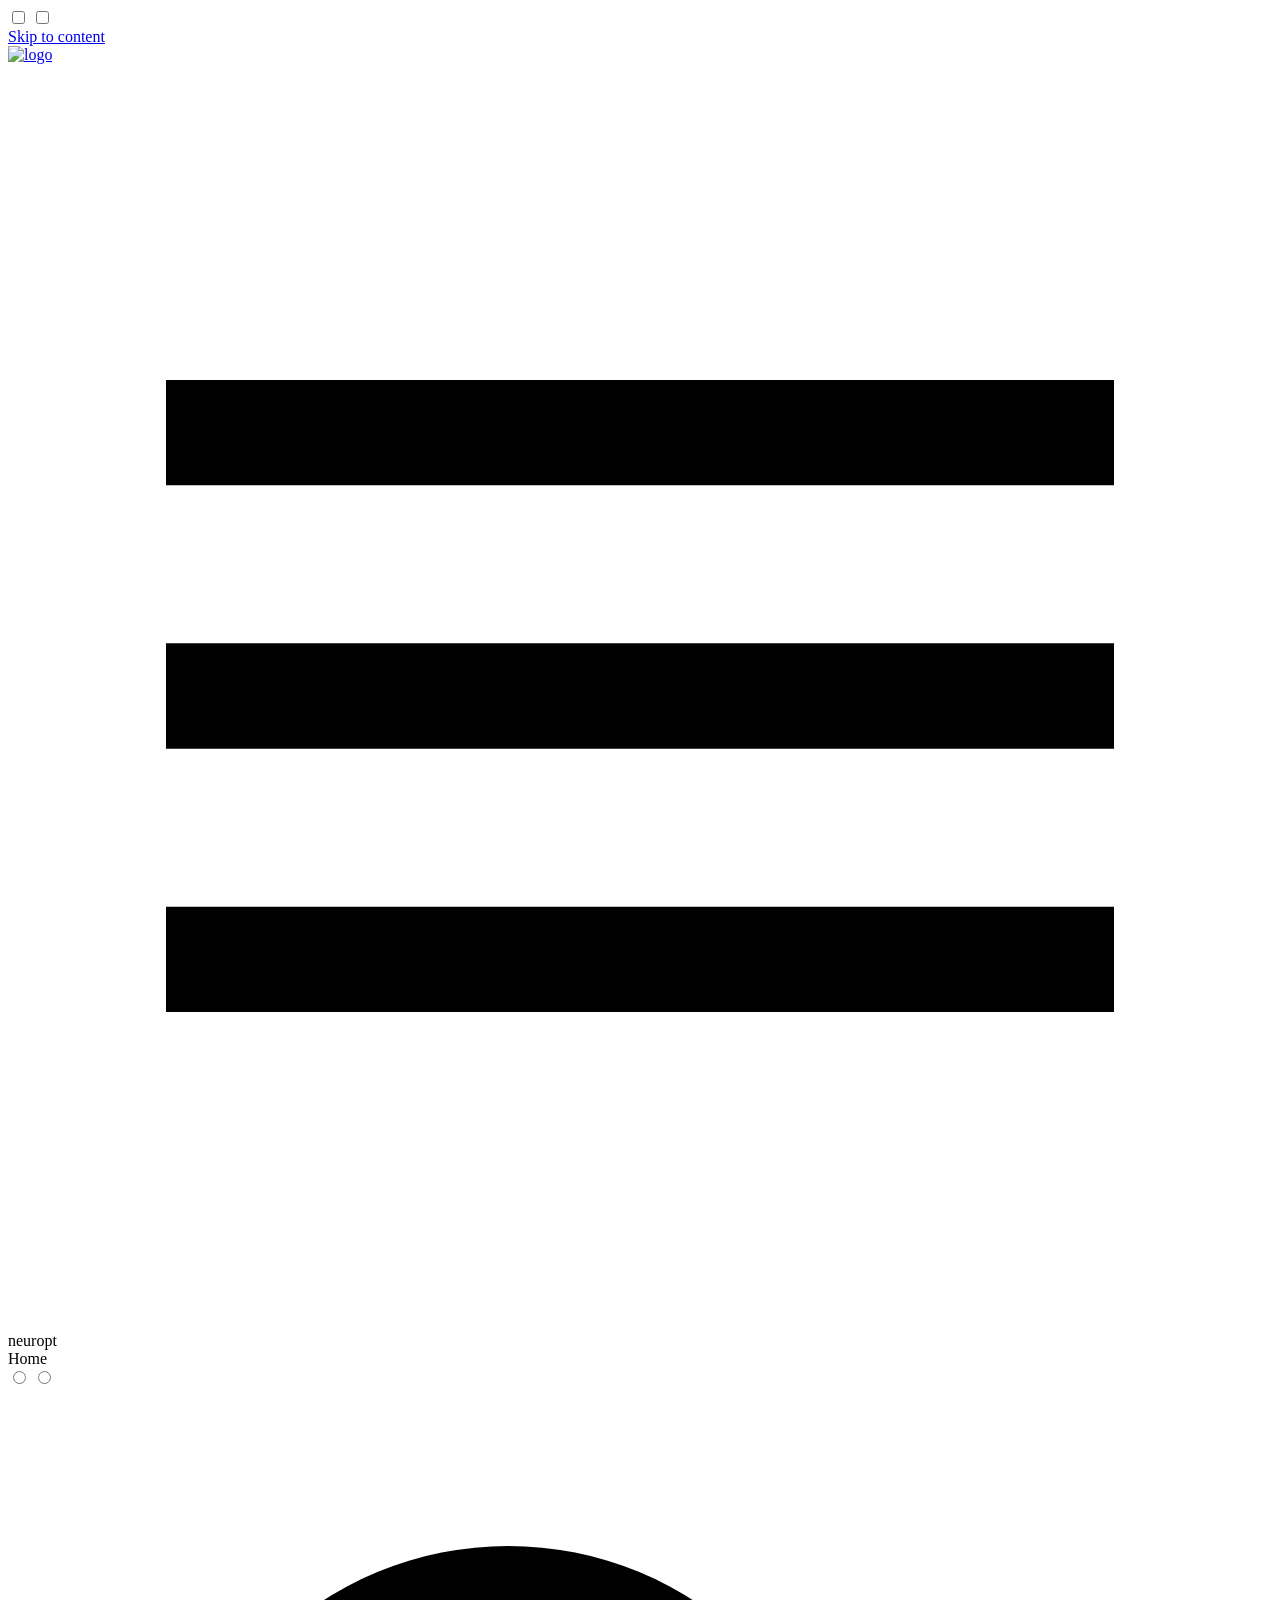
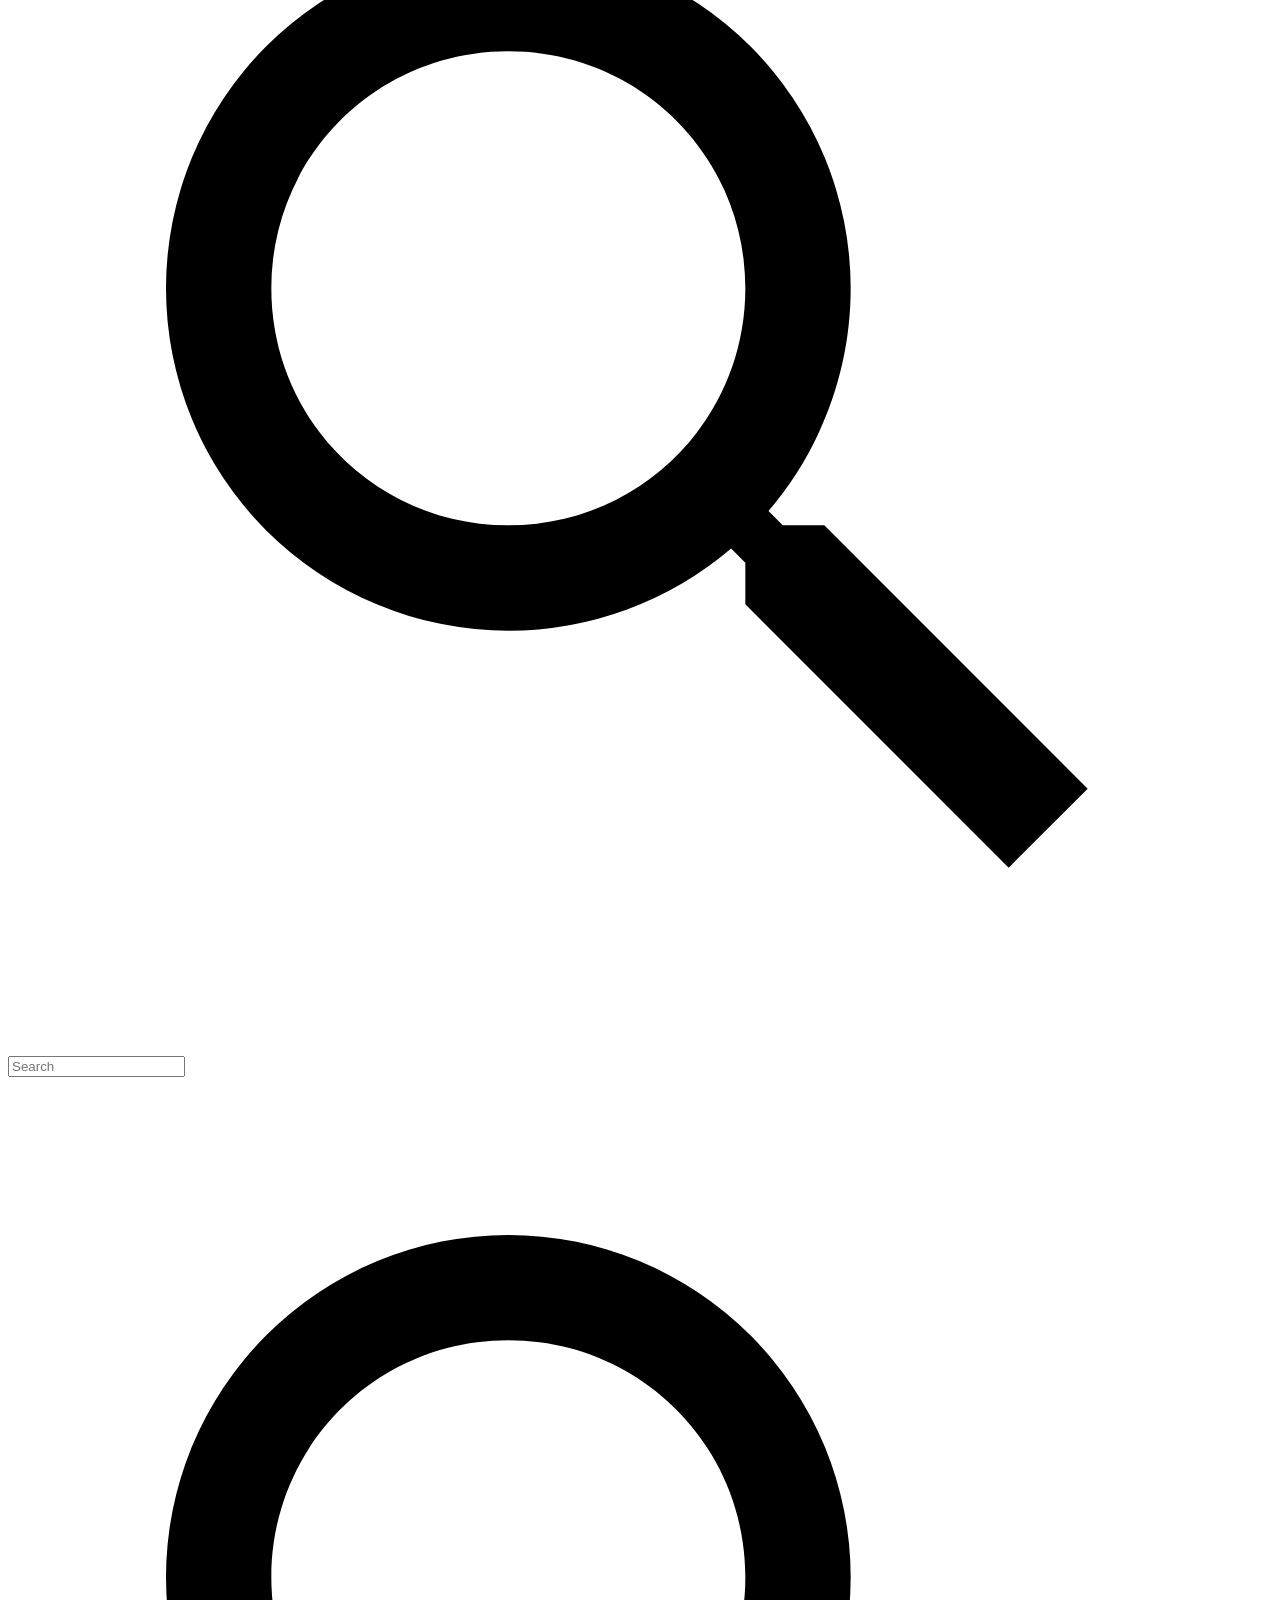
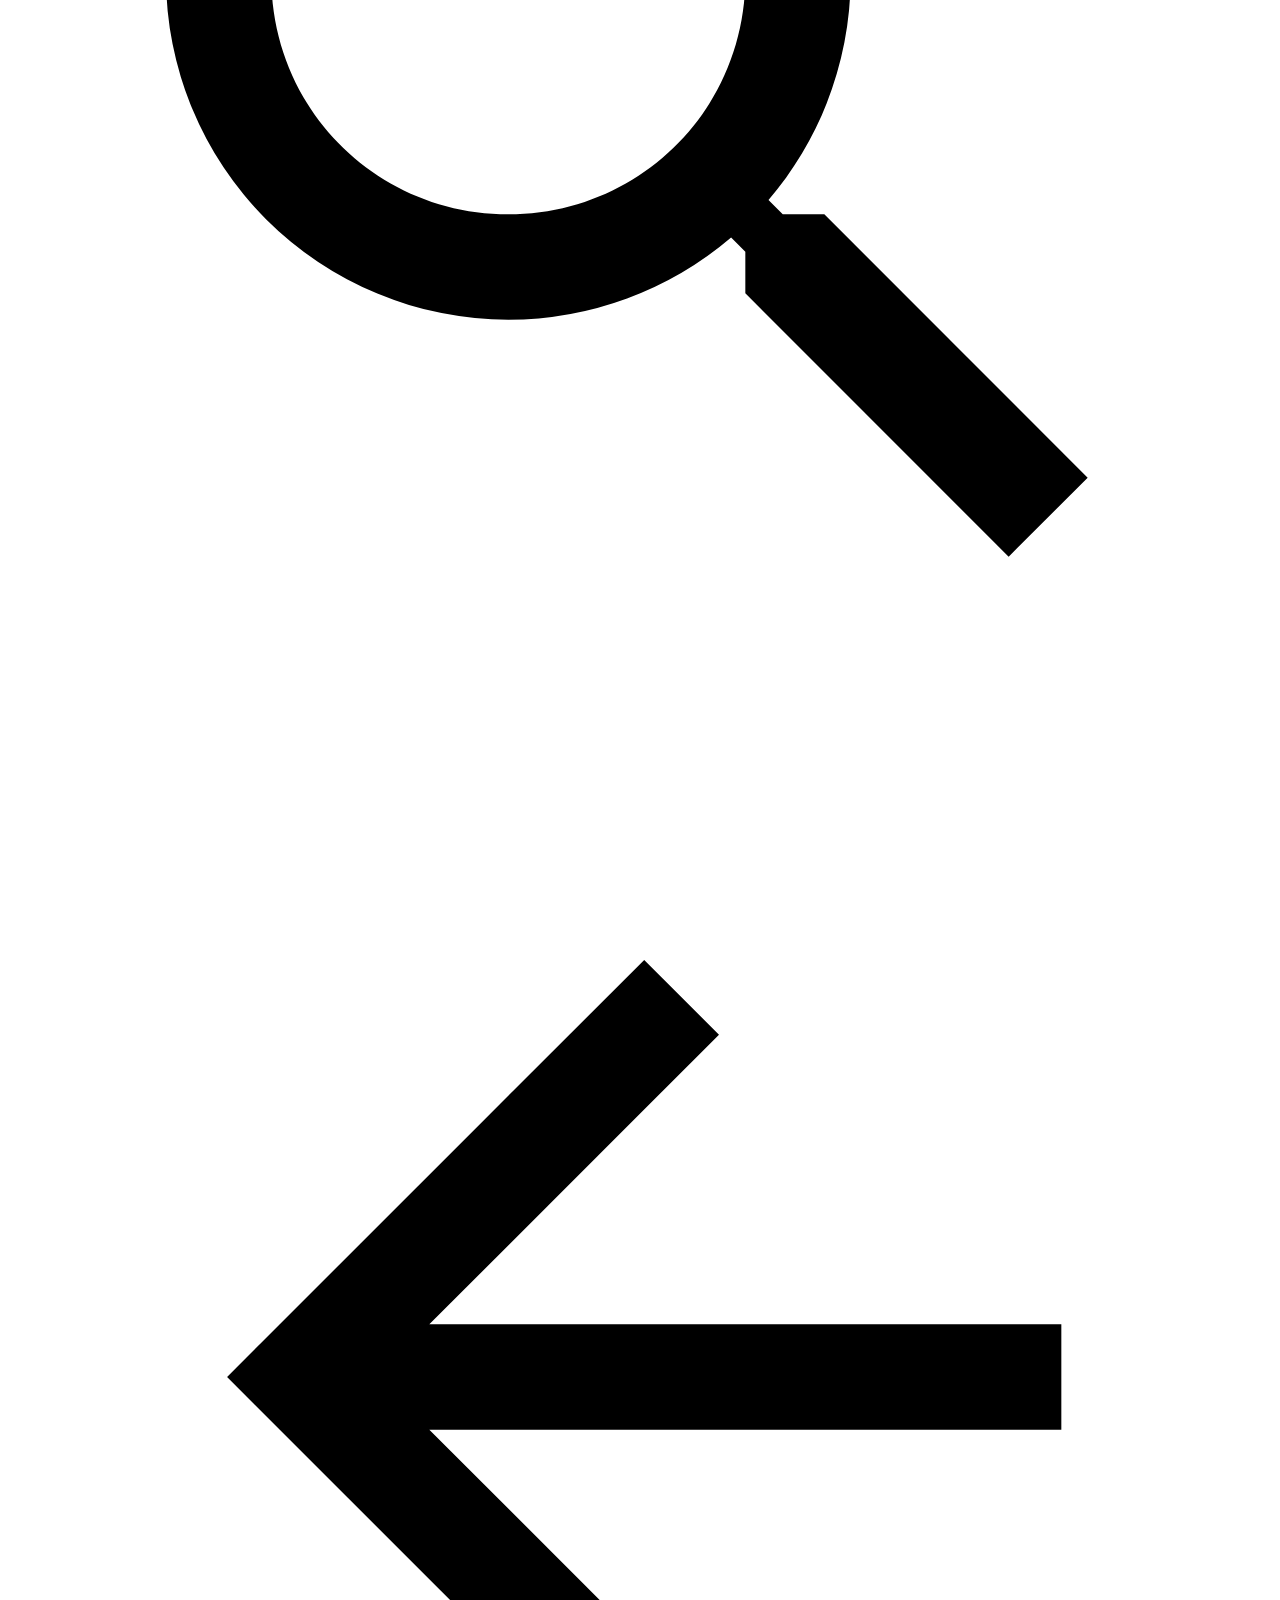
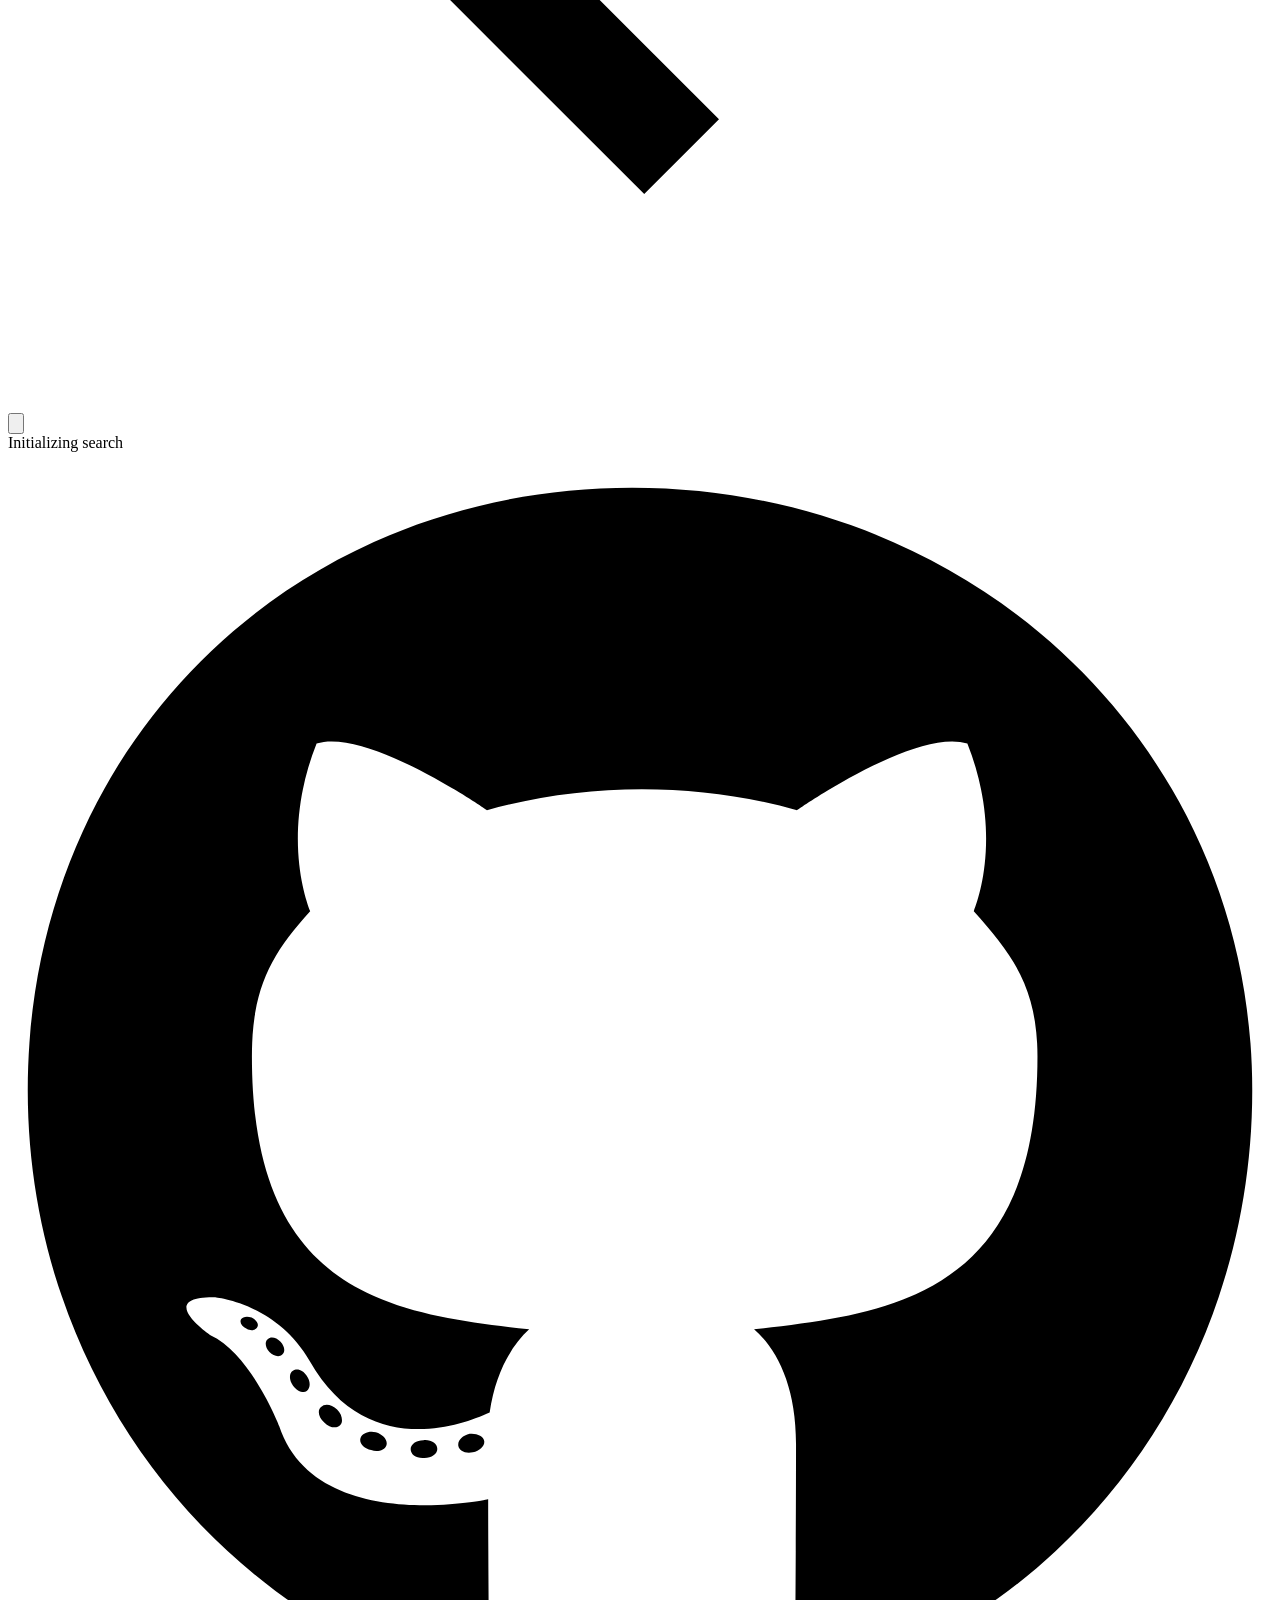
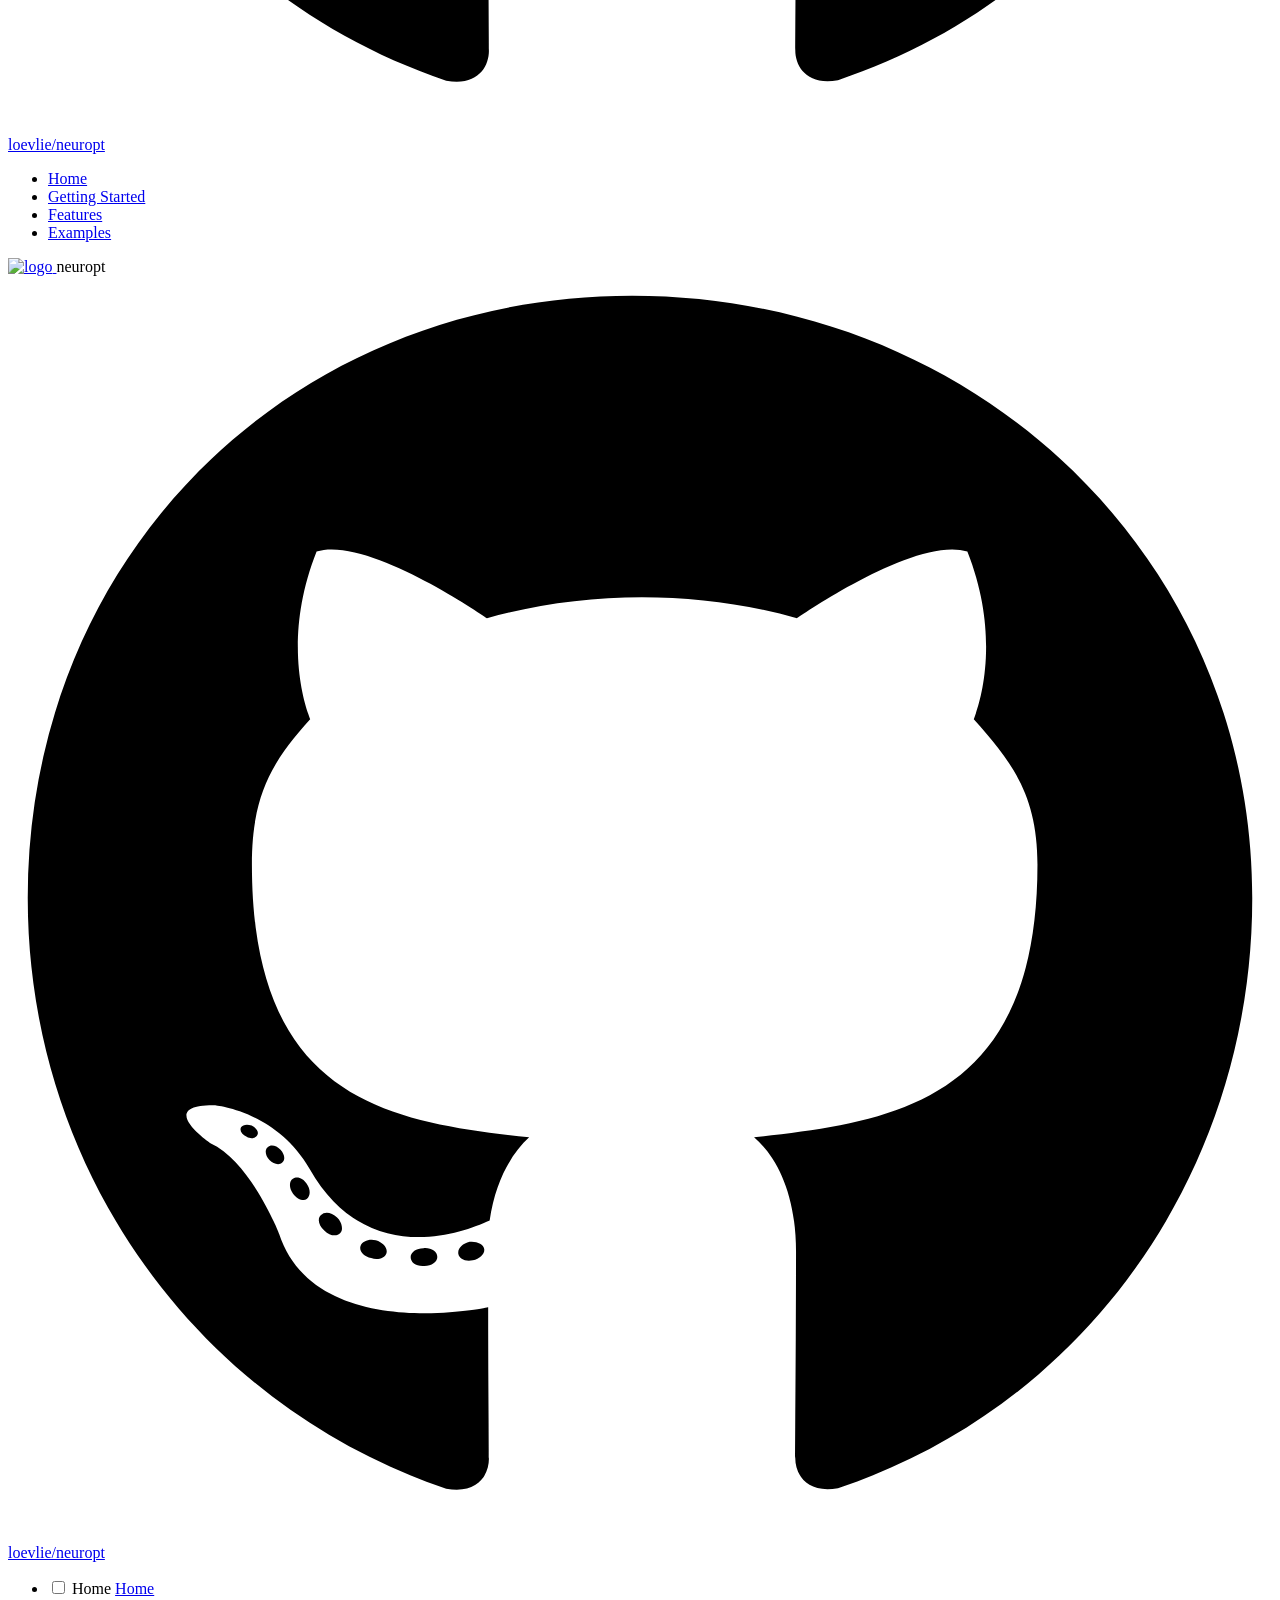
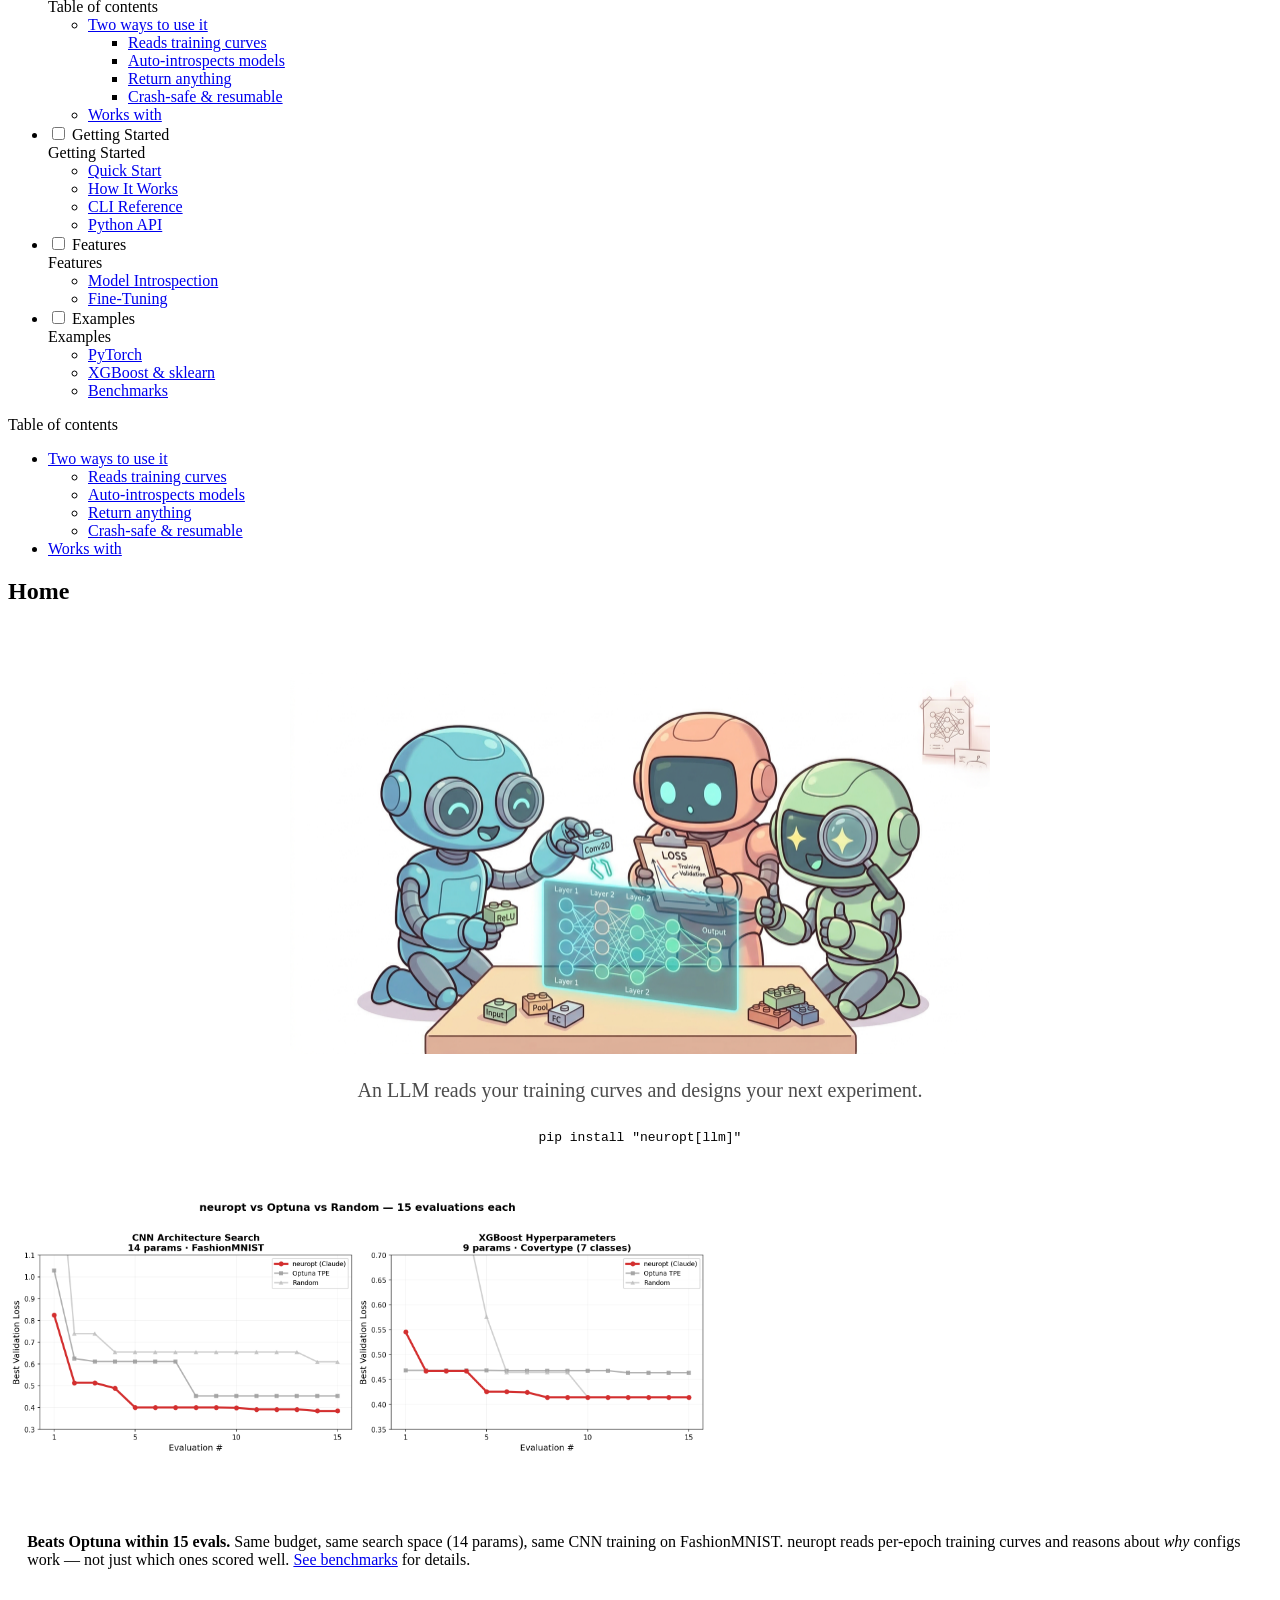
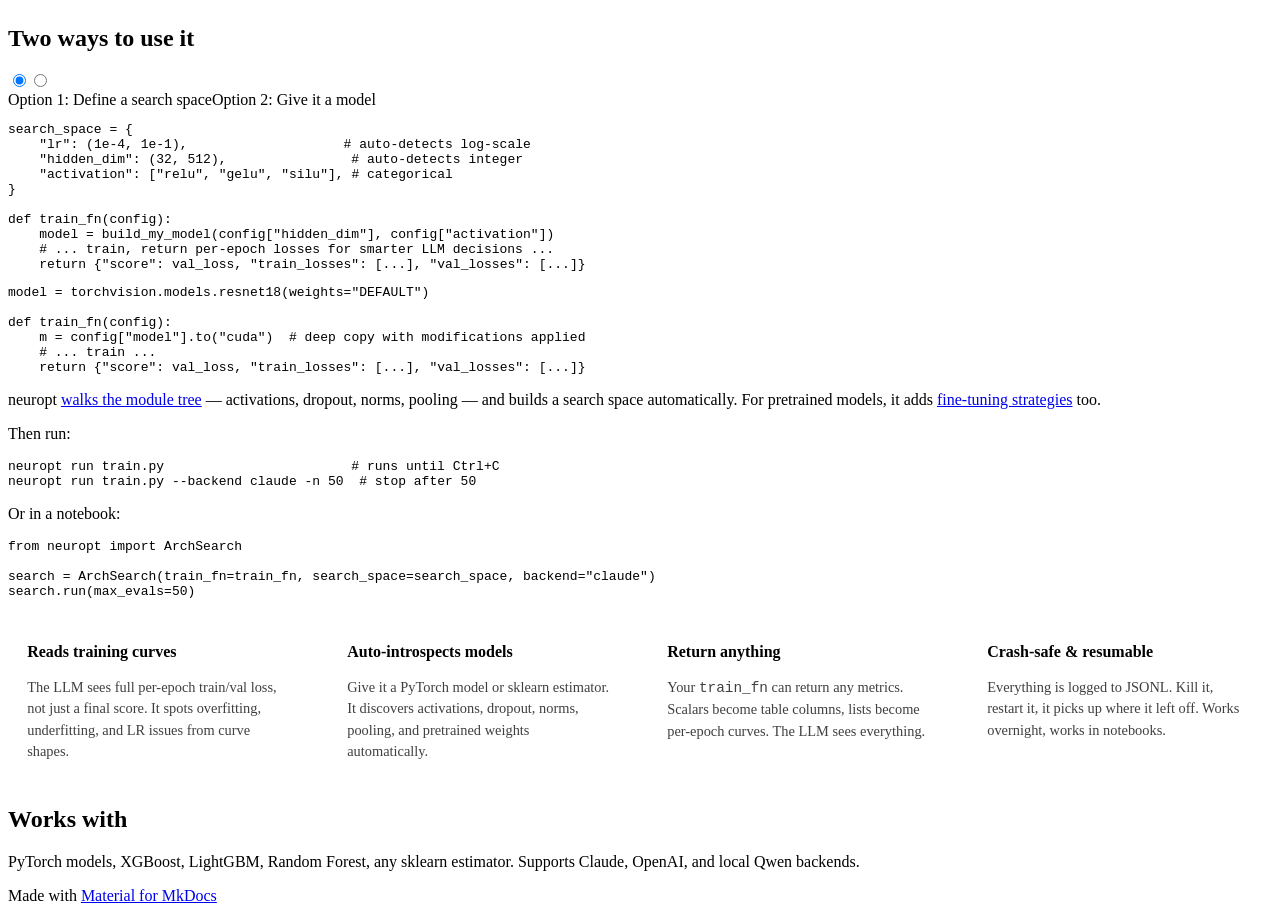
==== commit 8fb6587e: "Deployed 70f7854 with MkDocs version: 1.6.1" ====
--- a/index.html
+++ b/index.html
@@ -287,11 +287,11 @@
     
     
       <li class="md-tabs__item">
-        <a href="xgboost/" class="md-tabs__link">
-          
-  
-  
-  Use Cases
+        <a href="examples/" class="md-tabs__link">
+          
+  
+  
+  Examples
 
         </a>
       </li>
@@ -801,7 +801,7 @@
   <span class="md-ellipsis">
     
   
-    Use Cases
+    Examples
   
 
     
@@ -817,7 +817,7 @@
             <span class="md-nav__icon md-icon"></span>
             
   
-    Use Cases
+    Examples
   
 
           </label>
@@ -830,6 +830,34 @@
   
   
     <li class="md-nav__item">
+      <a href="examples/" class="md-nav__link">
+        
+  
+  
+  <span class="md-ellipsis">
+    
+  
+    PyTorch
+  
+
+    
+  </span>
+  
+  
+
+      </a>
+    </li>
+  
+
+              
+            
+              
+                
+  
+  
+  
+  
+    <li class="md-nav__item">
       <a href="xgboost/" class="md-nav__link">
         
   
@@ -837,35 +865,7 @@
   <span class="md-ellipsis">
     
   
-    Tuning XGBoost
-  
-
-    
-  </span>
-  
-  
-
-      </a>
-    </li>
-  
-
-              
-            
-              
-                
-  
-  
-  
-  
-    <li class="md-nav__item">
-      <a href="examples/" class="md-nav__link">
-        
-  
-  
-  <span class="md-ellipsis">
-    
-  
-    Examples
+    XGBoost & sklearn
   
 
     
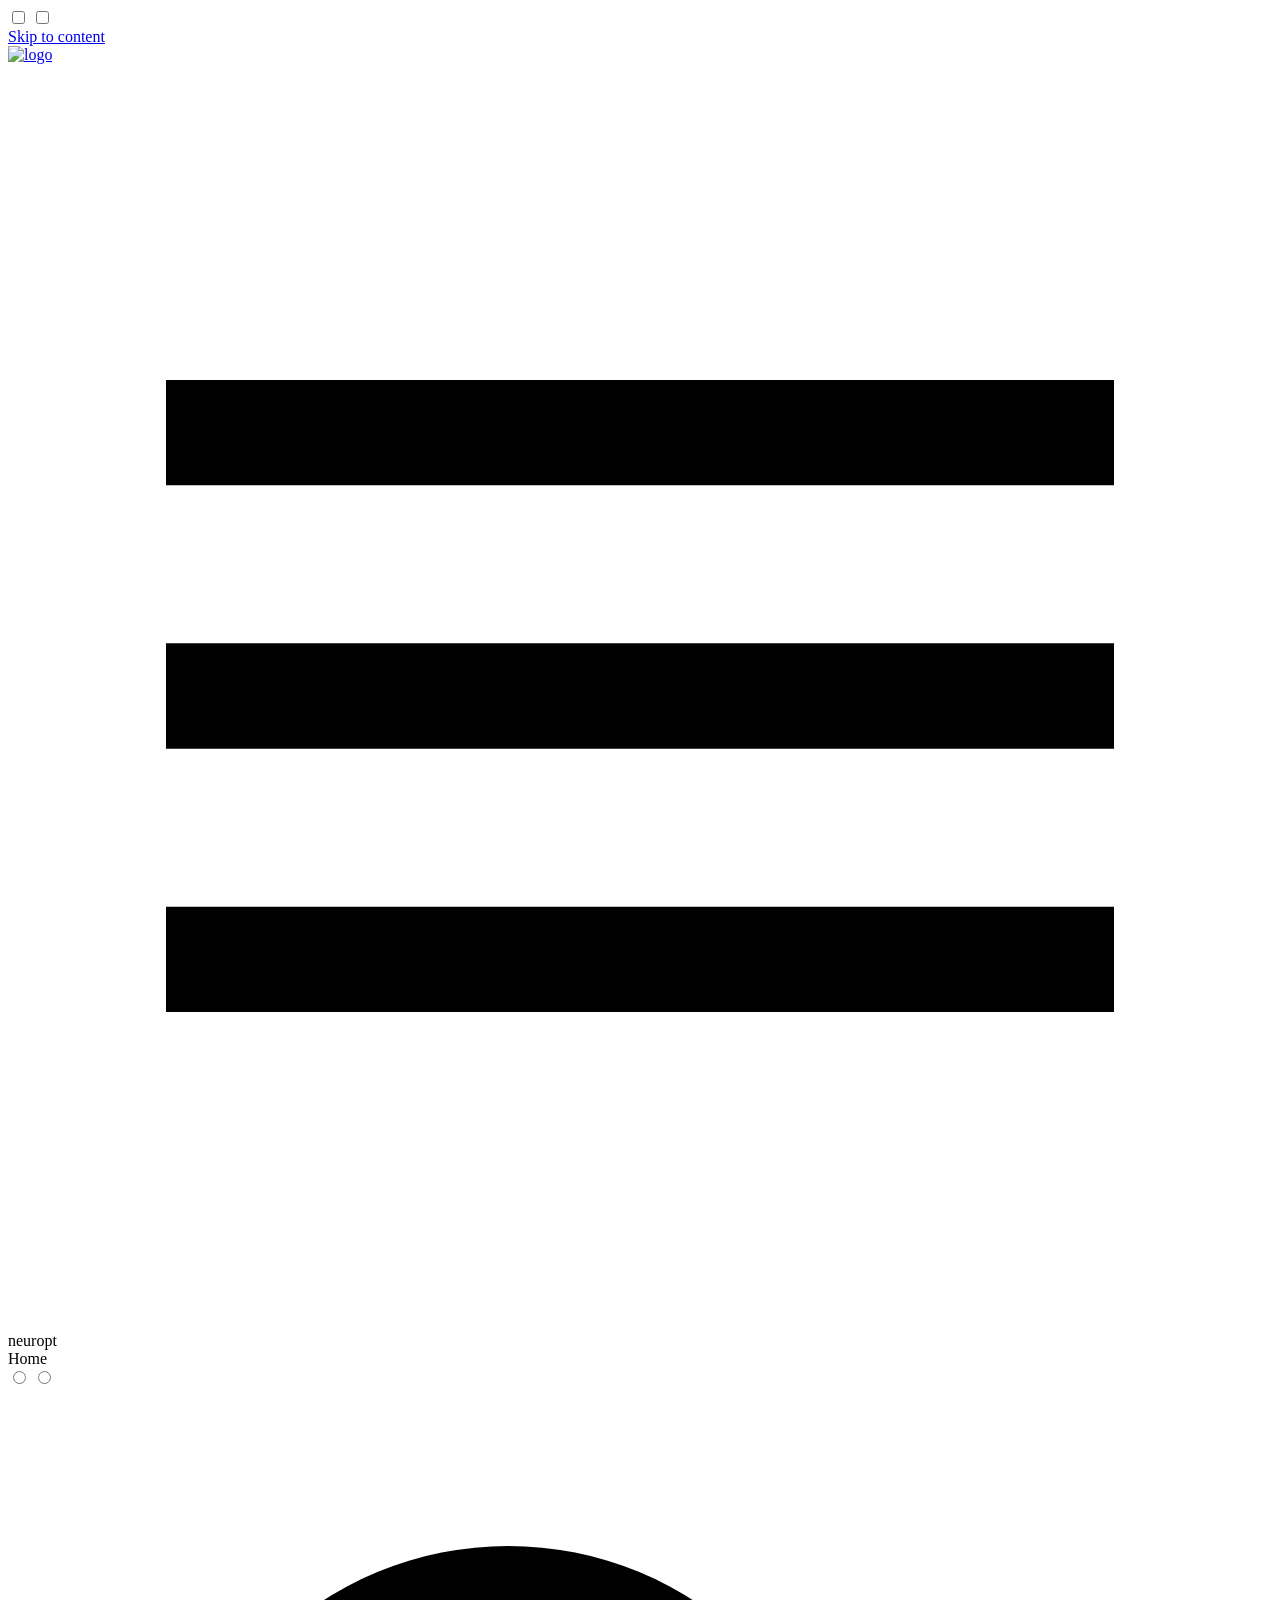
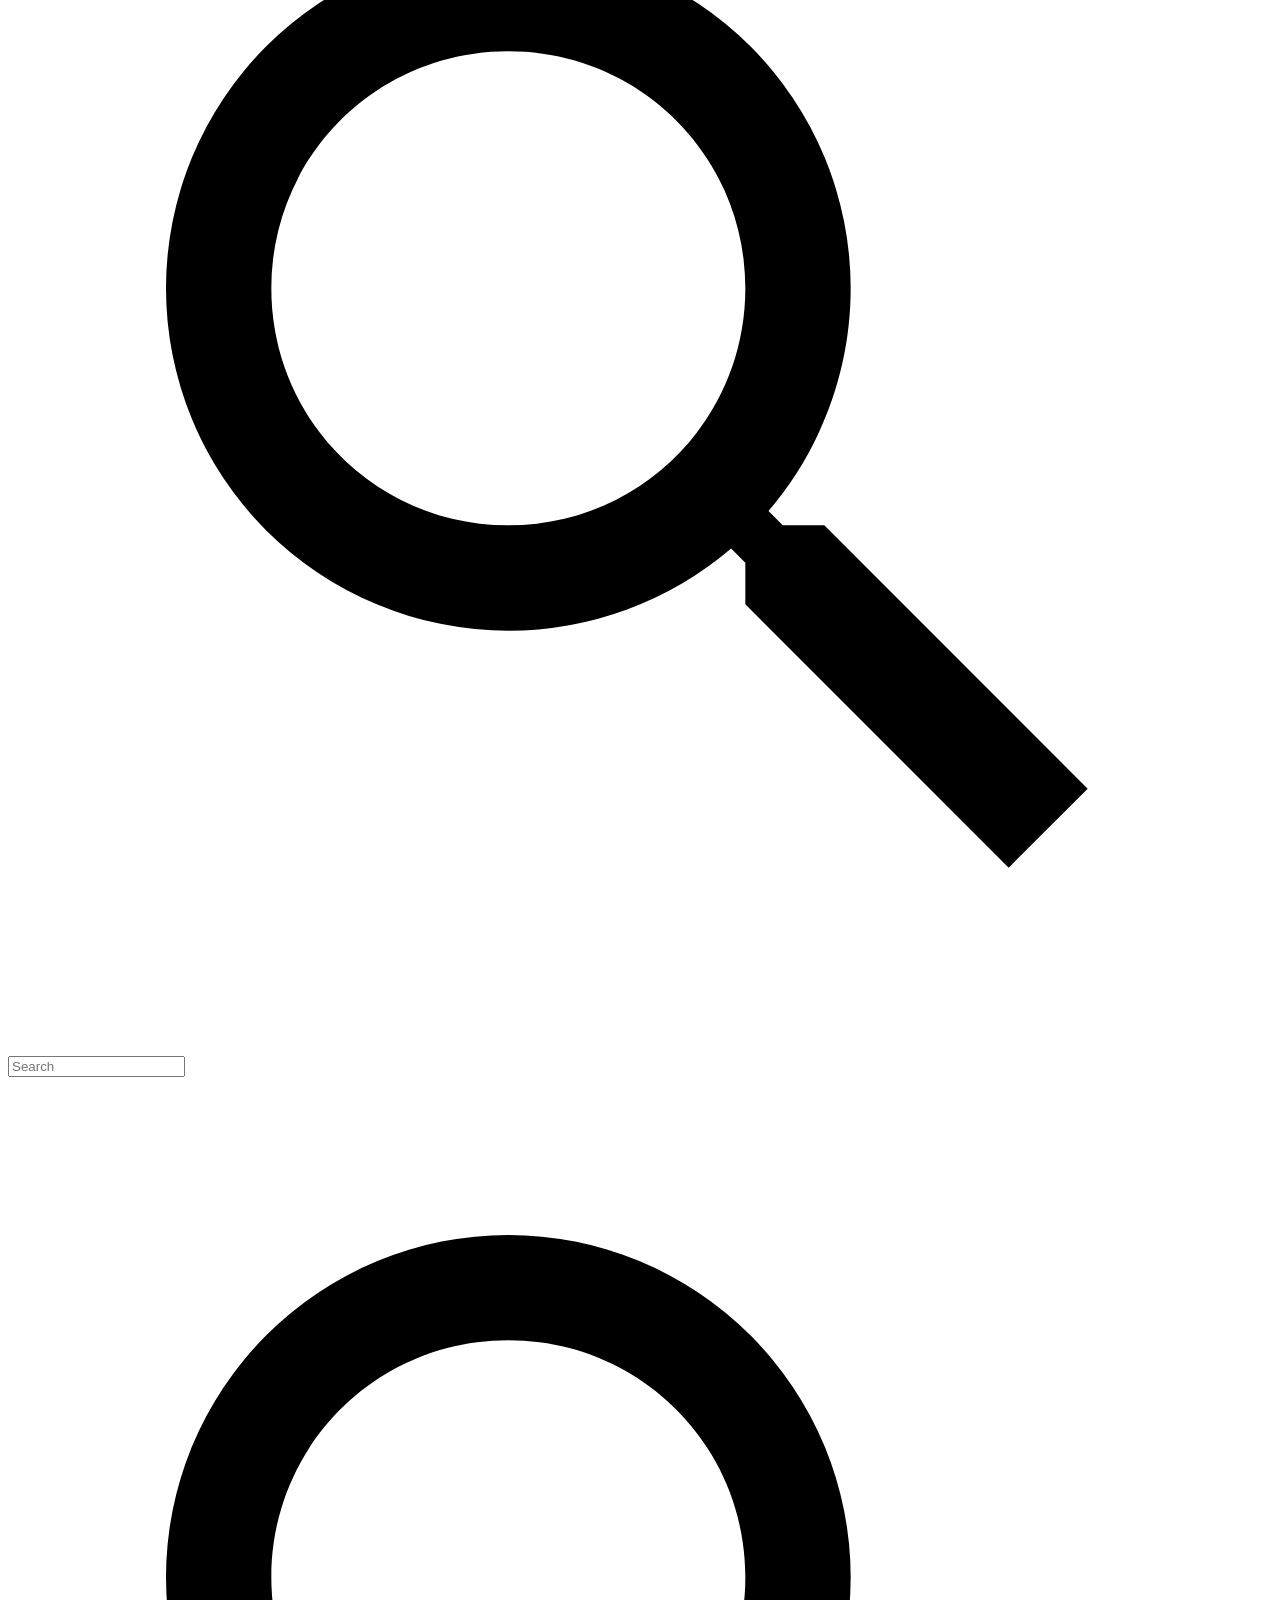
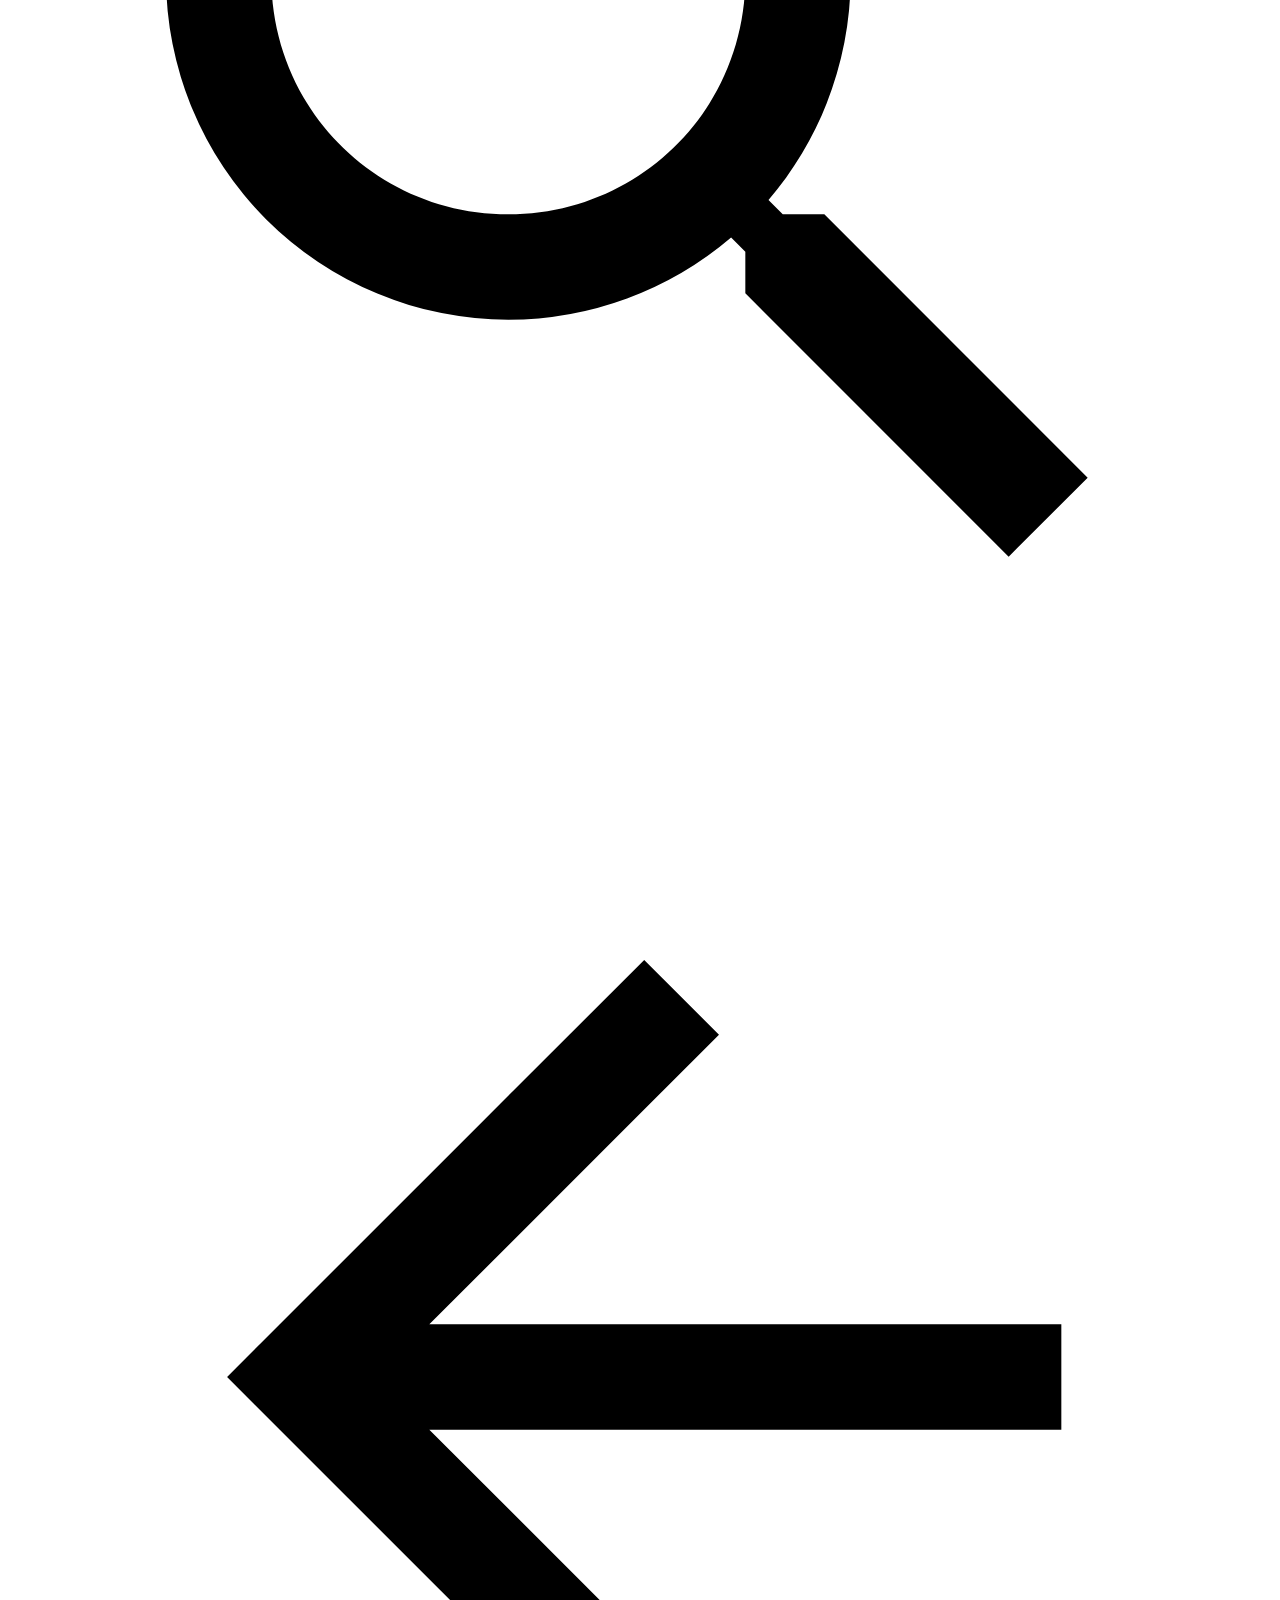
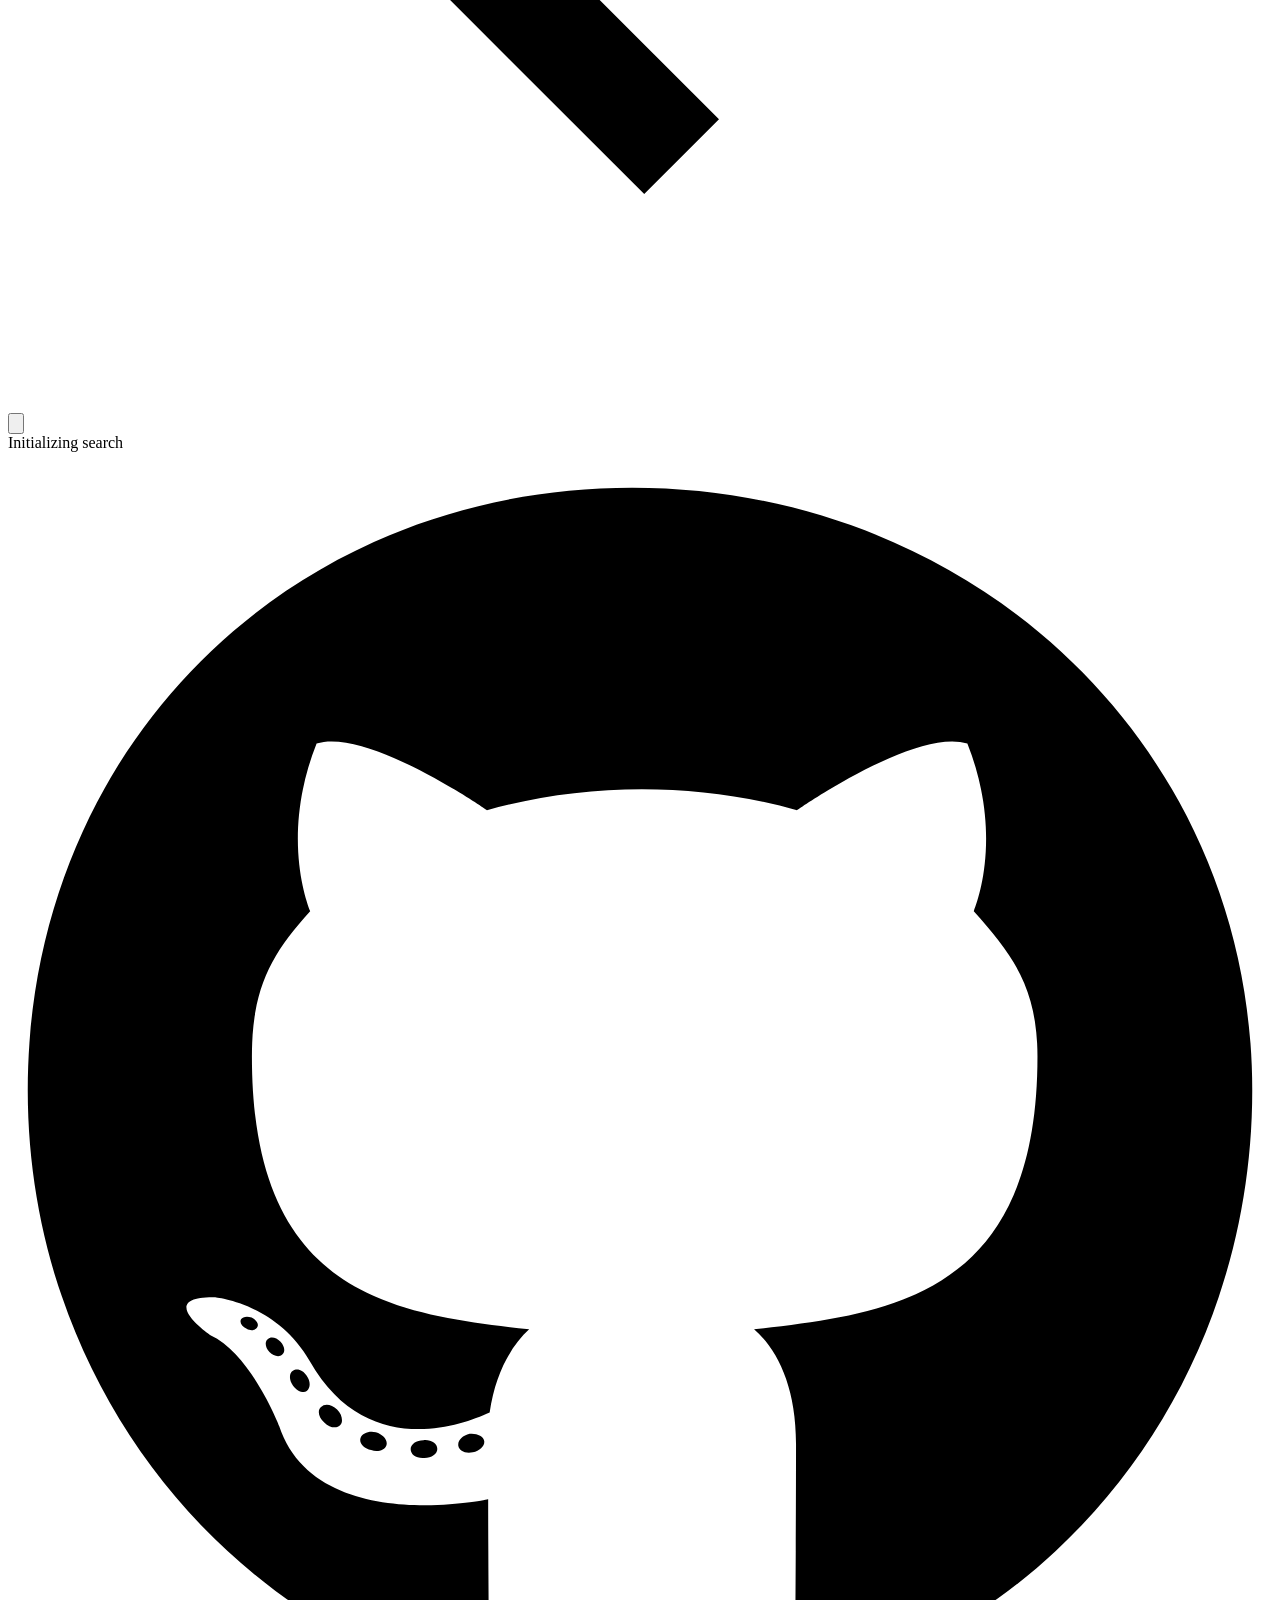
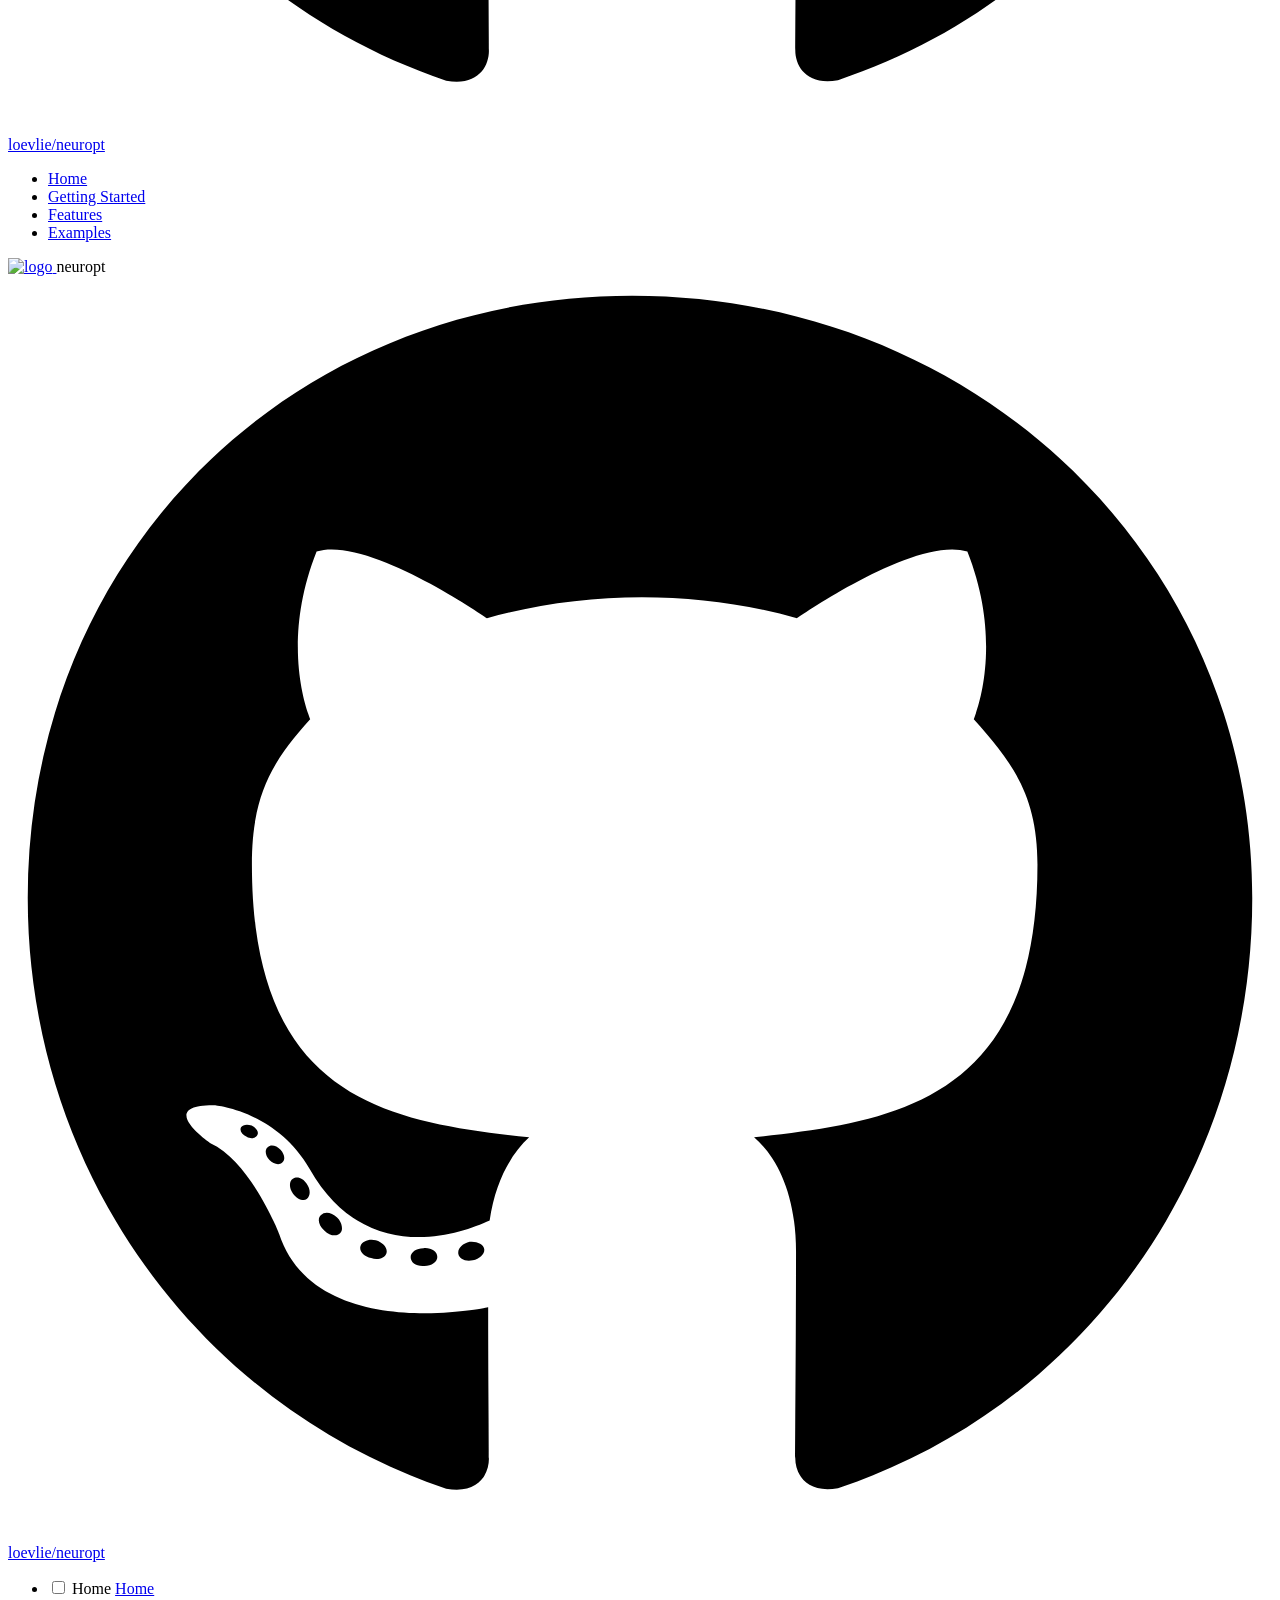
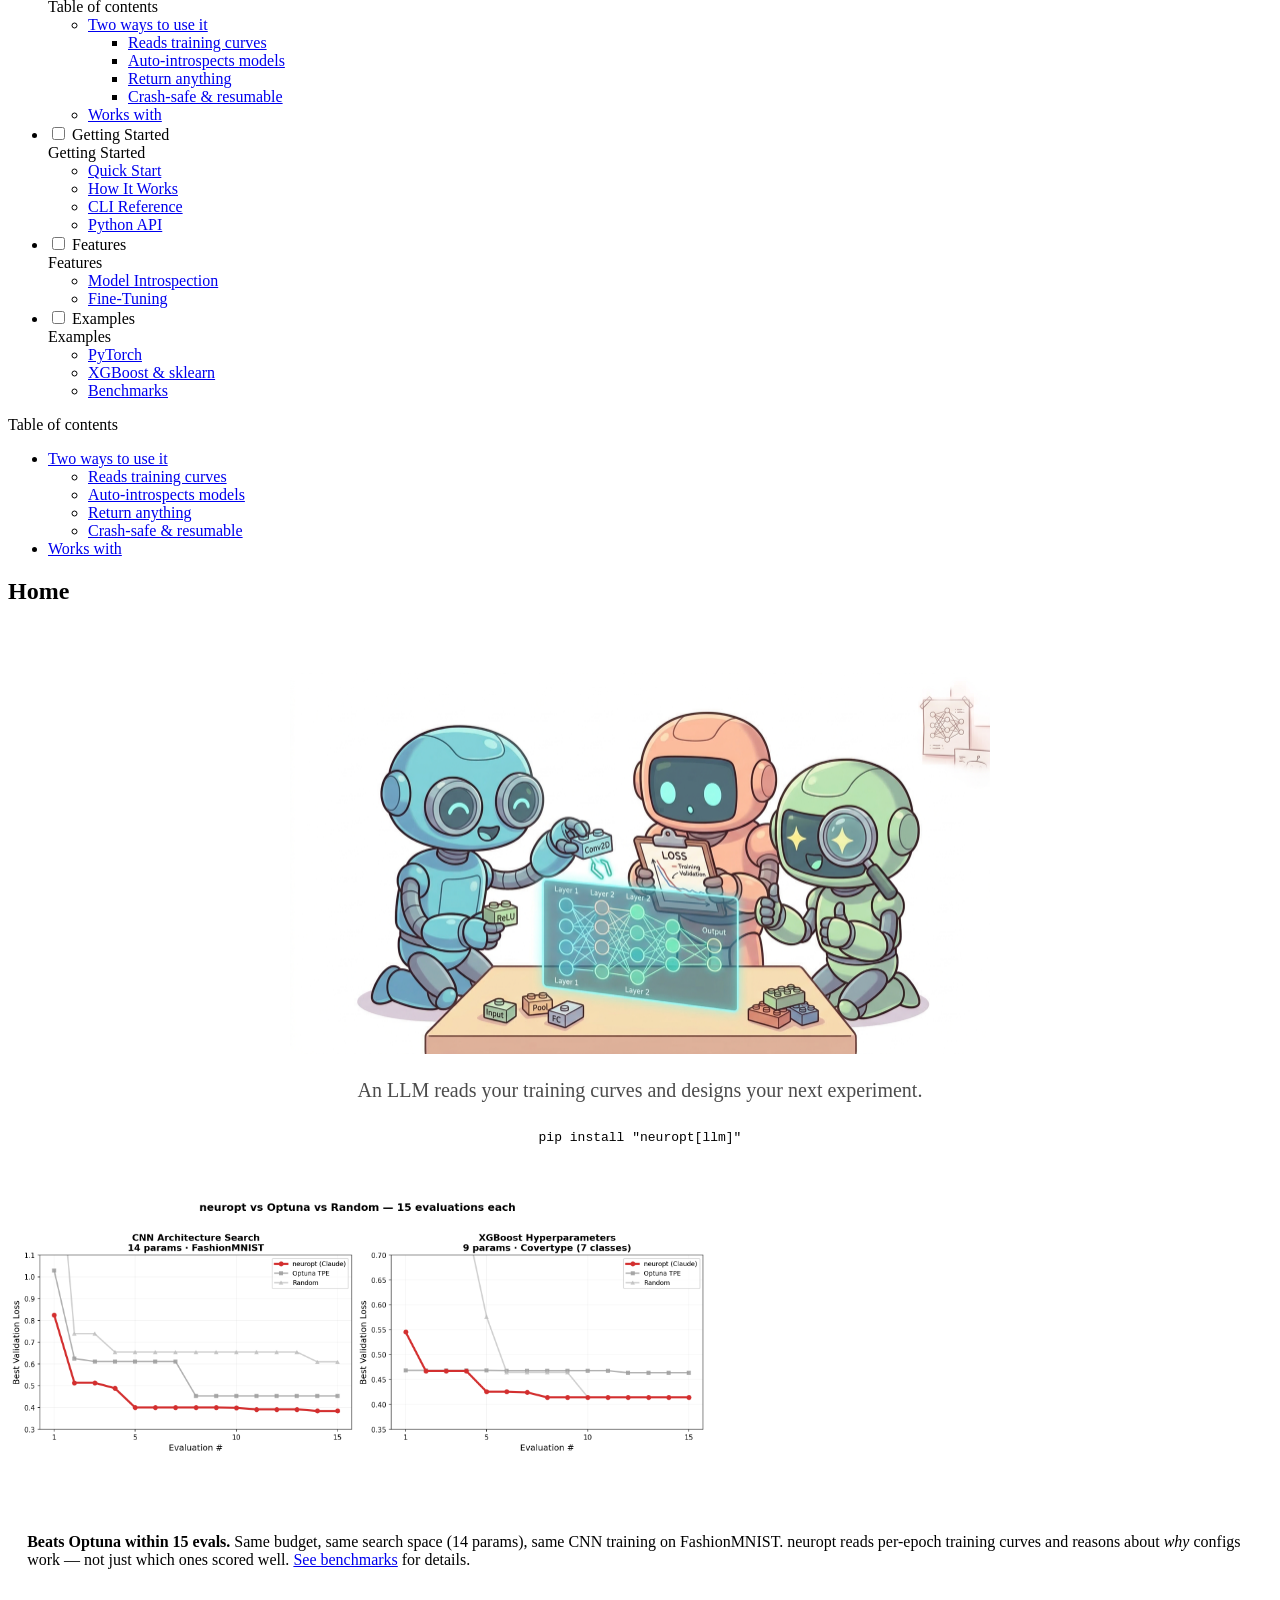
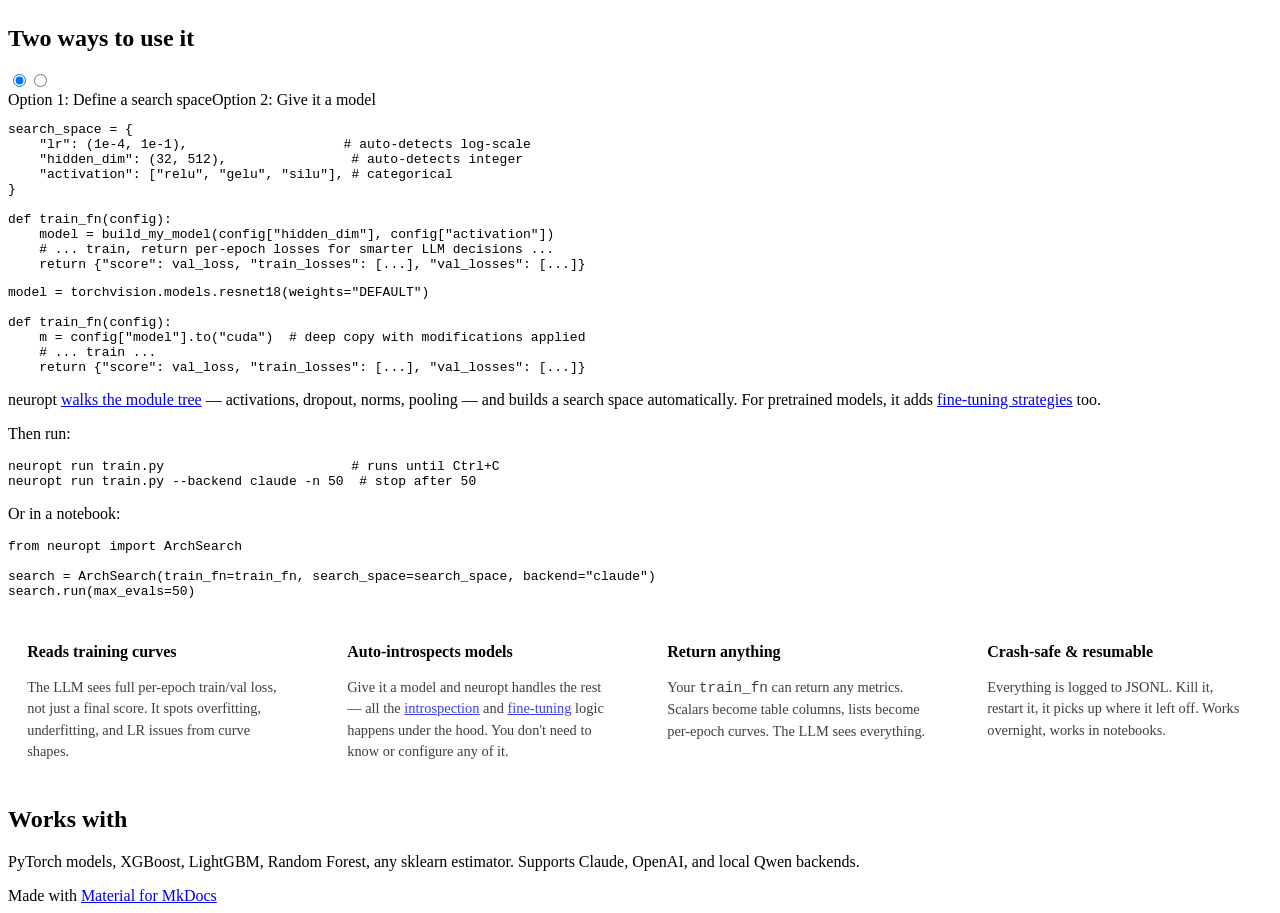
==== commit 3bc302cf: "Deployed 8d6b3c4 with MkDocs version: 1.6.1" ====
--- a/index.html
+++ b/index.html
@@ -1087,7 +1087,7 @@
 </div>
 <div class="feature-card">
 <h3 id="auto-introspects-models">Auto-introspects models</h3>
-<p>Give it a PyTorch model or sklearn estimator. It discovers activations, dropout, norms, pooling, and pretrained weights automatically.</p>
+<p>Give it a model and neuropt handles the rest — all the <a href="introspection/">introspection</a> and <a href="fine-tuning/">fine-tuning</a> logic happens under the hood. You don't need to know or configure any of it.</p>
 </div>
 <div class="feature-card">
 <h3 id="return-anything">Return anything</h3>
